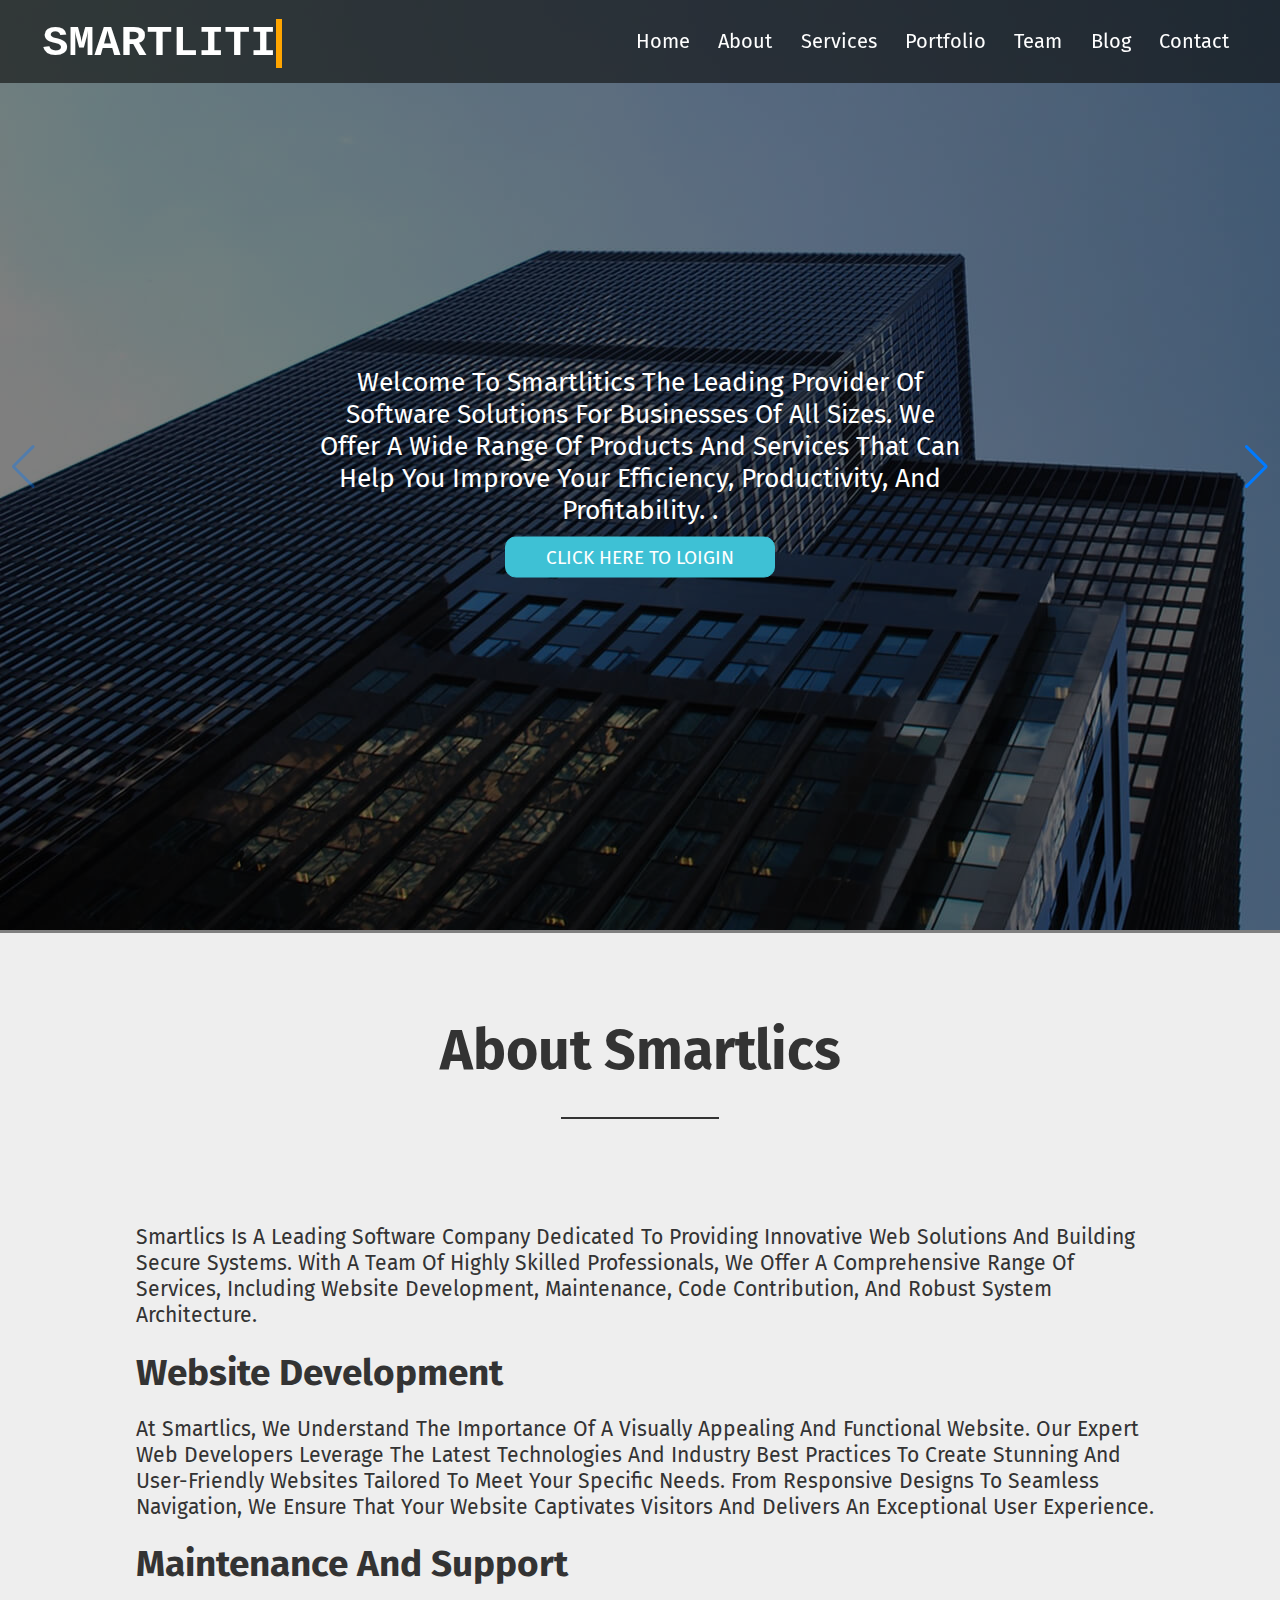
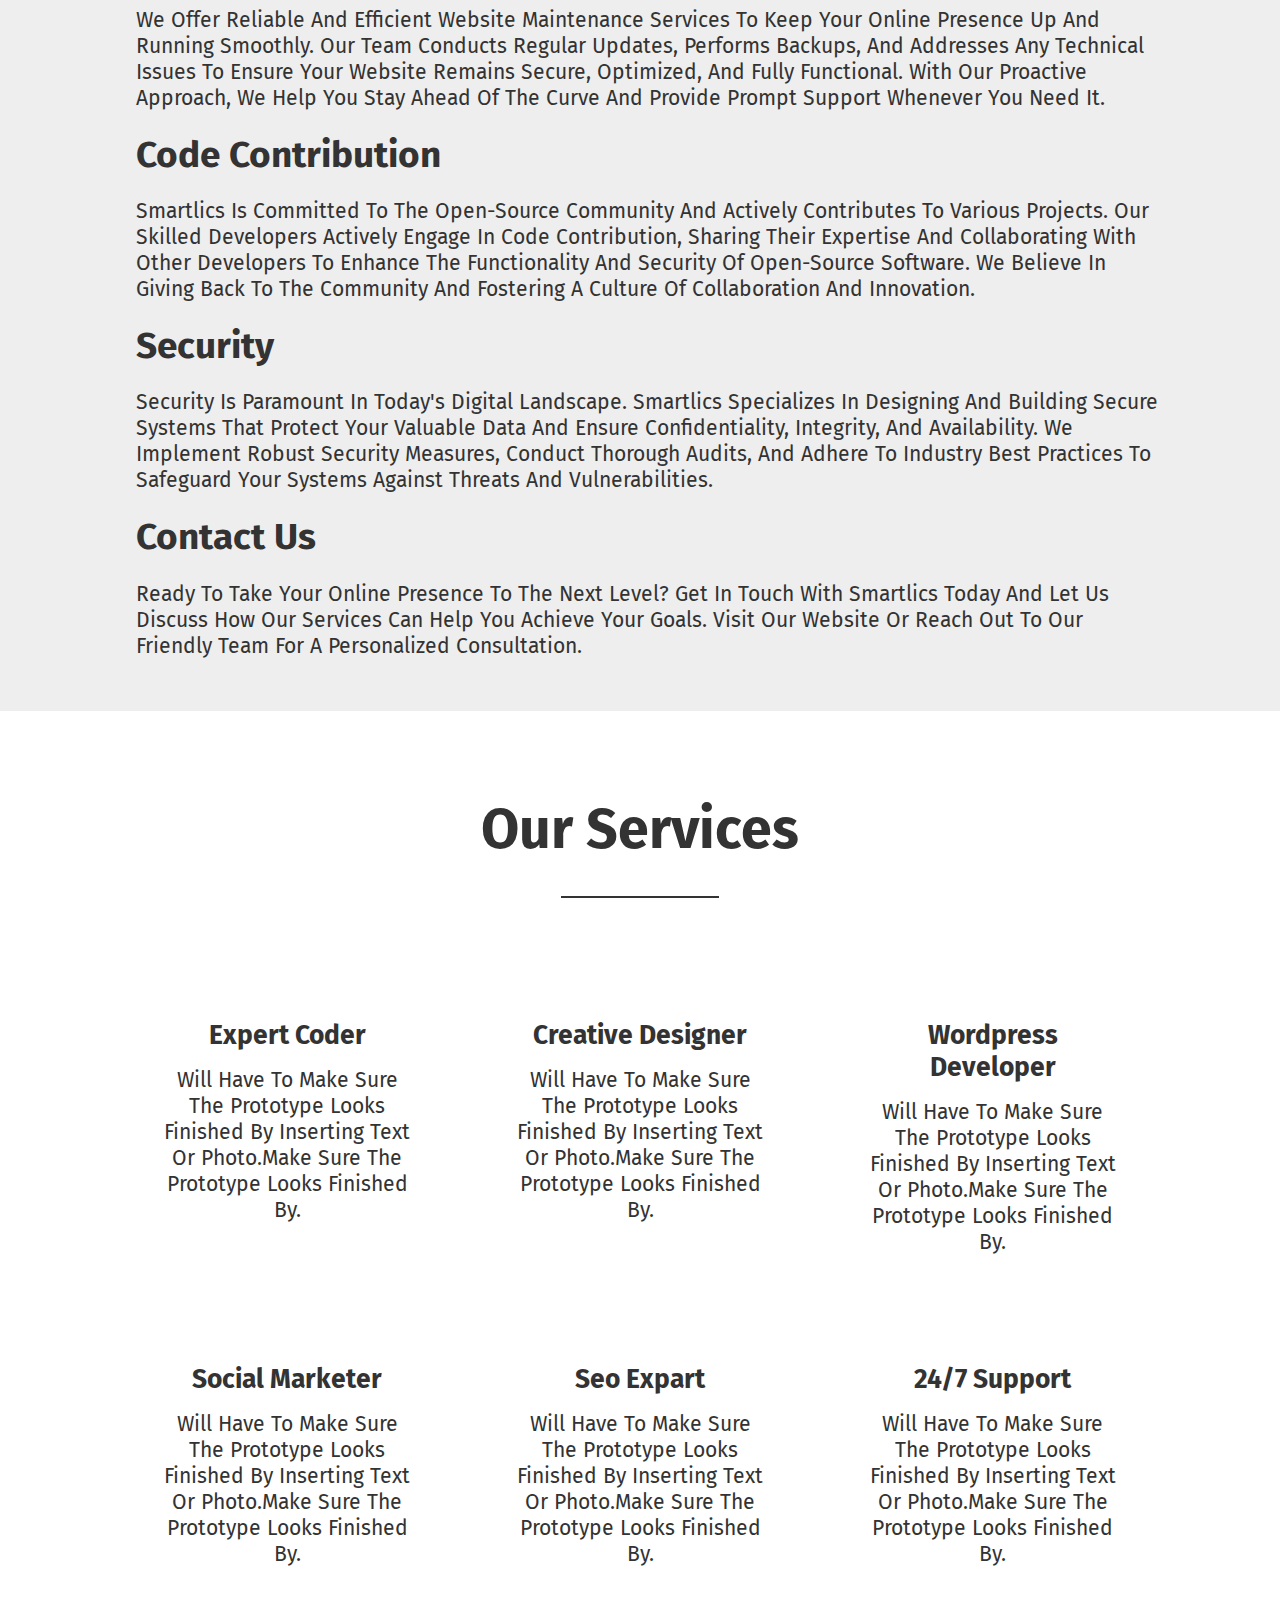
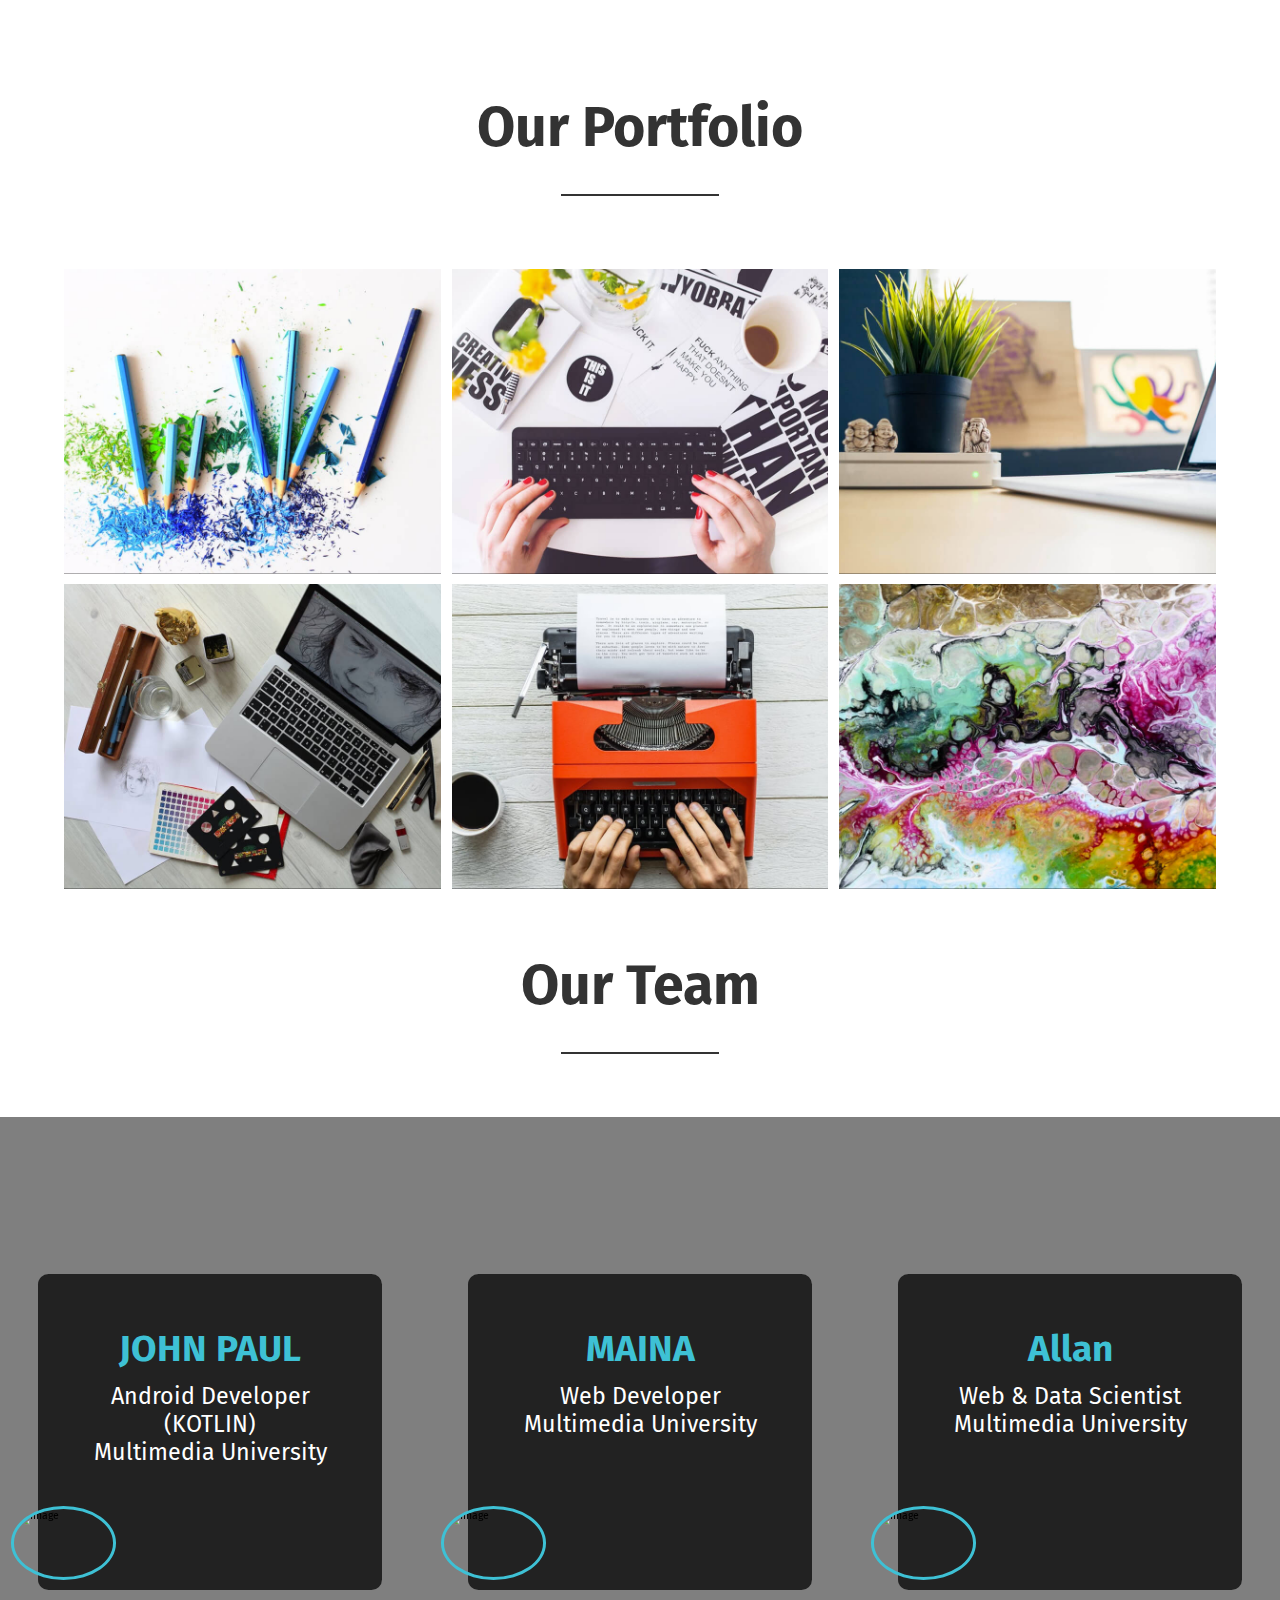
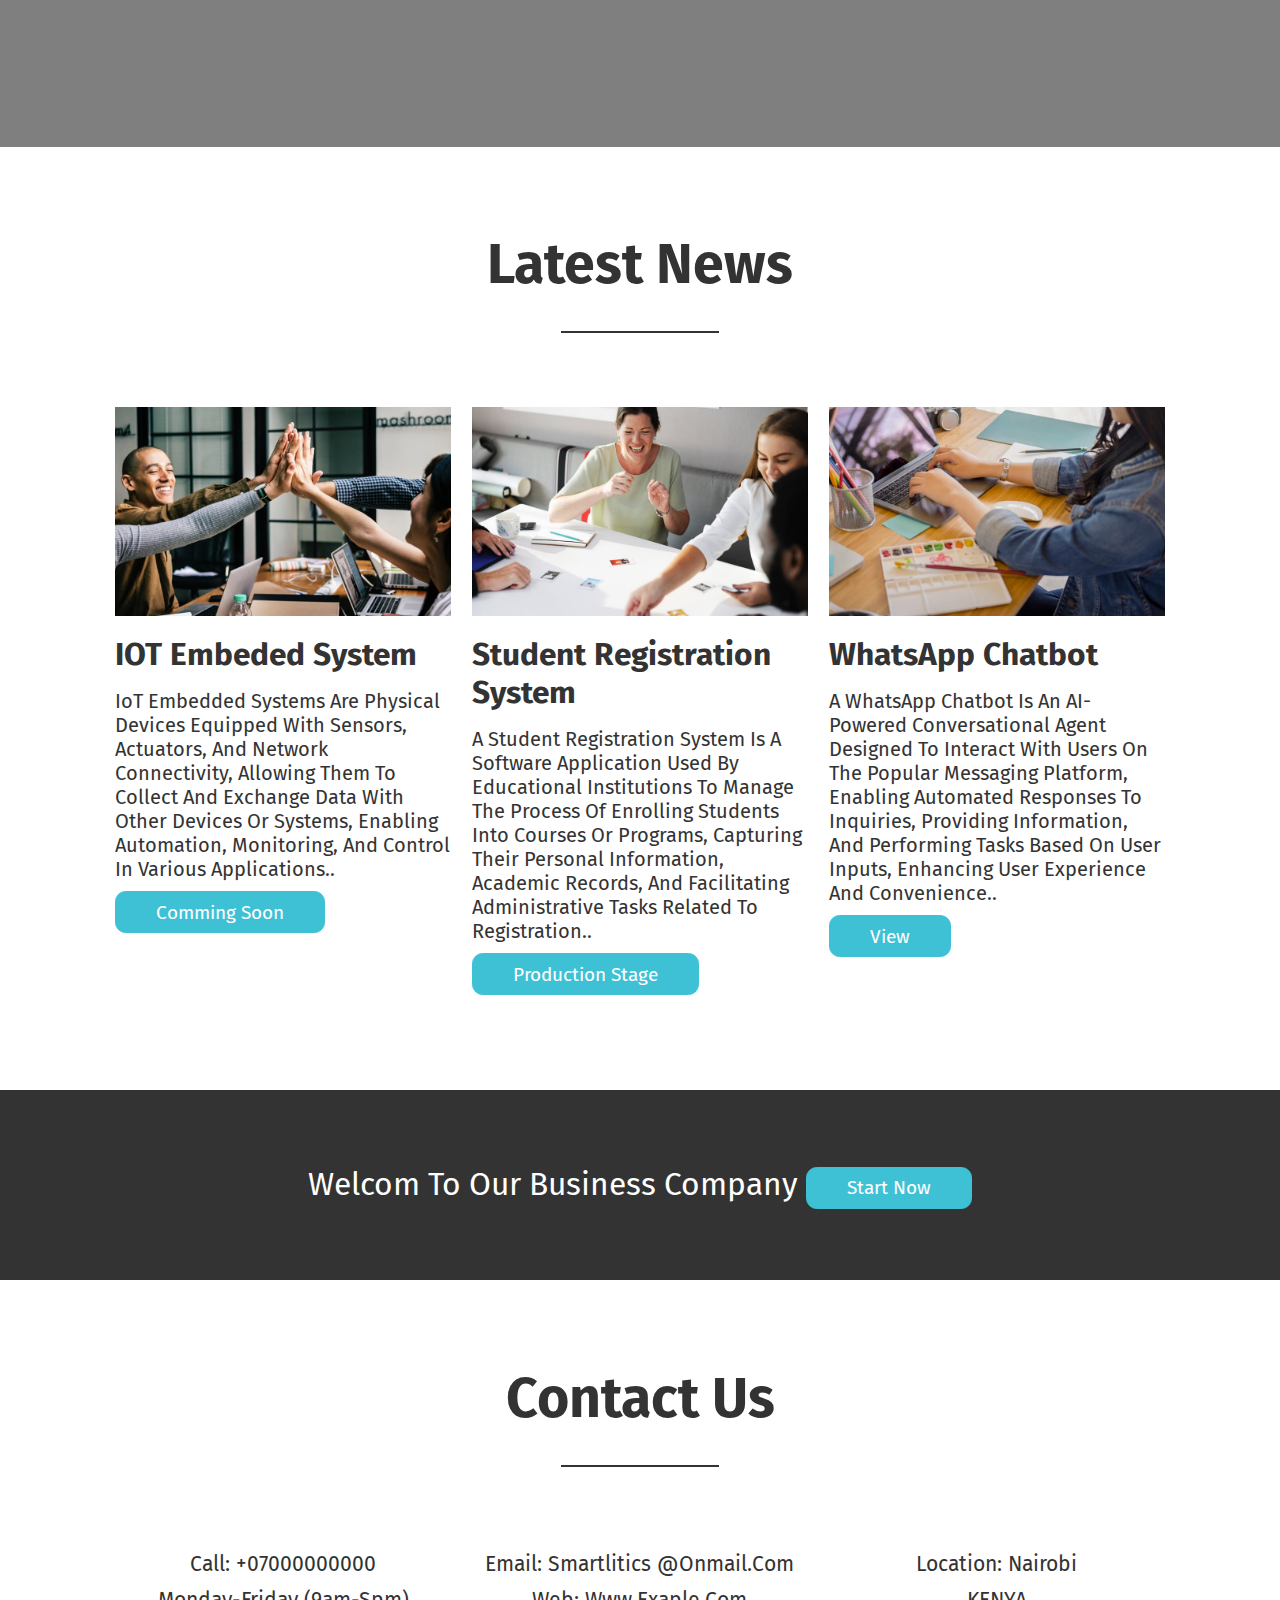
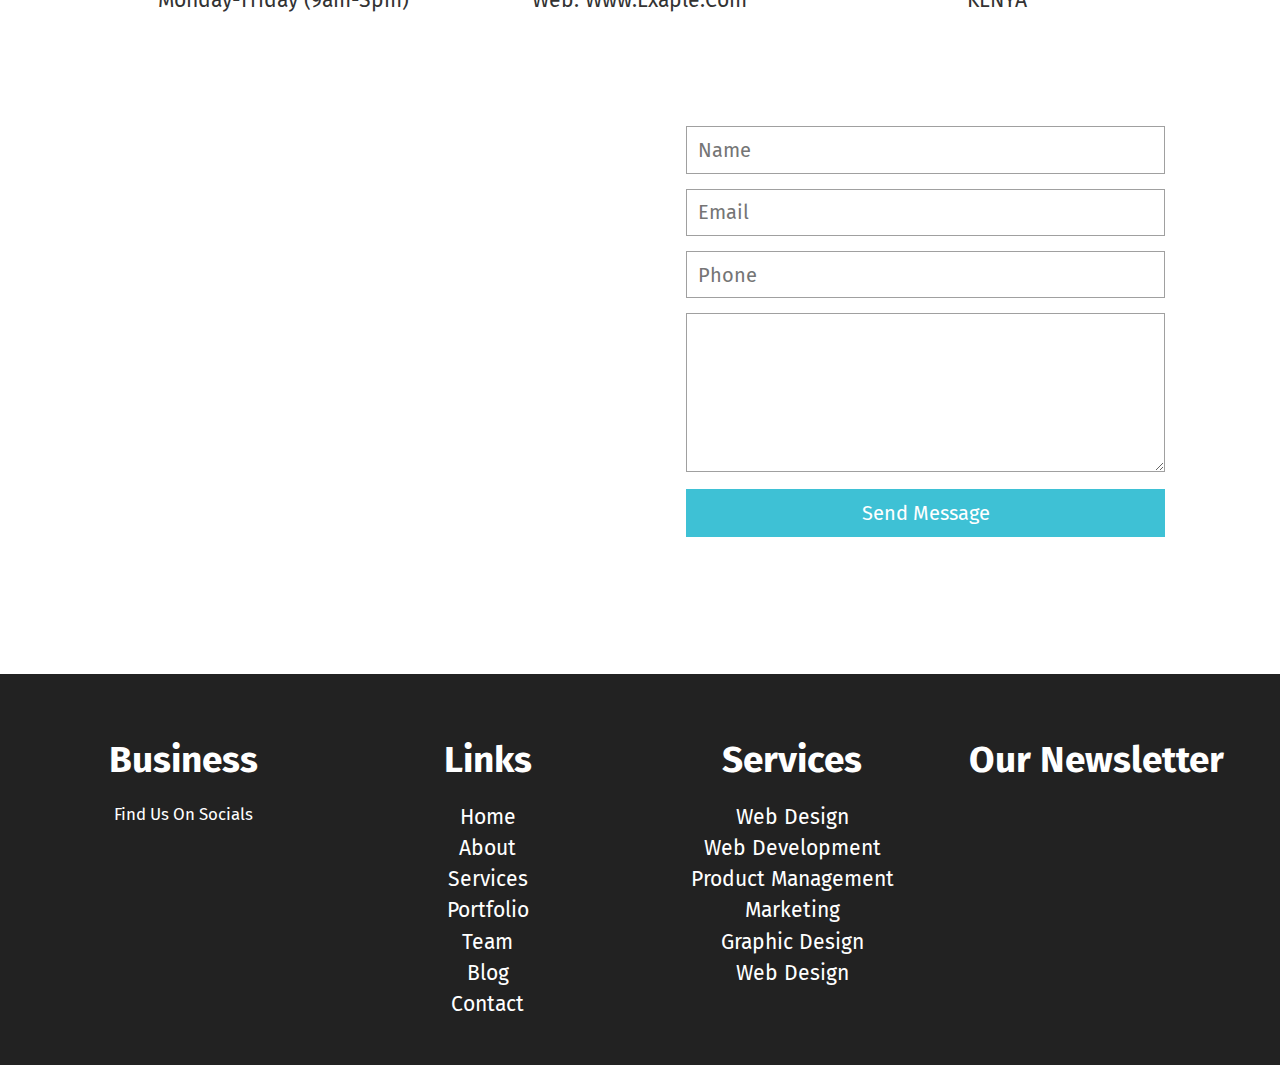
==== index.html @ d3480ef6 "--" ====
<!DOCTYPE html>
<html lang="en">

<head>
    <meta charset="UTF-8">
    <meta http-equiv="X-UA-Compatible" content="IE=edge">
    <meta name="viewport" content="width=device-width, initial-scale=1.0">
    <!-- cdn fonawsam  -->
    <script src="https://kit.fontawesome.com/3477ae541c.js" crossorigin="anonymous"></script>
    <!-- swipper cdn  -->
    <link rel="stylesheet" href="https://unpkg.com/swiper@8/swiper-bundle.min.css" />
    <link rel="stylesheet" href="css/style.css">
    <title>Business</title>
    <!--typewriter effect-->
    <style>
        .typewriter {
            overflow: hidden;
            border-right: .15em solid orange;
            white-space: nowrap;
            font-family: monospace;
            animation: typing 2s steps(40, end), blink-caret .75s step-end infinite;
        }

        @keyframes typing {
            from {
                width: 0
            }

            to {
                width: 100%
            }
        }

        @keyframes blink-caret {

            from,
            to {
                border-color: transparent
            }

            50% {
                border-color: orange;
            }
        }
    </style>
</head>

<body>
    <!-- header  -->
    <header class="header">
        <a href="#home" class="logo">
            <h3><span class="typewriter">SMARTLITICS</span></h3>
        </a>

        <nav class="navbar">
            <a href="#home">home</a>
            <a href="#about">about</a>
            <a href="#services">services</a>
            <a href="#portfolio">portfolio</a>
            <a href="#team">team</a>
            <a href="#blog">blog</a>
            <a href="#contact">contact</a>

        </nav>
        <i class="fa-solid fa-bars"></i>
    </header>
    <!-- /header  -->
    <!-- home  -->
    <div class="home" id="home">
        <div class="swiper home-slid">
            <div class="swiper-wrapper">

                <div class="swiper-slide box">
                    <div class="image">
                        <img src="img/hero-carousel/1.jpg" alt="image">
                    </div>
                    <div class="content">
                        <p>Welcome to smartlitics the leading provider of software solutions for businesses of all
                            sizes. We offer a wide
                            range
                            of products and services that can help you improve your efficiency, productivity, and
                            profitability.
                            .</p>
                        <a href="login.html" class="btn">CLICK HERE TO LOIGIN</a>
                    </div>
                </div>
                <div class="swiper-slide box">
                    <div class="image">
                        <img src="img/hero-carousel/2.jpg" alt="image">
                    </div>
                    <div class="content">
                        <h3>SMARTLITICS</h3>
                        <p>Welcome to smartlitics the leading provider of software solutions for businesses of all
                            sizes. We offer a wide
                            range
                            of products and services that can help you improve your efficiency, productivity, and
                            profitability.
                            .</p>
                        <a href="login.html" class="btn">LOGIN</a>
                    </div>

                </div>

                <div class="swiper-slide box">
                    <div class="image">
                        <img src="img/hero-carousel/3.jpg" alt="image">
                    </div>
                    <div class="content">
                        <h3>The Best Business Information</h3>
                        <p>We're In The Business Of Helping You Start Your Business</p>
                        <a href="#" class="btn">get start</a>
                    </div>

                </div>


            </div>
            <div class="swiper-button-next"></div>
            <div class="swiper-button-prev"></div>
        </div>
    </div>
    <!-- /home  -->
    <!-- about  -->
    <section class="about" id="about">
        <div class="heading">
            <h2>About Smartlics</h2>
            <div></div>
        </div>

        <div class="box">
            <div class="image">

            </div>
            <div class="content">

                <p>Smartlics is a leading software company dedicated to providing innovative web solutions and building
                    secure systems.
                    With a team of highly skilled professionals, we offer a comprehensive range of services, including
                    website development,
                    maintenance, code contribution, and robust system architecture.</p>

                <h3>Website Development</h3>

                <p>At Smartlics, we understand the importance of a visually appealing and functional website. Our expert
                    web developers
                    leverage the latest technologies and industry best practices to create stunning and user-friendly
                    websites tailored to
                    meet your specific needs. From responsive designs to seamless navigation, we ensure that your
                    website captivates
                    visitors and delivers an exceptional user experience.</p>

                <h3>Maintenance and Support</h3>

                <p>We offer reliable and efficient website maintenance services to keep your online presence up and
                    running smoothly. Our
                    team conducts regular updates, performs backups, and addresses any technical issues to ensure your
                    website remains
                    secure, optimized, and fully functional. With our proactive approach, we help you stay ahead of the
                    curve and provide
                    prompt support whenever you need it.</p>

                <h3>Code Contribution</h3>

                <p>Smartlics is committed to the open-source community and actively contributes to various projects. Our
                    skilled developers
                    actively engage in code contribution, sharing their expertise and collaborating with other
                    developers to enhance the
                    functionality and security of open-source software. We believe in giving back to the community and
                    fostering a culture
                    of collaboration and innovation.</p>

                <h3>security</h3>

                <p>Security is paramount in today's digital landscape. Smartlics specializes in designing and building
                    secure systems that
                    protect your valuable data and ensure confidentiality, integrity, and availability. We implement
                    robust security
                    measures, conduct thorough audits, and adhere to industry best practices to safeguard your systems
                    against threats and
                    vulnerabilities.</p>

                <h3>Contact Us</h3>

                <p>Ready to take your online presence to the next level? Get in touch with Smartlics today and let us
                    discuss how our
                    services can help you achieve your goals. Visit our website or reach out to our friendly team for a
                    personalized
                    consultation.</p>



            </div>
        </div>
    </section>
    <!-- /about  -->
    <!-- services  -->
    <section class="services" id="services">
        <div class="heading">
            <h2>our services </h2>
            <div></div>
        </div>

        <div class="row">
            <div class="box">
                <i class="fa-solid fa-briefcase"></i>
                <h3>
                    Expert Coder
                </h3>
                <p>will have to make sure the prototype looks finished by inserting text or photo.make sure the
                    prototype looks finished by.</p>
            </div>

            <div class="box">
                <i class="fa-solid fa-clipboard-check"></i>
                <h3>
                    Creative Designer
                </h3>
                <p>will have to make sure the prototype looks finished by inserting text or photo.make sure the
                    prototype looks finished by.</p>
            </div>

            <div class="box">
                <i class="fa-solid fa-chart-column"></i>
                <h3>
                    Wordpress Developer
                </h3>
                <p>will have to make sure the prototype looks finished by inserting text or photo.make sure the
                    prototype looks finished by.</p>
            </div>

            <div class="box">
                <i class="fa-solid fa-binoculars"></i>
                <h3>
                    Social Marketer
                </h3>
                <p>will have to make sure the prototype looks finished by inserting text or photo.make sure the
                    prototype looks finished by.</p>
            </div>

            <div class="box">
                <div class="content">
                    <i class="fa-solid fa-sun"></i>
                    <h3>
                        Seo Expart
                    </h3>
                </div>
                <p>will have to make sure the prototype looks finished by inserting text or photo.make sure the
                    prototype looks finished by.</p>
            </div>

            <div class="box">
                <div class="content">
                    <i class="fa-solid fa-calendar"></i>
                    <h3>
                        24/7 Support
                    </h3>
                </div>
                <p>will have to make sure the prototype looks finished by inserting text or photo.make sure the
                    prototype looks finished by.</p>
            </div>
        </div>
    </section>
    <!-- /services  -->
    <!-- portfolio  -->
    <div class="portfolio" id="portfolio">
        <div class="heading">
            <h2>Our Portfolio</h2>
            <div></div>
        </div>
        <div class="row">

            <div class="box">
                <img src="img/portfolio/1.jpg" alt="image">
                <div class="content">
                    <h3>
                        Expert Coder
                    </h3>
                    <p>Lorem, ipsum dolor sit amet consectetur adipisicing elit.</p>
                    <a href="#" class="btn">VIEW</a>
                </div>
            </div>

            <div class="box">
                <img src="img/portfolio/2.jpg" alt="image">
                <div class="content">
                    <h3>
                        Expert Coder
                    </h3>
                    <p>Lorem, ipsum dolor sit amet consectetur adipisicing elit.</p>
                    <a href="#" class="btn">VIEW</a>
                </div>
            </div>

            <div class="box">
                <img src="img/portfolio/3.jpg" alt="image">
                <div class="content">
                    <h3>
                        Expert Coder
                    </h3>
                    <p>Lorem, ipsum dolor sit amet consectetur adipisicing elit.</p>
                    <a href="#" class="btn">VIEW</a>
                </div>
            </div>

            <div class="box">
                <img src="img/portfolio/4.jpg" alt="image">
                <div class="content">
                    <h3>
                        Expert Coder
                    </h3>
                    <p>Lorem, ipsum dolor sit amet consectetur adipisicing elit.</p>
                    <a href="#" class="btn">VIEW</a>
                </div>
            </div>

            <div class="box">
                <img src="img/portfolio/5.jpg" alt="image">
                <div class="content">
                    <h3>
                        Expert Coder
                    </h3>
                    <p>Lorem, ipsum dolor sit amet consectetur adipisicing elit.</p>
                    <a href="#" class="btn">VIEW</a>
                </div>
            </div>

            <div class="box">
                <img src="img/portfolio/6.jpg" alt="image">
                <div class="content">
                    <h3>
                        Expert Coder
                    </h3>
                    <p>Lorem, ipsum dolor sit amet consectetur adipisicing elit.</p>
                    <a href="#" class="btn">VIEW</a>
                </div>
            </div>
        </div>
    </div>
    <!-- /portfolio  -->
    <!-- team  -->
    <div class="team" id="team">

        <div class="heading">
            <h2>our team </h2>
            <div></div>
        </div>
        <div class="row">
            <div class="swiper team-slider">
                <div class="swiper-wrapper">

                    <div class="swiper-slide box">
                        <div class="content">
                            <h3>JOHN PAUL</h3>
                            <p>Android developer (KOTLIN)</p>
                            <p>Multimedia university</p>

                        </div>
                        <div class="image">
                            <img src="https://avatars.githubusercontent.com/u/84344644?v=4" alt="image">
                        </div>
                    </div>

                    <div class="swiper-slide box">
                        <div class="content">
                            <h3>MAINA</h3>
                            <p>Web developer </p>
                            <p>Multimedia university</p>

                        </div>
                        <div class="image">
                            <img src="https://avatars.githubusercontent.com/u/98238578?v=4" alt="image">
                        </div>
                    </div>

                    <div class="swiper-slide box">
                        <div class="content">
                            <h3>Allan</h3>
                            <p>Web & Data scientist</p>
                            <p>Multimedia University</p>

                        </div>
                        <div class="image">
                            <img src="https://avatars.githubusercontent.com/u/73424910?v=4" alt="image">
                        </div>
                    </div>



                </div>
            </div>
        </div>
    </div>

    <!-- team  -->
    <!-- .blog  -->
    <section class="blog" id="blog">
        <div class="heading">
            <h2>Latest News</h2>
            <div></div>
        </div>
        <div class="row">
            <div class="box">
                <img src="img/blog/1.jpg" alt="image">
                <h3>IOT embeded system</h3>
                <p>IoT embedded systems are physical devices equipped with sensors, actuators, and network connectivity,
                    allowing them to
                    collect and exchange data with other devices or systems, enabling automation, monitoring, and
                    control in various
                    applications..</p>
                <a href="#" class="btn">Comming soon</a>
            </div>

            <div class="box">
                <img src="img/blog/2.jpg" alt="image">
                <h3>Student registration system</h3>
                <p>A student registration system is a software application used by educational institutions to manage
                    the process of
                    enrolling students into courses or programs, capturing their personal information, academic records,
                    and facilitating
                    administrative tasks related to registration..</p>
                <a href="#" class="btn">Production stage</a>
            </div>

            <div class="box">
                <img src="img/blog/3.jpg" alt="image">
                <h3>WhatsApp chatbot</h3>
                <p>A WhatsApp chatbot is an AI-powered conversational agent designed to interact with users on the
                    popular messaging
                    platform, enabling automated responses to inquiries, providing information, and performing tasks
                    based on user inputs,
                    enhancing user experience and convenience..</p>
                <a href="#" class="btn">view</a>
            </div>
        </div>
    </section>
    <!-- blog  -->
    <div class="welcam">
        <span>welcom to our business company <a href="#" class="btn">start now</a></span>
    </div>
    <!-- .contact  -->
    <section class="contact" id="contact">
        <div class="heading">
            <h2>contact us</h2>
            <div></div>
        </div>
        <div class="box">
            <div class="content">
                <i class="fa-solid fa-mobile-screen"></i>
                <div>call: +07000000000</div>
                <div>monday-friday (9am-spm) </div>
            </div>
            <div class="content">
                <i class="fa-solid fa-envelope"></i>
                <div>email: smartlitics @onmail.com</div>
                <div>web: www.exaple.com</div>
            </div>
            <div class="content">
                <i class="fa-solid fa-location-dot"></i>
                <div>location: Nairobi </div>
                <div>KENYA</div>
            </div>
        </div>

        <div class="row">
            <div class="ifarm">
                <iframe
                    src="https://www.google.com/maps/embed?pb=!1m18!1m12!1m3!1d3988.614518337769!2d36.82194621475347!3d-1.2863891990578783!2m3!1f0!2f0!3f0!3m2!1i1024!2i768!4f13.1!3m3!1m2!1s0x182f176b0671ebef%3A0xc7f6a1a4196f932!2sNairobi%2C%20Kenya!5e0!3m2!1sen!2s!4v1653556459063!5m2!1sen!2s"
                    width="550" height="430" style="border:0;" allowfullscreen="" loading="lazy"
                    referrerpolicy="no-referrer-when-downgrade"></iframe>

            </div>
            <div class="form-c">
                <form action="">
                    <input type="text" placeholder="name">
                    <input type="email" placeholder="email">
                    <input type="number" placeholder="phone">
                    <textarea name="" id="" cols="30" rows="10"></textarea>
                    <input type="submit" value="send message">
                </form>
            </div>
        </div>
    </section>
    <!-- /contact  -->
    <!-- footer  -->
    <footer class="footer">
        <div class="content">
            <h3>Business</h3>
            <p>Find us on socials</p>
            <div class="shar">
                <i class="fa-brands fa-facebook"></i>
                <i class="fa-brands fa-instagram"></i>
                <i class="fa-brands fa-youtube"></i>
                <i class="fa-brands fa-twitter"></i>
                <a href="allankiplagat@onmail.com"><i class="fa fa-envelope"></i></a>
            </div>
        </div>


        <div class="link">
            <h3>links</h3>
            <a href="#home">home</a>
            <a href="#about">about</a>
            <a href="#services">services</a>
            <a href="#portfolio">portfolio</a>
            <a href="#team">team</a>
            <a href="#blog">blog</a>
            <a href="#contact">contact</a>
        </div>

        <div class="our-servis">
            <h3>services</h3>
            <a href="#">Web Design</a>
            <a href="#">Web Development</a>
            <a href="#">Product Management</a>
            <a href="#">Marketing</a>
            <a href="#">Graphic Design</a>
            <a href="#">Web Design</a>
        </div>

        <div class="Ournews">
            <h3>Our Newsletter</h3>
            <p></p>
    </footer>
    <!-- /footer  -->
    <script src="https://unpkg.com/swiper@8/swiper-bundle.min.js"></script>
    <script src="js/script.js"></script>

    <script>  window.addEventListener('DOMContentLoaded', function (event) {
            var typewriter = document.querySelector('.typewriter');
            var text = typewriter.innerHTML;

            function startTypewriter() {
                typewriter.innerHTML = '';
                var i = 0;

                function typeNextCharacter() {
                    if (i < text.length) {
                        typewriter.innerHTML += text.charAt(i);
                        i++;
                        setTimeout(typeNextCharacter, 100); // Adjust the delay (in milliseconds) between each character
                    } else {
                        setTimeout(deleteCharacters, 1000); // Adjust the delay (in milliseconds) before deleting
                    }
                }

                function deleteCharacters() {
                    var currentText = typewriter.innerHTML;
                    if (currentText.length > 0) {
                        typewriter.innerHTML = currentText.slice(0, -1);
                        setTimeout(deleteCharacters, 100); // Adjust the delay (in milliseconds) between each deletion
                    } else {
                        setTimeout(startTypewriter, 2000); // Adjust the delay (in milliseconds) before starting again
                    }
                }

                typeNextCharacter();
            }

            startTypewriter();
        });
    </script>
</body>

</html>
---- css/style.css ----
@import url('https://fonts.googleapis.com/css2?family=Fira+Sans:wght@300&display=swap');

*{
    margin: 0; padding: 0;
    box-sizing: border-box;
    outline: none; border: none;
    text-decoration: none;
    text-transform: capitalize;
    transition: all 0.2s linear;
    font-family: 'Fira Sans', sans-serif;
}



:root{
    --min-color: #fff;
    --sc-color: #3ec1d5;
    --th-color: #333;
}
html{
    scroll-behavior: smooth;
    scroll-padding-top: 0.5rem;
    font-size: 66%;
}
.btn{
    display: inline-block;
    padding: 0.8rem 3.8rem;
    font-size: 1.8rem;
    border: 0.1rem solid var(--sc-color);
    outline: 0;
    background: var(--sc-color);
    border-radius: 1rem;
    cursor: pointer;
    text-align: center;
    color: var(--min-color);
}
.btn:hover{
    background: none;
    color: var(--sc-color);
}
.heading{
    margin: 5rem auto;
    font-size: 3.5rem;
    text-align: center;
    color: var(--th-color);
}
.heading div{
    display: inline-block;
    border-bottom: 0.2rem solid var(--th-color);
    width: 15rem;
}
.heading div:hover{
    width: 25rem;
}
section{
    padding: 3rem 9%;
}
header{
    position: fixed;
    top: 0; right: 0; left: 0;
    display: flex;
    align-items: center;
    justify-content: space-between;
    padding: 1rem 3%;
    background: rgba(10, 10, 9, 0.6);
    z-index: 1001;
}
header .logo{
    font-size: 3.5rem;
    color: var(--min-color);
    padding: 0.4rem;
}
header .navbar a{
    margin: 0 0.8rem;
    font-size: 1.9rem;
    color: var(--min-color);
    padding: 0.4rem ;
}
header .navbar a:hover,
header .fa-bars:hover{
    color: var(--sc-color);
}
header .fa-bars{
    font-size: 2.8rem;
    color: var(--min-color);
    cursor: pointer;
    display: none;

}
.home .home-slid .box{
    position: relative;

}
.home .home-slid .box::before{
    content: "";
    background: rgba(0, 0, 0, 0.5);
    position: absolute;
    bottom: 0;
    top: 0;
    left: 0;
    right: 0;
}
.home .home-slid .box .content{
    position: absolute;
    top: 50%; left: 50%;
    transform: translate(-50% , -50%);
    color: var(--min-color);
    text-align: center;
}
.home .home-slid .box .content h3{
    font-size: 4rem;
}
.home .home-slid .box .content p{
    font-size: 2.5rem;
    margin: 1rem 0;
}
.about{
    background: #eee;
}
.about .box{
    display: flex;
    align-items: center;
    justify-content: space-between;
    gap: 2rem;
    margin-top: 7rem;
}
.about .box .image img{
    width: 60rem;
    height: 100%;
    object-fit: cover;
}
.about .box .content h3{
    color: var(--th-color);
    font-size: 3.5rem;
}
.about .box .content p{
    color: var(--th-color);
    font-size: 2rem;
    margin: 2rem 0;
}
.about .box .content div{
    color: var(--th-color);
    font-size: 2.2rem;
}
.services .row{
    display: grid;
    grid-template-columns: repeat(auto-fit,minmax(30%,1fr));
    gap: 0.8rem;
    margin-top: 5rem;
}
.services .row .box{
    text-align: center;
    color: var(--th-color);
    padding: 4rem;
    border-radius: 0.8rem;
}
.services .row .box:hover{
    box-shadow: 0.5rem 0.5rem 0.5rem rgba(0, 0, 0, 0.2);
    background: #eee;
}
.services .row .box i{
    font-size: 5rem;
}
.services .row .box h3{
    font-size: 2.5rem;
    margin: 1.5rem 0;
}
.services .row .box p{
    font-size: 2rem;
}
.portfolio .row{
    display: grid;
    grid-template-columns: repeat(auto-fit,minmax(25%,1fr));
    gap: 1rem;
    margin: 6rem auto;
    width: 90%;
}
.portfolio .row .box{
    position: relative;
    overflow: hidden;
}
.portfolio .row .box:hover img{
    transform: translateY(-100%);
}
.portfolio .row .box img{
    height: 100%;
    width: 100%;
    object-fit: cover;
}
.portfolio .row .box:hover .content{
    transform: translateY(0);
}
.portfolio .row .box .content{
    position: absolute;
    top: 0; left: 0;
    background: rgba(0, 0, 0, 0.7);
    text-align: center;
    padding: 3rem 2rem;
    height: 100%; width: 100%;
    transform: translateY(100%);
    padding-top: 2.5rem;
}
.portfolio .row .box .content h3{
    font-size: 2.5rem;
    color: var(--sc-color);
    margin-top: 4rem;
}
.portfolio .row .box .content p{
    padding: 1rem 0;
    font-size: 1.8rem;
    line-height: 1;
    color: var(--min-color);
    margin-bottom: 0;
    color: var(--min-color);
}

.team{
    width: 100%;
}
.team .row{

   background: url(../img/background/reviews-bg.jpg);
   background-position: center;
   background-repeat: no-repeat;
   background-size: cover;
   background-attachment: fixed;
   position: relative;
   display: flex;
   align-items: center;
   min-height: 70vh;
}
.row::before{
    content: "";
    background: rgba(0, 0, 0, 0.5);
    position: absolute;
    bottom: 0;
    top: 0;
    left: 0;
    right: 0;
}
.team .row .team-slider  .box{
    padding: 0 3%;
}
.team .team-slider .box .content{
    background: #222;
    box-shadow: 0 0.5 0.5 rgba(0, 0, 0, 0.6);
    text-align: center;
    padding: 4rem;
    border-radius: 1rem;
    height:30rem;
}
.team .team-slider .box .image img{
    width: 10rem;
    height: 7rem;
    border-radius: 50%;
    position: absolute;
    top: 22rem; left: 1rem;
    border: 0.3rem solid var(--sc-color);

}
.team .team-slider .box .content h3{
    font-size: 3.5rem;
    color: var(--sc-color);
    margin: 1rem;

}
.team .team-slider .box .content p{
    color: #fff;
    font-size: 2.2rem;
}
.blog .row{
    display: grid;
    grid-template-columns: repeat(auto-fit,minmax(25%,1fr));
    gap: 2rem;
    margin: 6rem 0;
}
.blog .row img{
    width: 100%;
    object-fit: cover;
}
.blog .row h3{
    color: var(--th-color);
    font-size: 3rem;
    margin: 1.5rem 0;
}
.blog .row p{
    color: var(--th-color);
    font-size: 1.9rem;
    margin: 1rem 0;
}
.welcam{
    padding: 7rem 0;
    text-align: center;
    height: 18rem;
    background: var(--th-color);
}
.welcam span{
    font-size: 3rem;
    padding: 3rem;
    color: var(--min-color);
}
.contact .box{
    display: grid;
    grid-template-columns: repeat(auto-fit,minmax(30%,1fr));
    gap: 2rem;
    text-align: center;
}
.contact .box i{
    font-size: 3.8rem;
    color: var(--sc-color);
}
.contact .box div{
    font-size: 2rem;
    color: var(--th-color);
    margin: 1rem 0;
}
.contact .row{
    display: flex;
    align-items: center;
    justify-content: space-between;
    gap: 2rem;
    margin: 8rem 0;
}
.contact .row .form-c input,textarea{
    background: var(--min-color);
    border: 0.1rem solid rgb(160, 160, 160);
    padding: 1rem;
    height: 4.5rem; width: 100%;
    margin: 0.7rem 0;
    color: var(--th-color);
    font-size: 1.9rem;
}
.contact .row .form-c input[type="submit"]{
    background: var(--sc-color);
    cursor: pointer;
    margin-bottom: 2rem;
    color: var(--min-color);
    border: 0.1rem solid var(--sc-color);

}
.contact .row .form-c input[type="submit"]:hover{
    background: none;
    color: var(--sc-color);
}
.contact .row .form-c textarea{
    height: 15rem;
    padding: 1rem;
}
.footer{
    background: #222;
    display: grid;
    grid-template-columns: repeat(auto-fit,minmax(20%,1fr));
    gap: 2rem;
    text-align: center;
    padding: 4rem;
}
.footer h3{
    font-size: 3.5rem;
    margin: 2rem 0;
    color: var(--min-color);
}
.footer p{
    font-size: 1.6rem;
    margin: 1rem 0;
    color: var(--min-color);
}
.footer i{
    font-size: 2.6rem;
    margin: 1rem 0.5rem;
    color: var(--min-color);
}
.footer i:hover,
.footer a:hover{
    color: var(--sc-color);
}
.footer a{
    display: block;
    font-size: 2rem;
    margin: 0.5rem;
    color: var(--min-color);
}



































/* media query  */

@media(max-width:850px){

    header .fa-bars{
        display: block;
    }
    header .navbar{
        position: fixed;
        /* */ top: 1000rem; left: 0;
        text-align: center;
        background: rgba(10, 10, 9, 0.6);
        width: 100%;
    }
    header .navbar.active{
        top: 7.5rem;
    }
    header .navbar a{
        display: block;
        margin: 0.3rem 0;
        padding: 1rem;
        font-size: 2.6rem;
        color: var(--min-color);
    }
    header .navbar a:hover{
        background: var(--min-color);
    }
    .about .box{
        flex-wrap: wrap;
        text-align: center;
    }
    .about .box .image img{
        width: 90%;
    }
    .services .row{

        grid-template-columns: repeat(auto-fit,minmax(80%,1fr));
    }
    .blog .row{
        grid-template-columns: repeat(auto-fit,minmax(80%,1fr));
    }
    .contact .row{
        flex-flow: column;
    }
    .contact .row iframe{
        width: 100%;
    }
    .footer{

        grid-template-columns: repeat(auto-fit,minmax(40%,1fr));
    }
}
@media(max-width:550px){
    .portfolio .row{

        grid-template-columns: repeat(auto-fit,minmax(40%,1fr));
    }
}
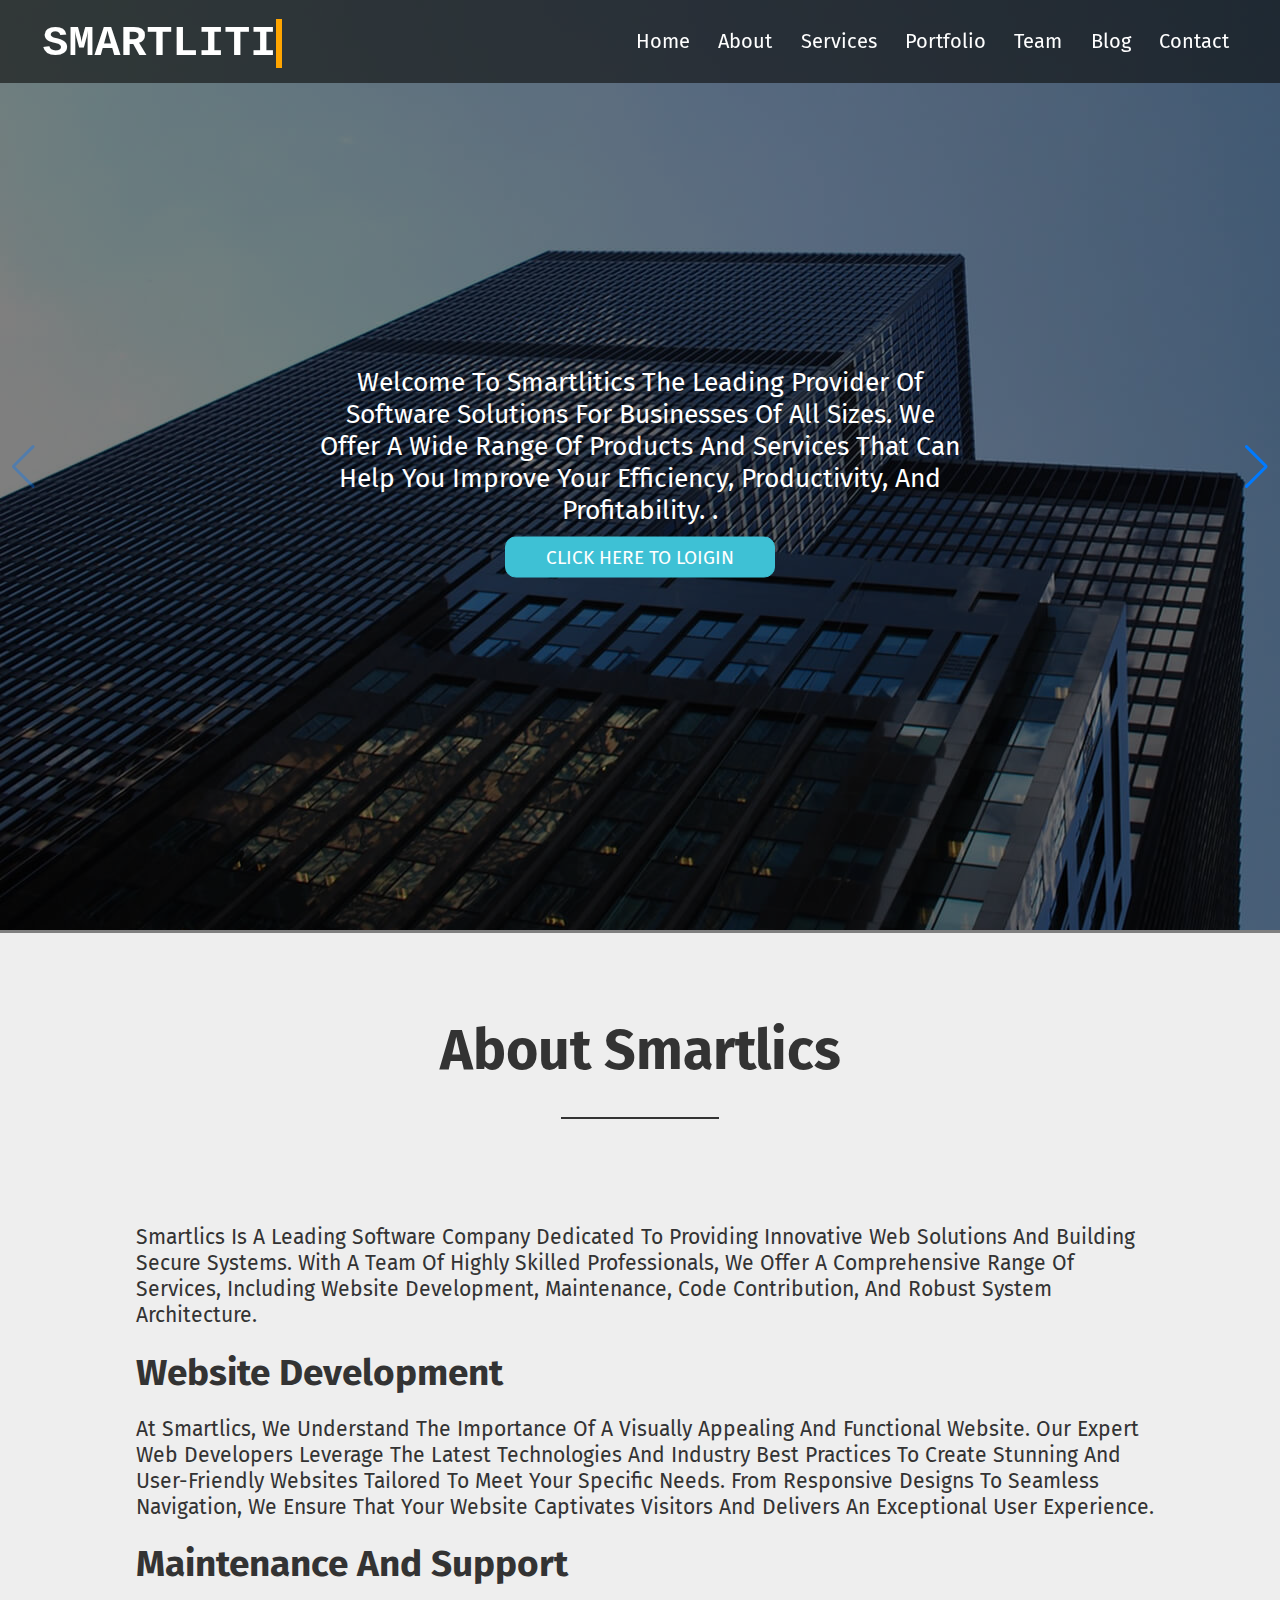
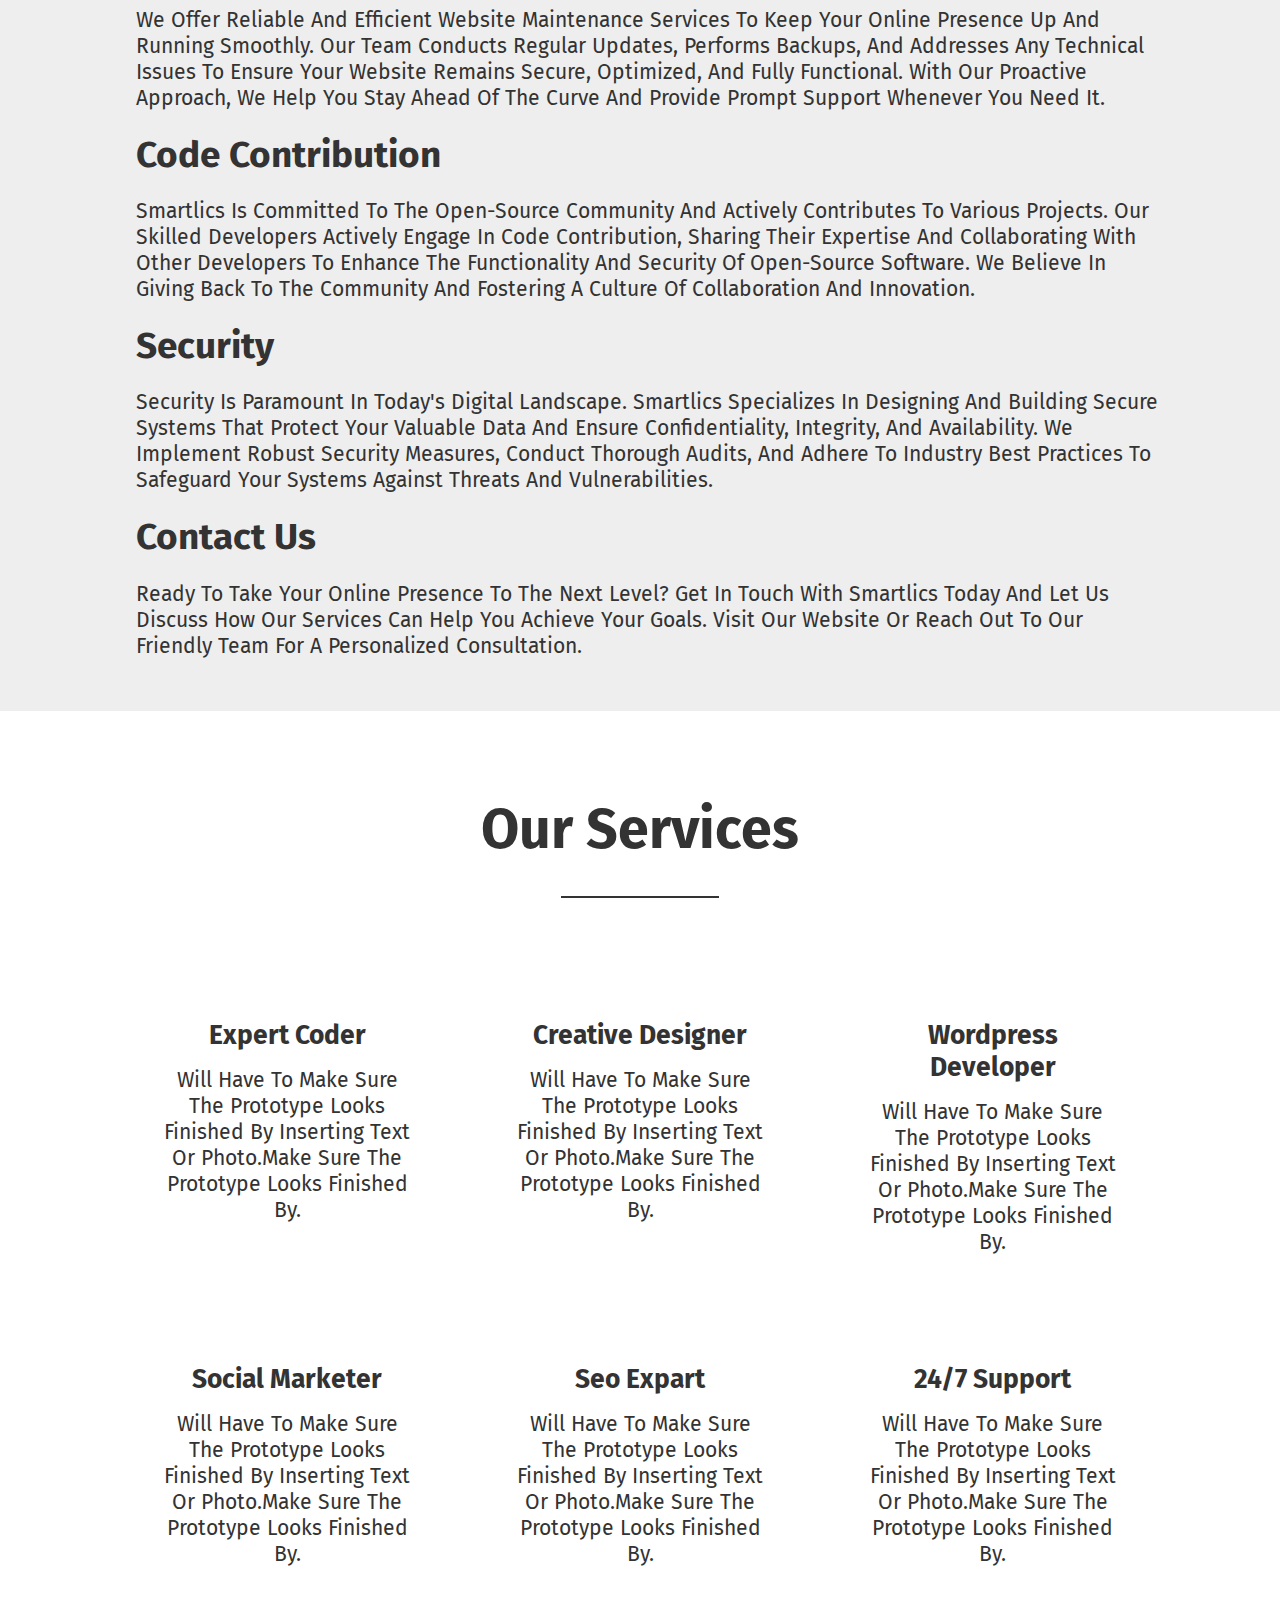
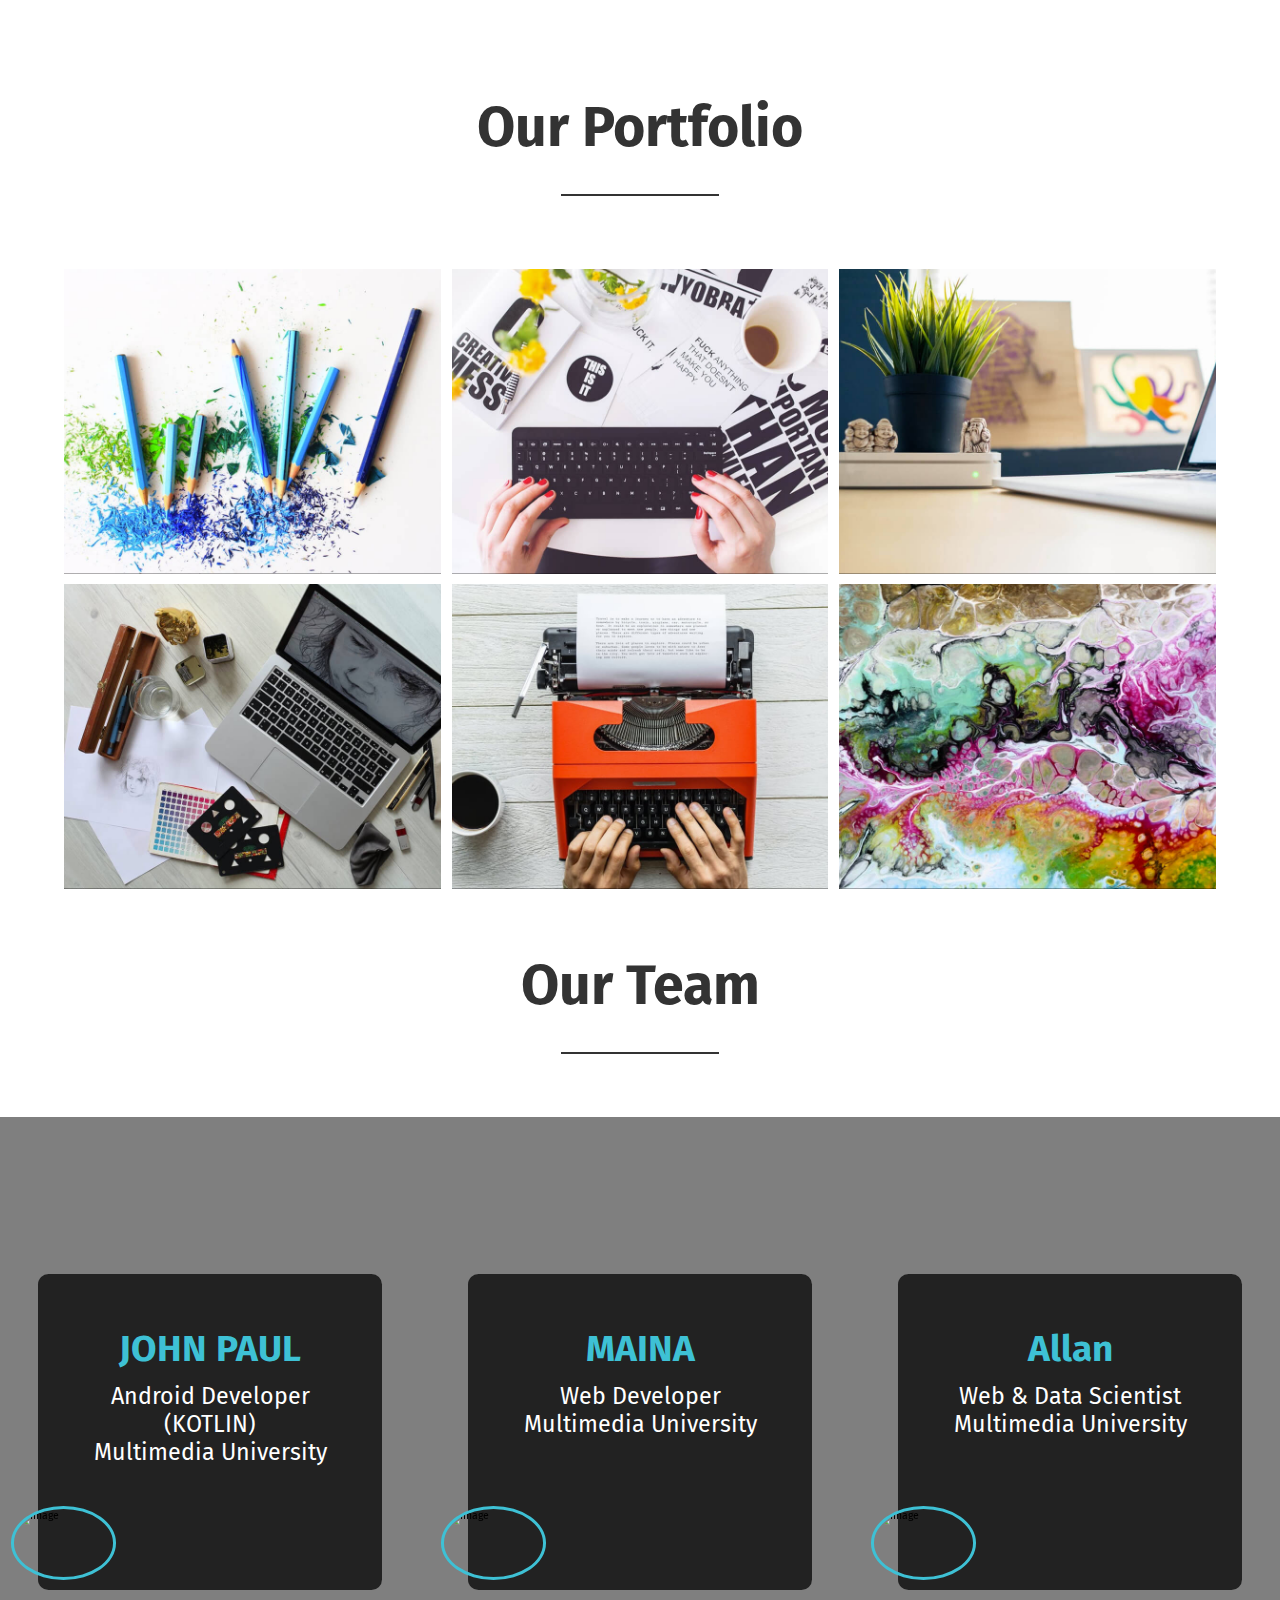
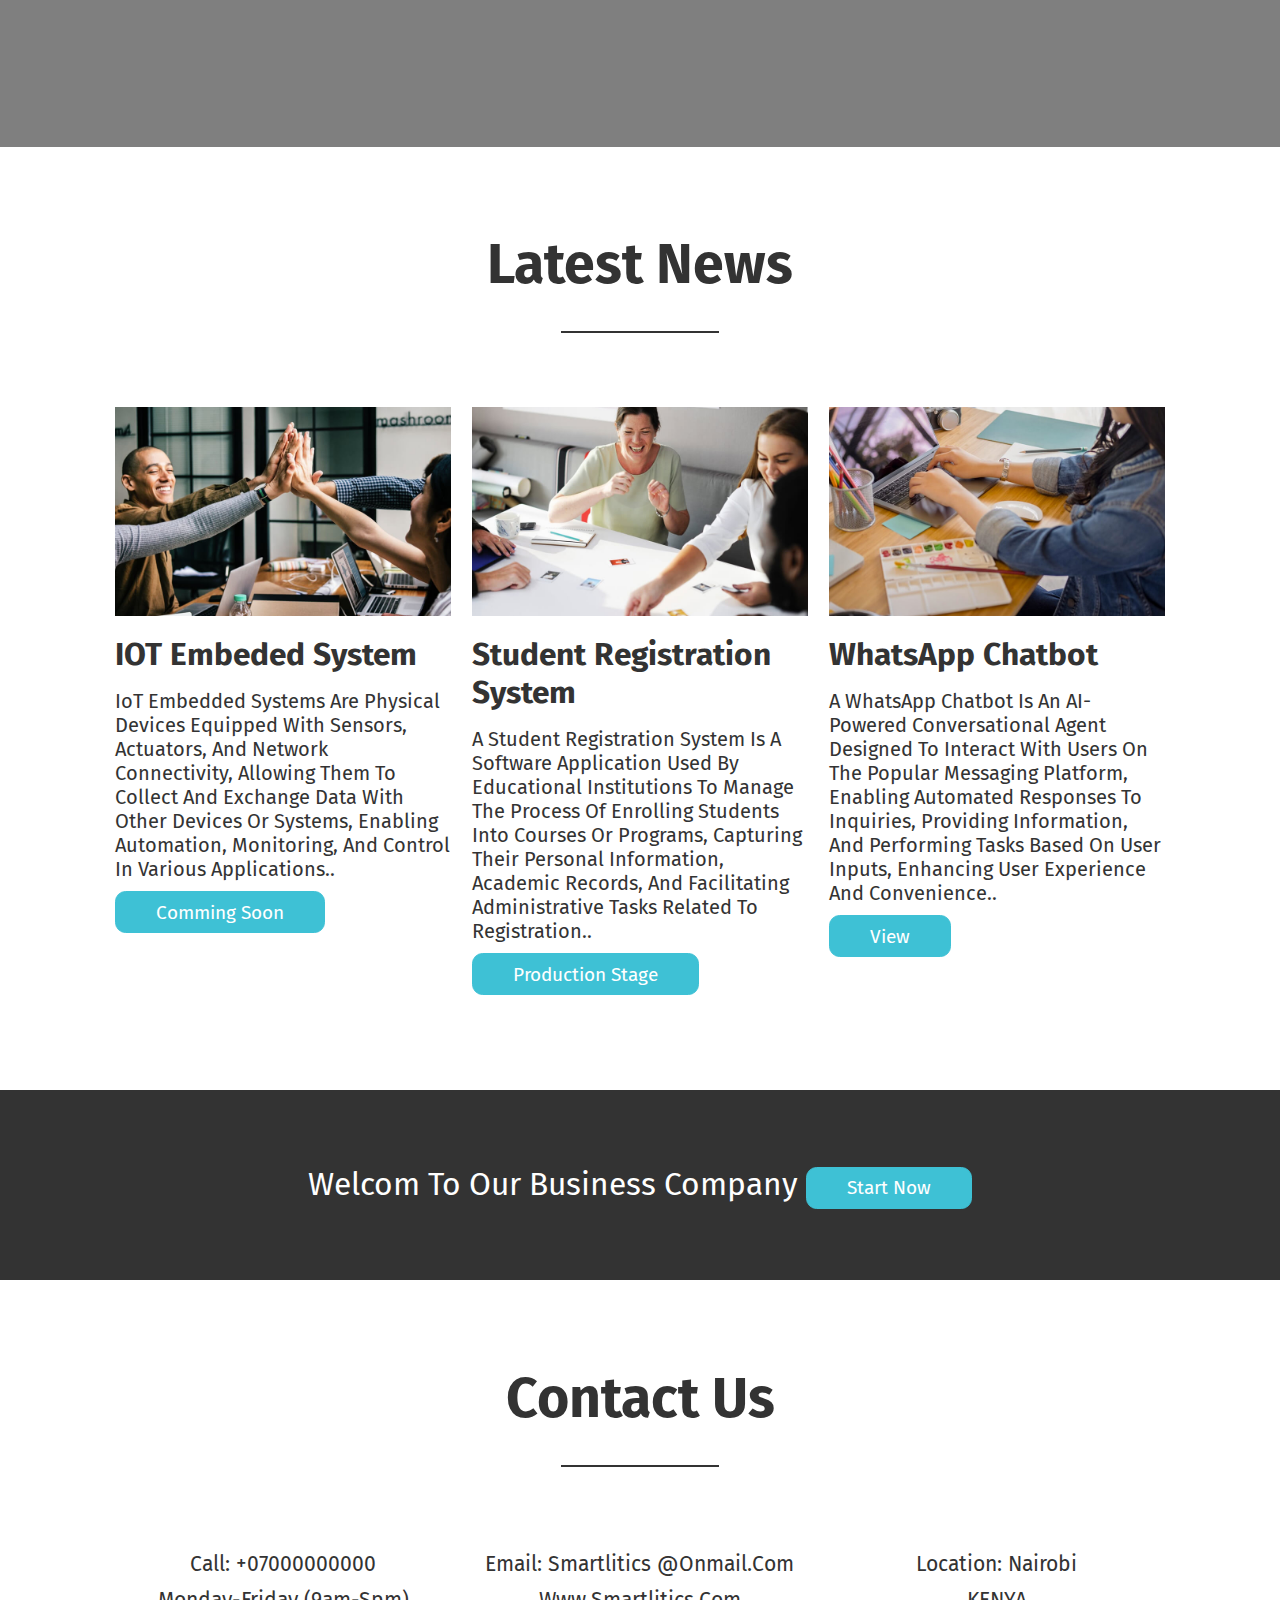
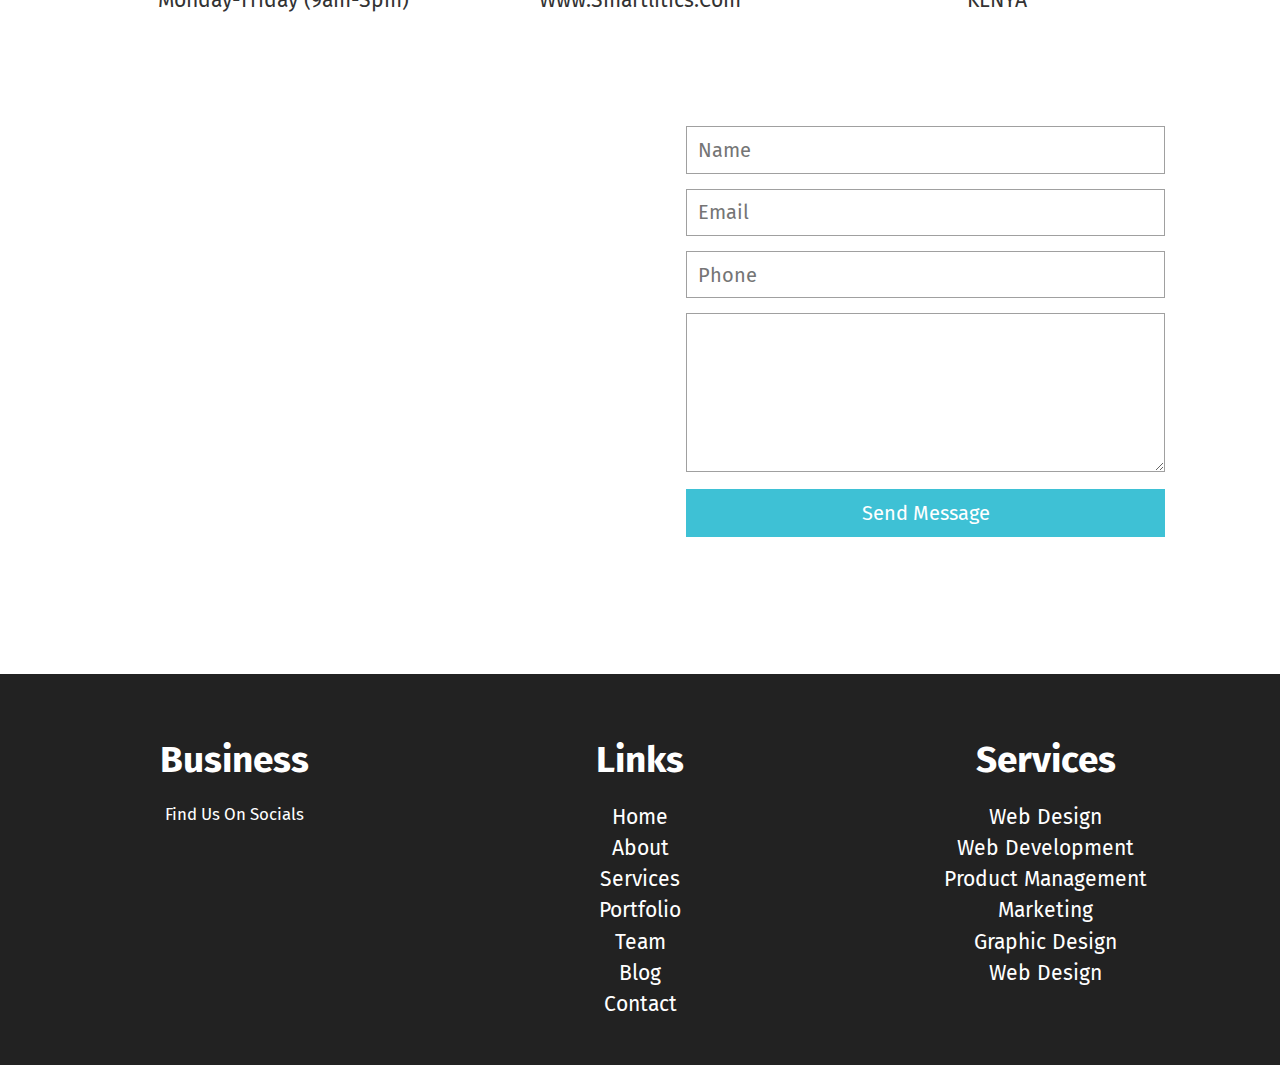
==== commit e71fa4f0: "--" ====
--- a/index.html
+++ b/index.html
@@ -10,7 +10,7 @@
     <!-- swipper cdn  -->
     <link rel="stylesheet" href="https://unpkg.com/swiper@8/swiper-bundle.min.css" />
     <link rel="stylesheet" href="css/style.css">
-    <title>Business</title>
+    <title>software</title>
     <!--typewriter effect-->
     <style>
         .typewriter {
@@ -452,7 +452,7 @@
             <div class="content">
                 <i class="fa-solid fa-envelope"></i>
                 <div>email: smartlitics @onmail.com</div>
-                <div>web: www.exaple.com</div>
+                <div>www.smartlitics.com</div>
             </div>
             <div class="content">
                 <i class="fa-solid fa-location-dot"></i>
@@ -517,9 +517,7 @@
             <a href="#">Web Design</a>
         </div>
 
-        <div class="Ournews">
-            <h3>Our Newsletter</h3>
-            <p></p>
+
     </footer>
     <!-- /footer  -->
     <script src="https://unpkg.com/swiper@8/swiper-bundle.min.js"></script>
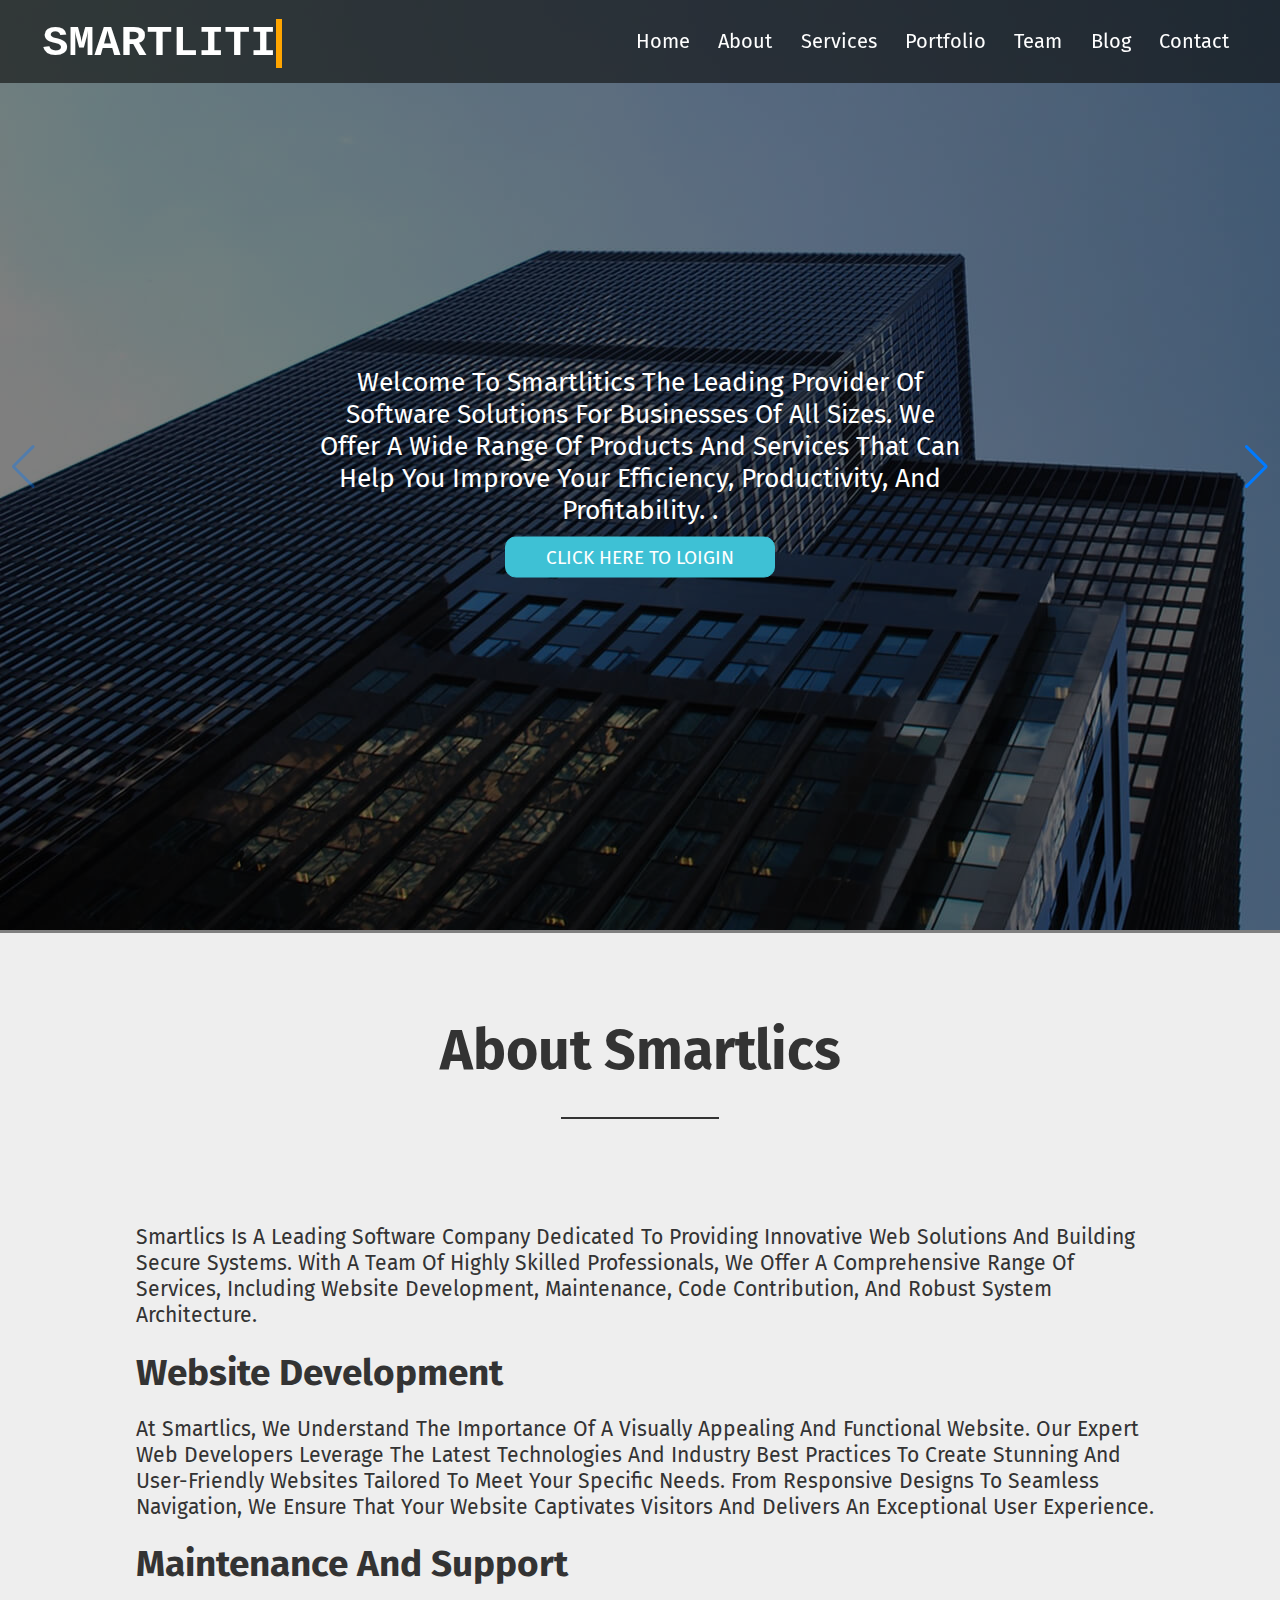
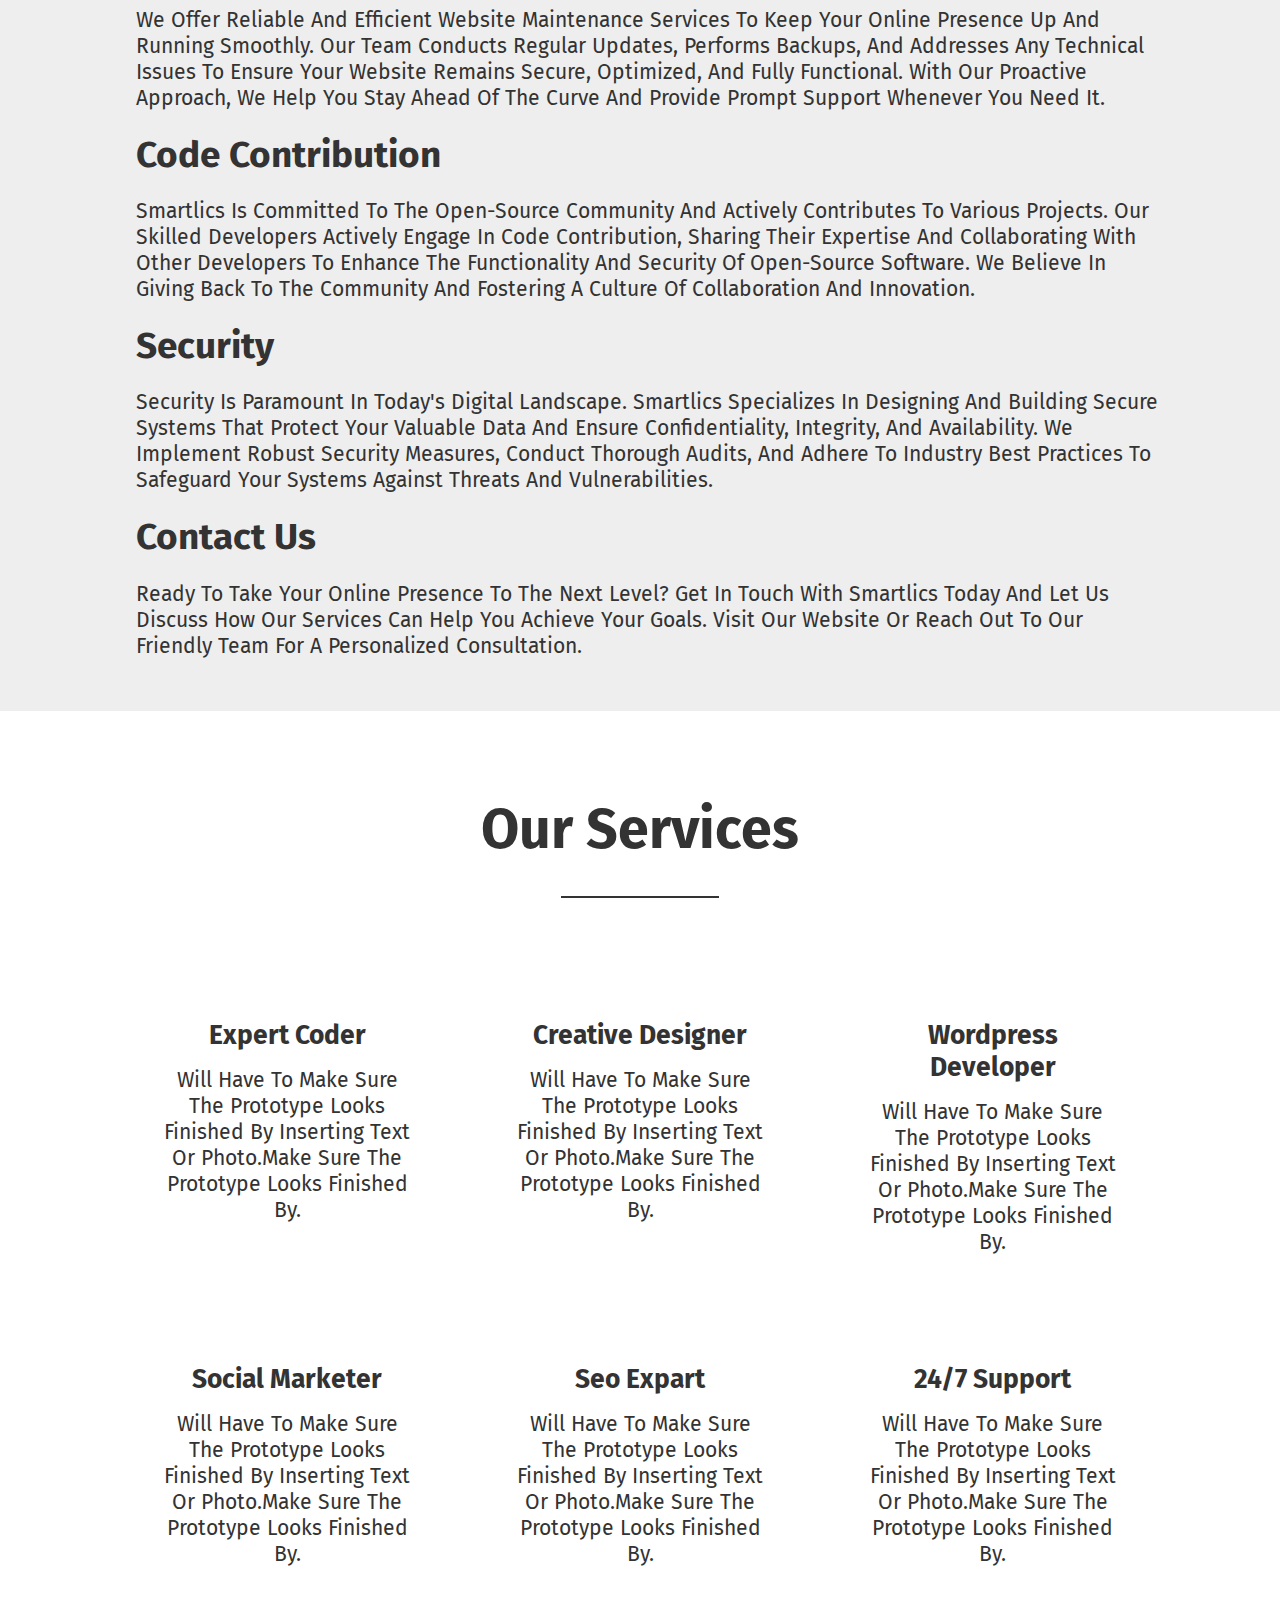
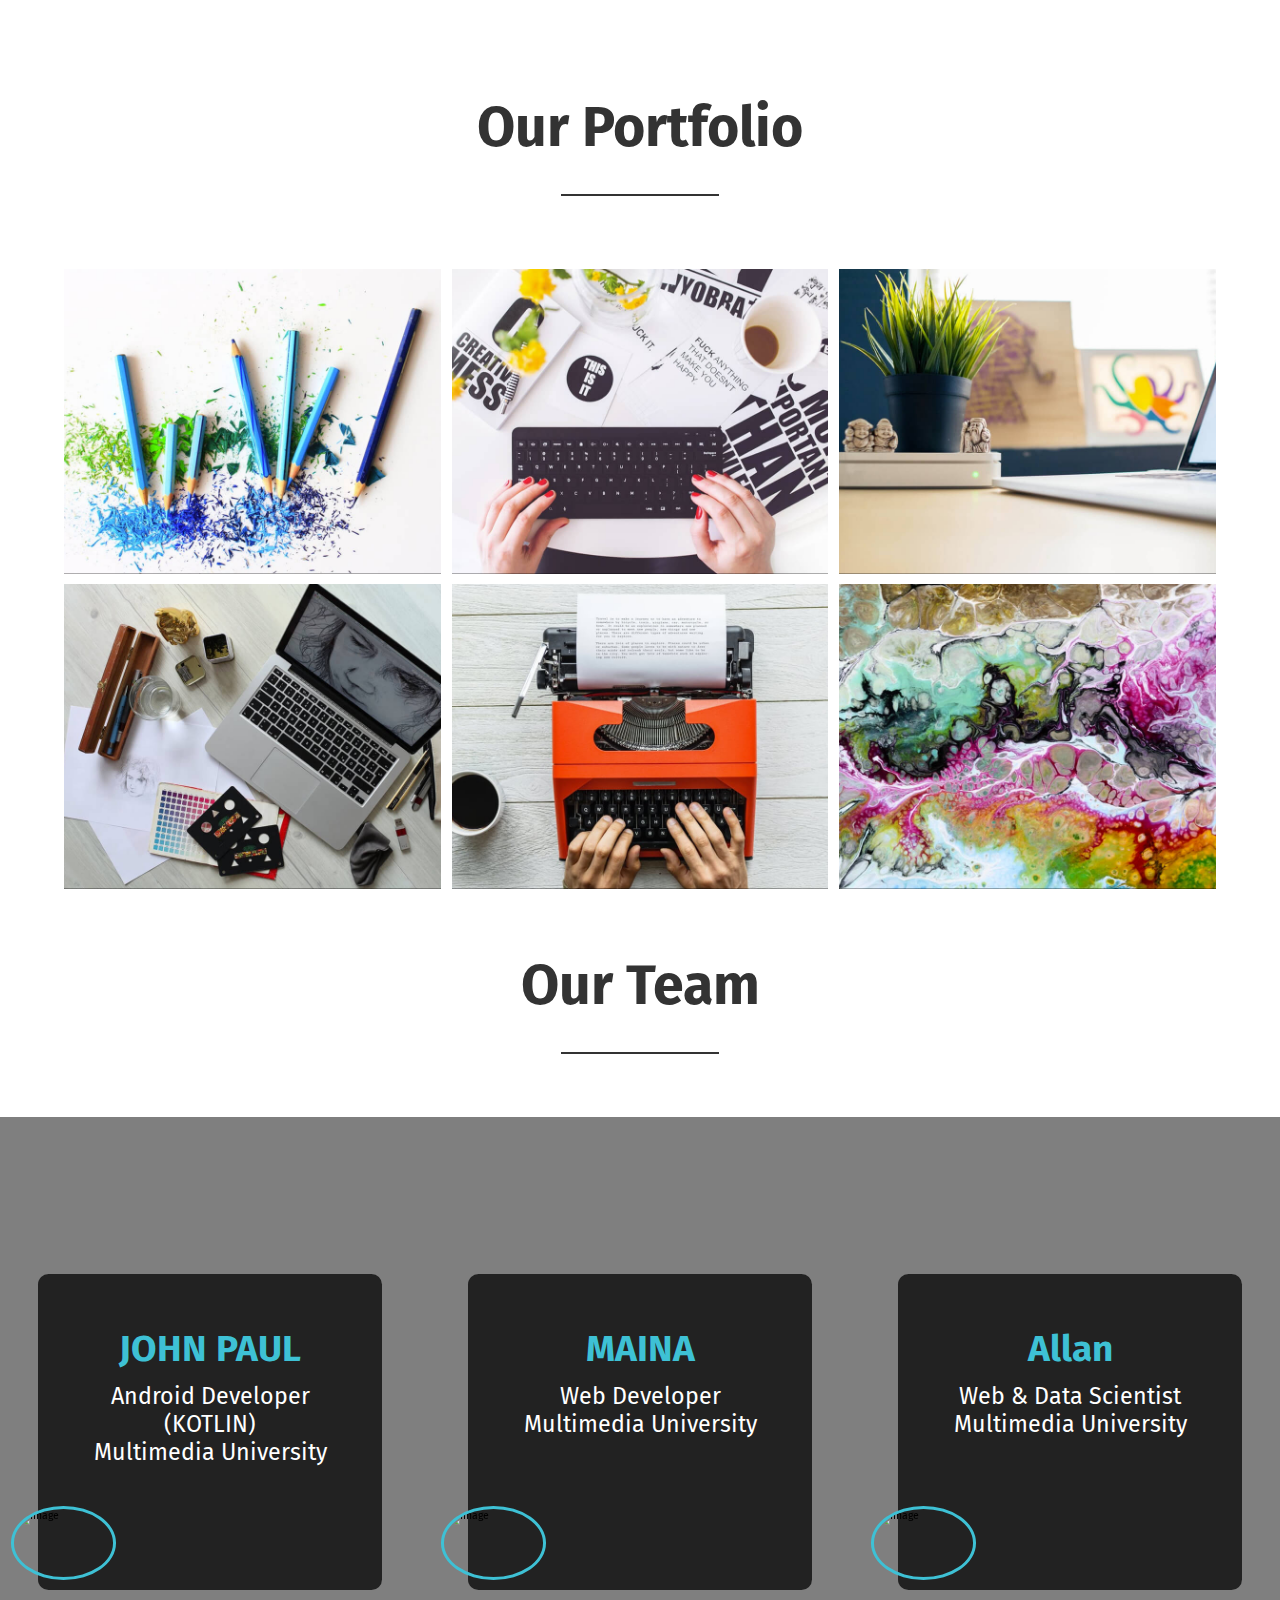
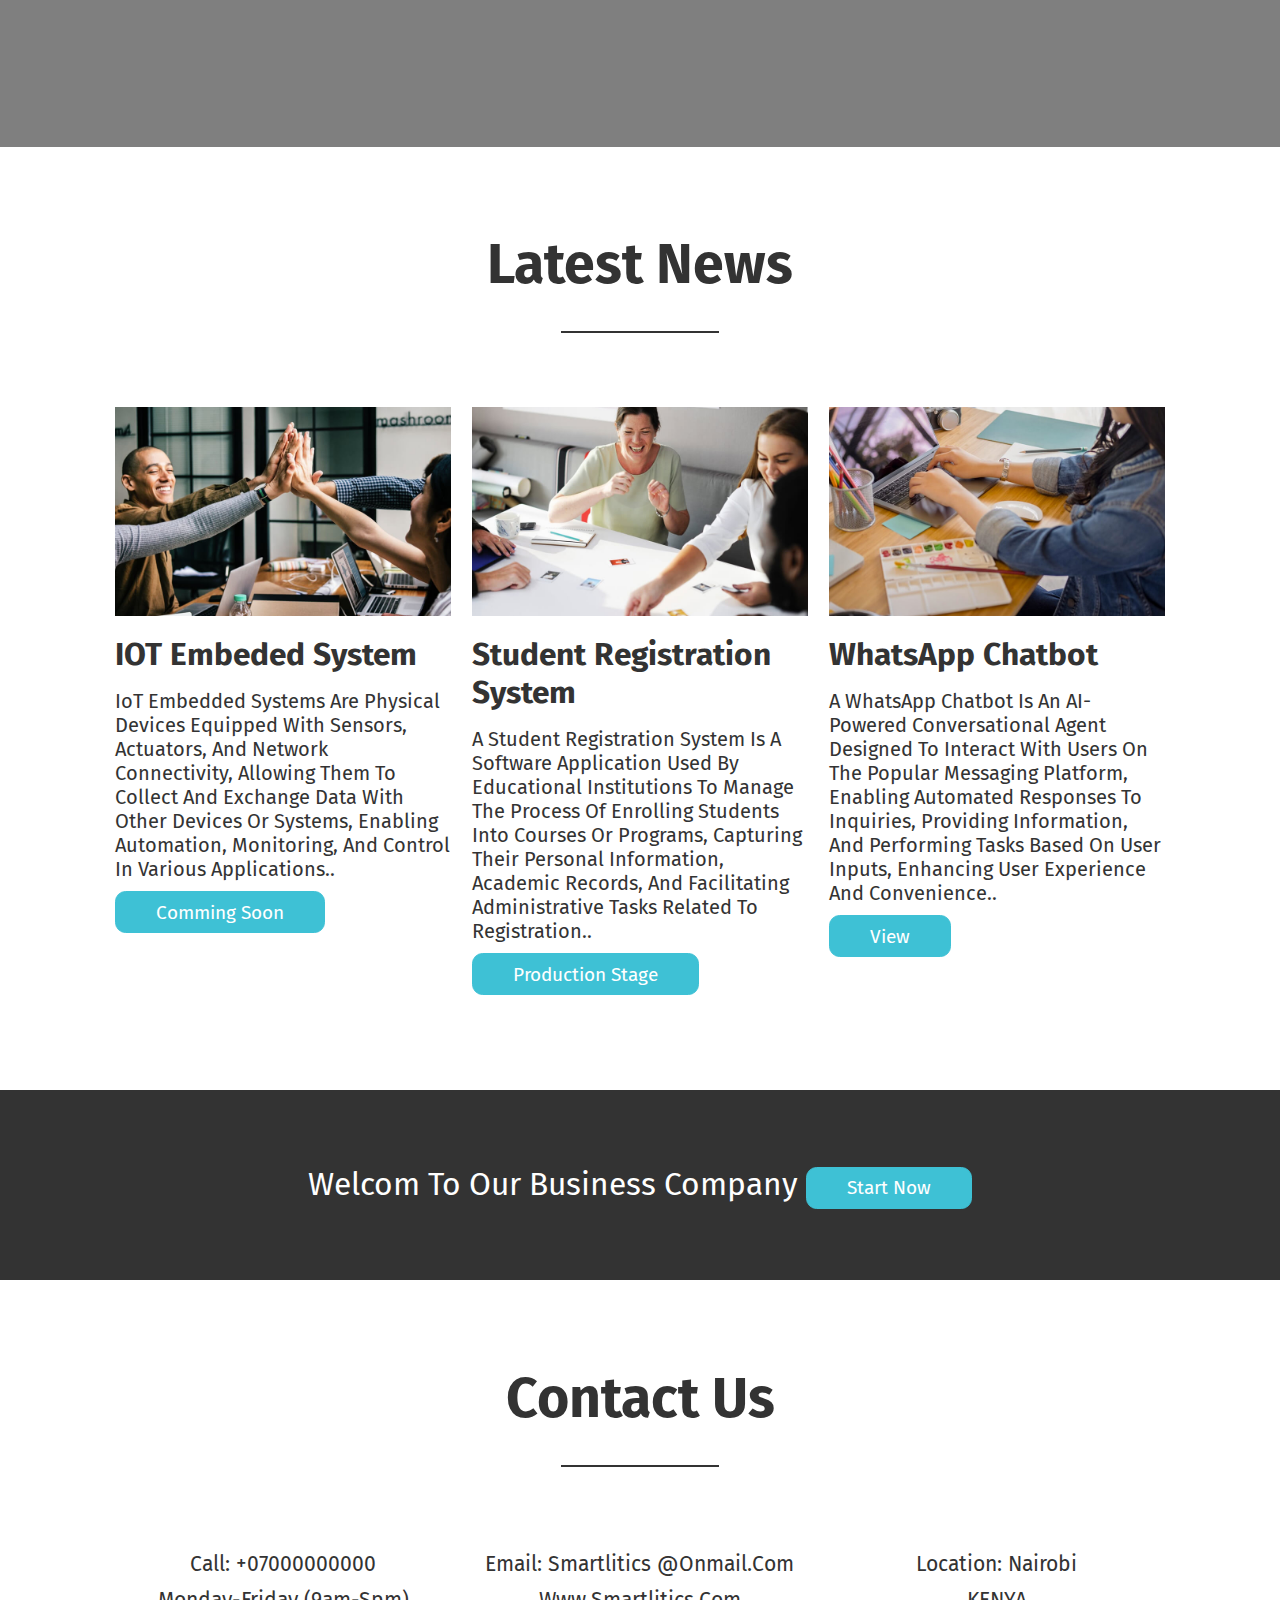
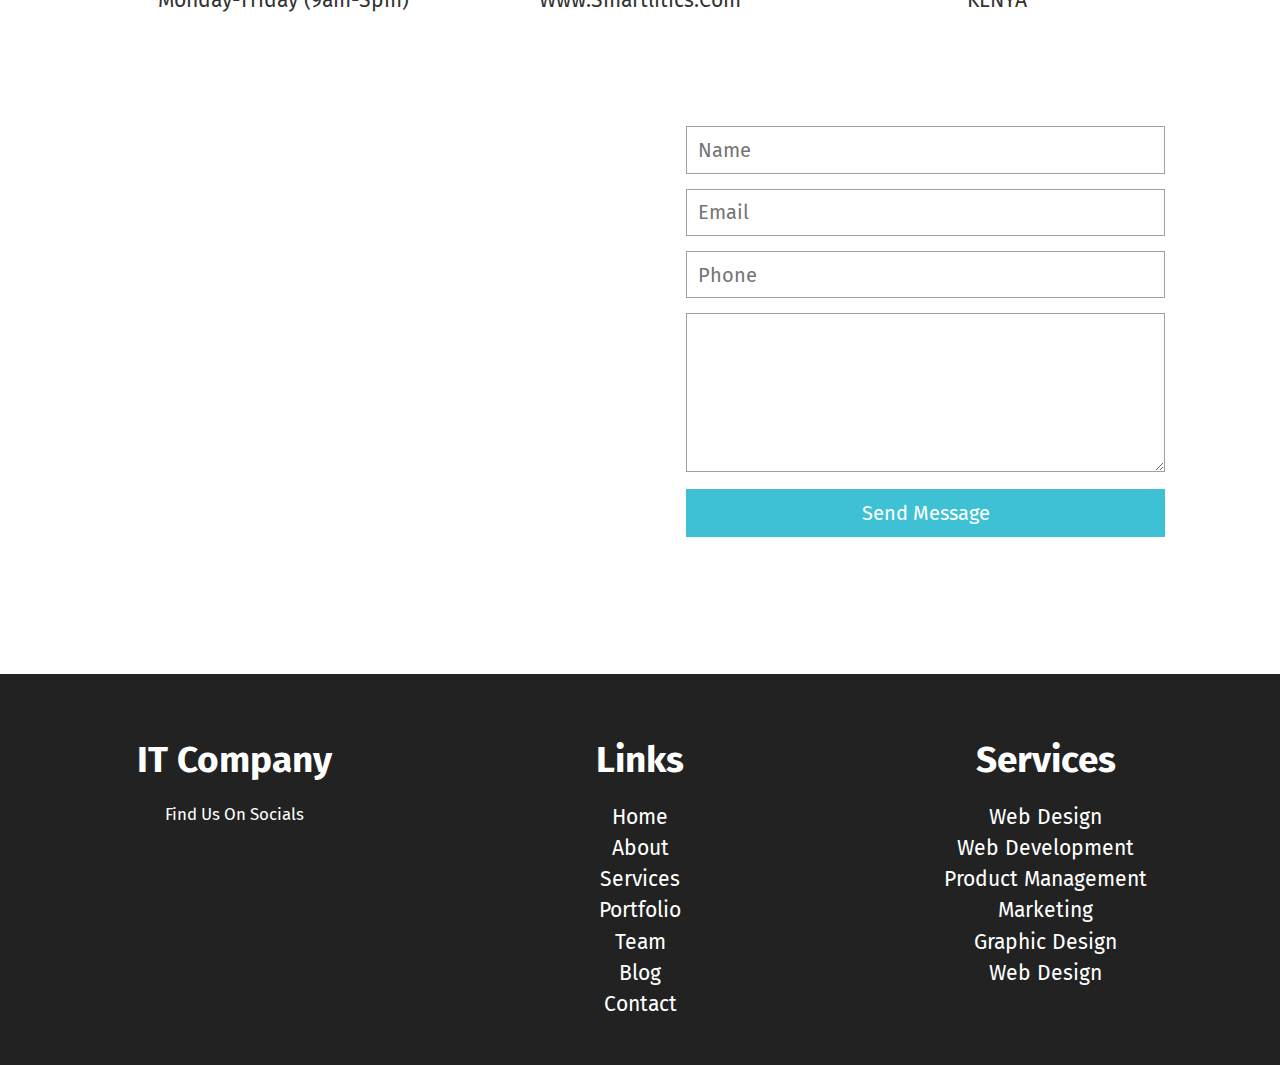
==== commit d1f57d9d: "refactored the code" ====
--- a/index.html
+++ b/index.html
@@ -273,9 +273,9 @@
                 <img src="img/portfolio/1.jpg" alt="image">
                 <div class="content">
                     <h3>
-                        Expert Coder
-                    </h3>
-                    <p>Lorem, ipsum dolor sit amet consectetur adipisicing elit.</p>
+Social media sentiment analysis
+                    </h3>
+                    <p>Helps maagagin your social media page .</p>
                     <a href="#" class="btn">VIEW</a>
                 </div>
             </div>
@@ -284,9 +284,9 @@
                 <img src="img/portfolio/2.jpg" alt="image">
                 <div class="content">
                     <h3>
-                        Expert Coder
-                    </h3>
-                    <p>Lorem, ipsum dolor sit amet consectetur adipisicing elit.</p>
+                       Code reviews
+                    </h3>
+                    <p>code reviews and optimizing it for perfomance.</p>
                     <a href="#" class="btn">VIEW</a>
                 </div>
             </div>
@@ -295,9 +295,9 @@
                 <img src="img/portfolio/3.jpg" alt="image">
                 <div class="content">
                     <h3>
-                        Expert Coder
-                    </h3>
-                    <p>Lorem, ipsum dolor sit amet consectetur adipisicing elit.</p>
+                        Securelock
+                    </h3>
+                    <p>security system using computer vision to detect faces.</p>
                     <a href="#" class="btn">VIEW</a>
                 </div>
             </div>
@@ -306,9 +306,9 @@
                 <img src="img/portfolio/4.jpg" alt="image">
                 <div class="content">
                     <h3>
-                        Expert Coder
-                    </h3>
-                    <p>Lorem, ipsum dolor sit amet consectetur adipisicing elit.</p>
+                       RongaHouses
+                    </h3>
+                    <p>House hunting made easy.</p>
                     <a href="#" class="btn">VIEW</a>
                 </div>
             </div>
@@ -317,9 +317,9 @@
                 <img src="img/portfolio/5.jpg" alt="image">
                 <div class="content">
                     <h3>
-                        Expert Coder
-                    </h3>
-                    <p>Lorem, ipsum dolor sit amet consectetur adipisicing elit.</p>
+                       Chafua app
+                    </h3>
+                    <p>Order food from cafeteria for instant deliveries.</p>
                     <a href="#" class="btn">VIEW</a>
                 </div>
             </div>
@@ -328,9 +328,9 @@
                 <img src="img/portfolio/6.jpg" alt="image">
                 <div class="content">
                     <h3>
-                        Expert Coder
-                    </h3>
-                    <p>Lorem, ipsum dolor sit amet consectetur adipisicing elit.</p>
+                        Library management sysyem
+                    </h3>
+                    <p>Ease librarian's work.</p>
                     <a href="#" class="btn">VIEW</a>
                 </div>
             </div>
@@ -484,7 +484,7 @@
     <!-- footer  -->
     <footer class="footer">
         <div class="content">
-            <h3>Business</h3>
+            <h3>IT company</h3>
             <p>Find us on socials</p>
             <div class="shar">
                 <i class="fa-brands fa-facebook"></i>
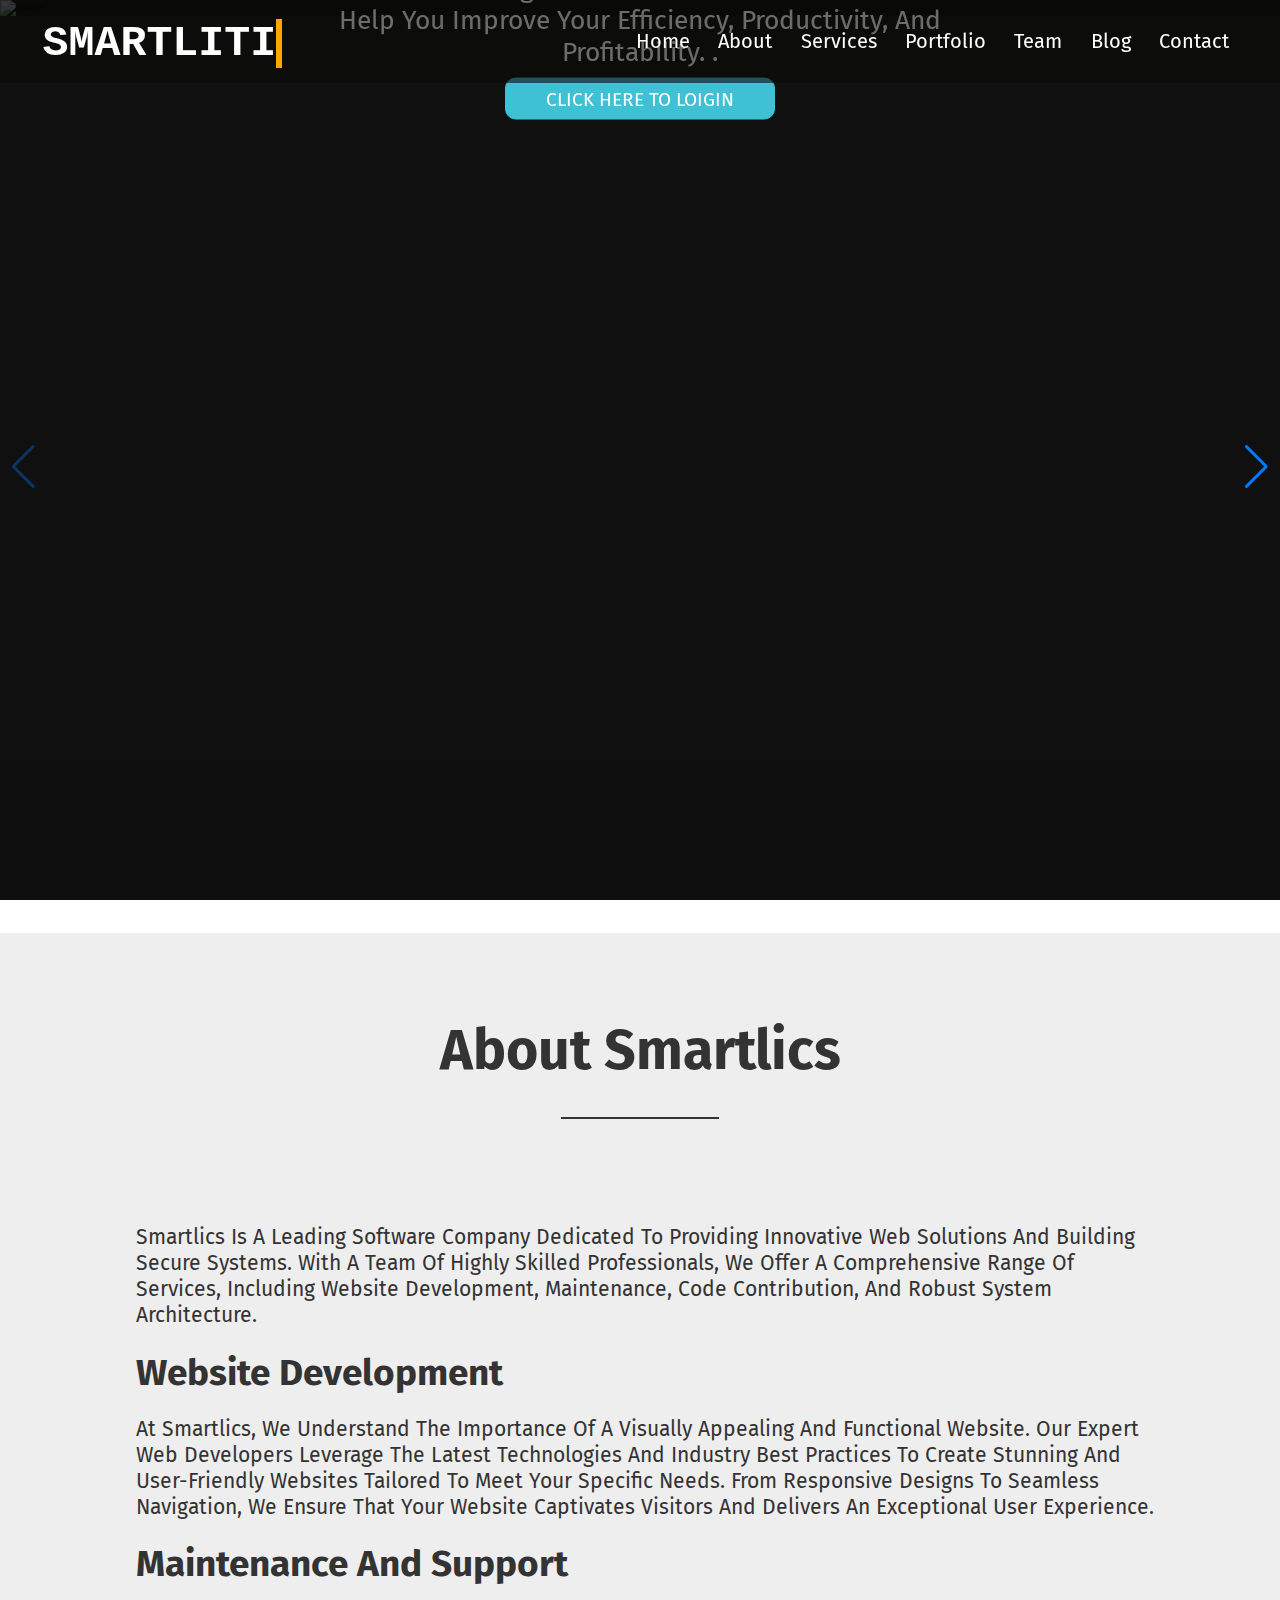
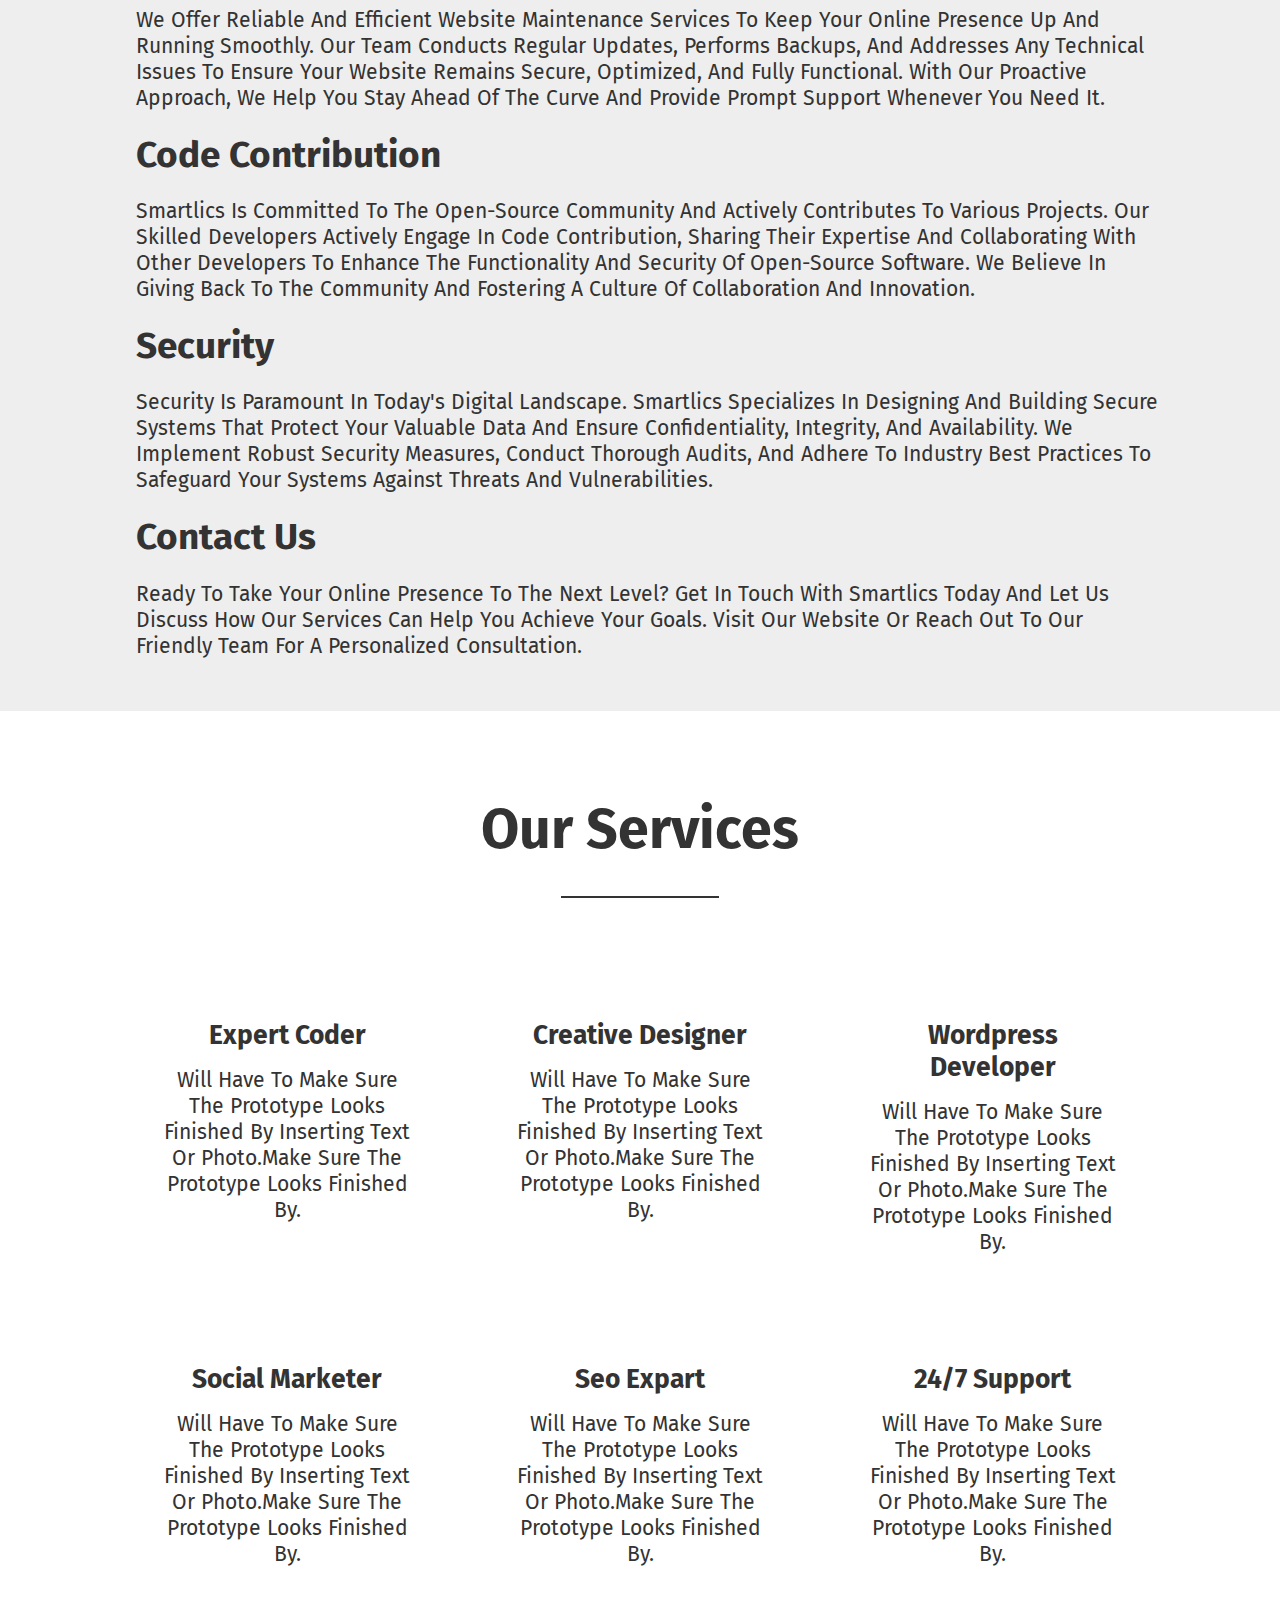
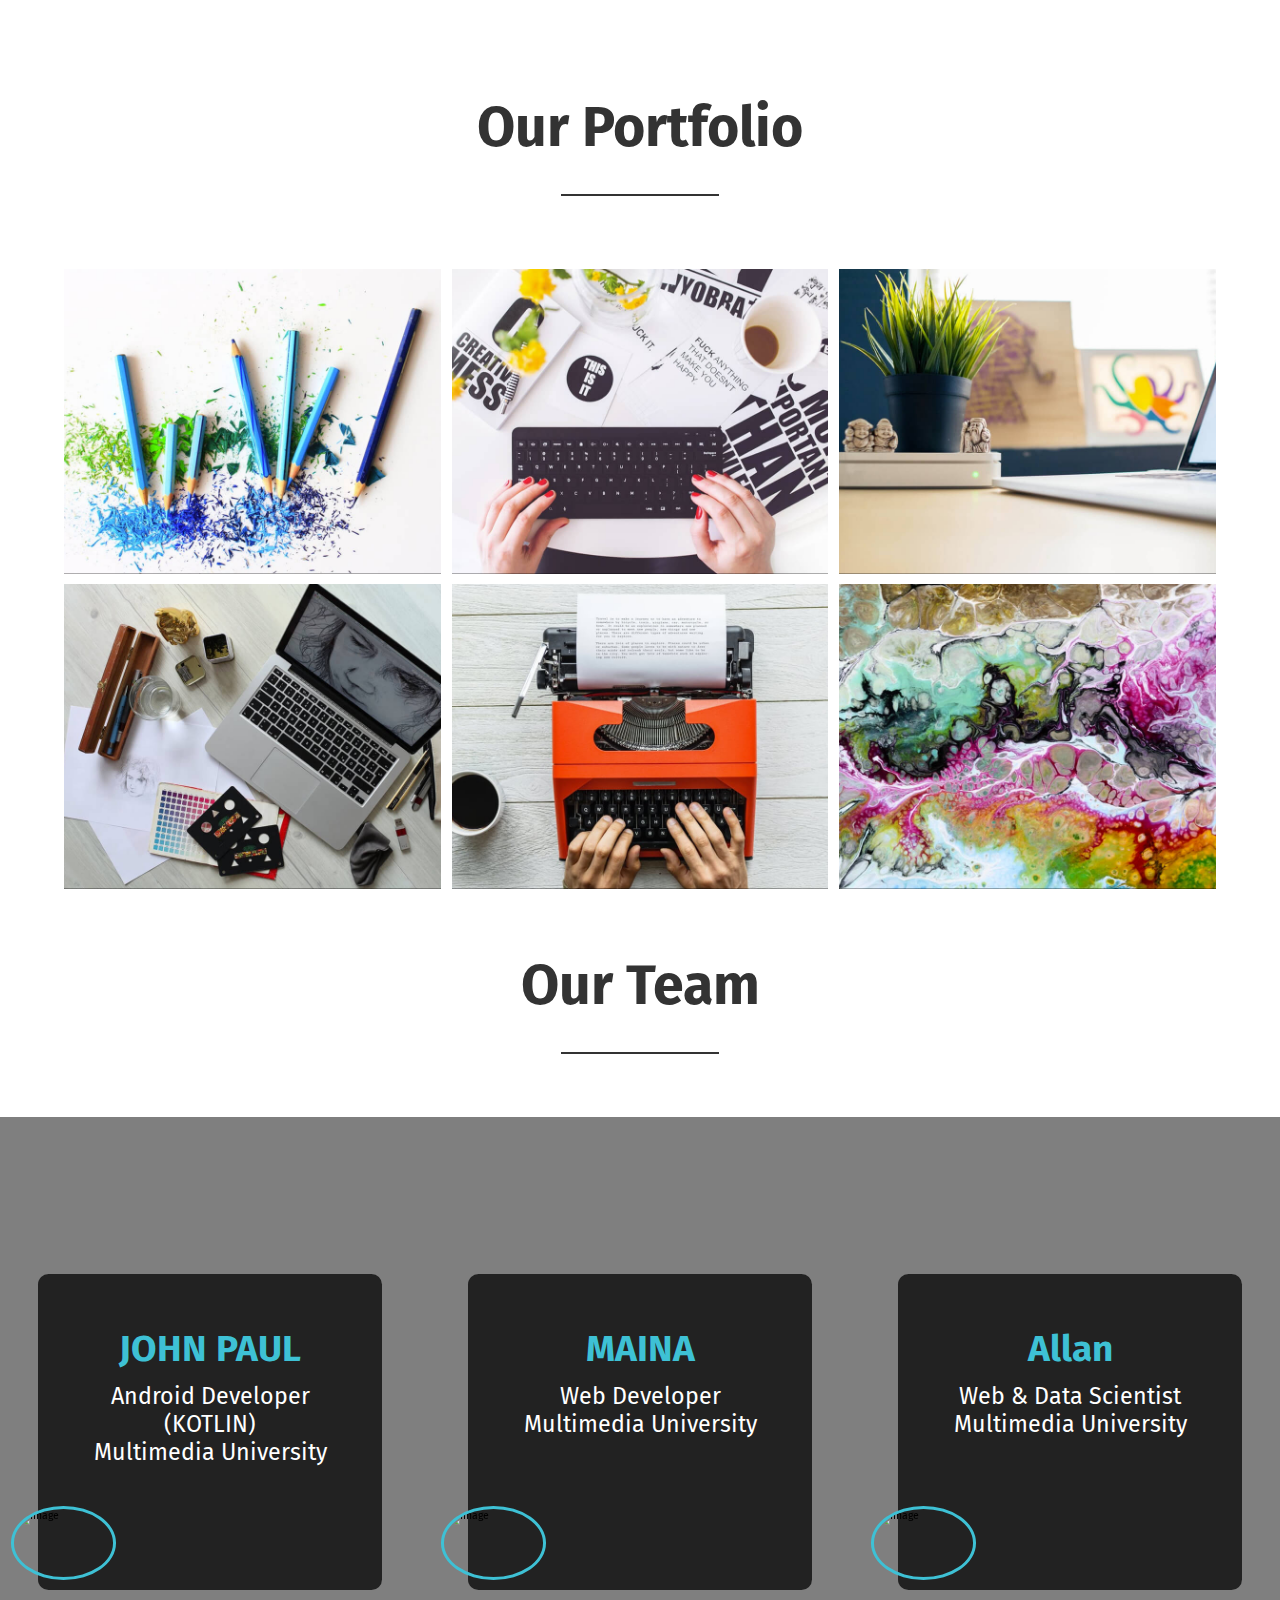
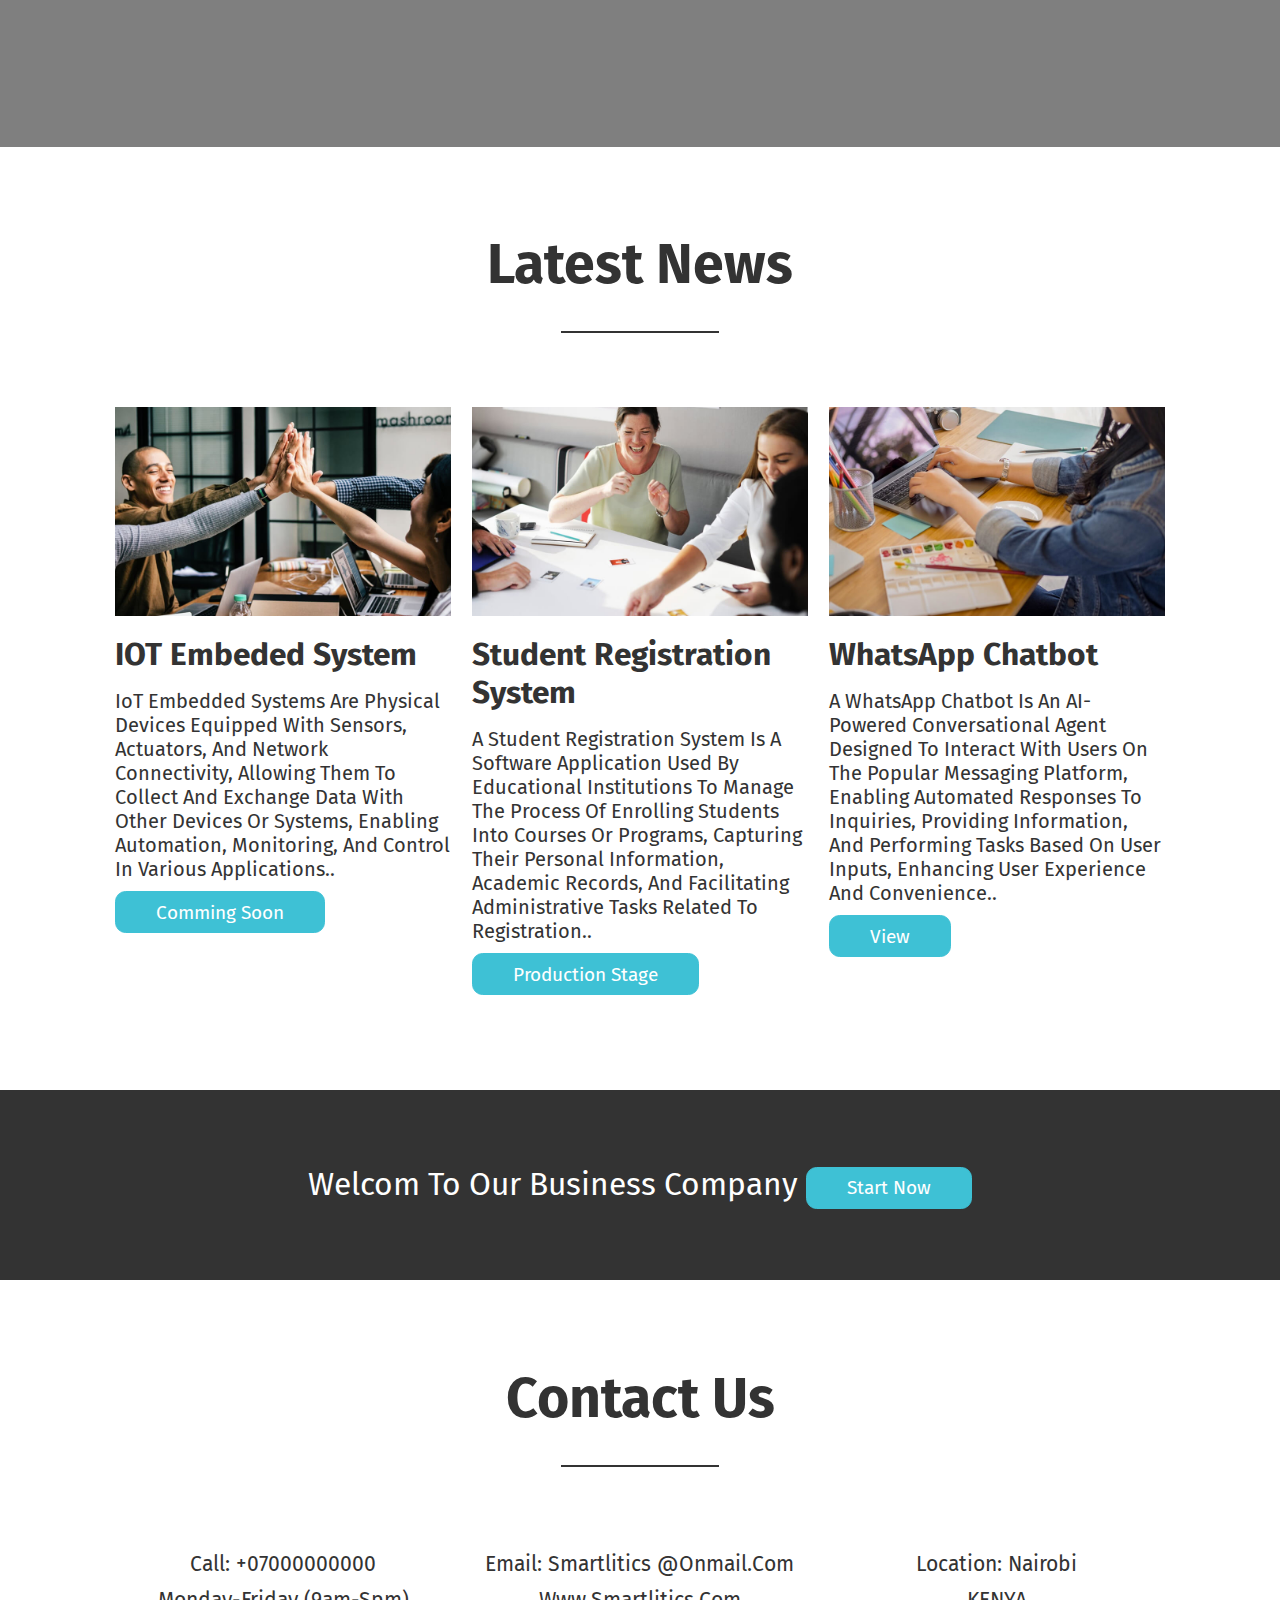
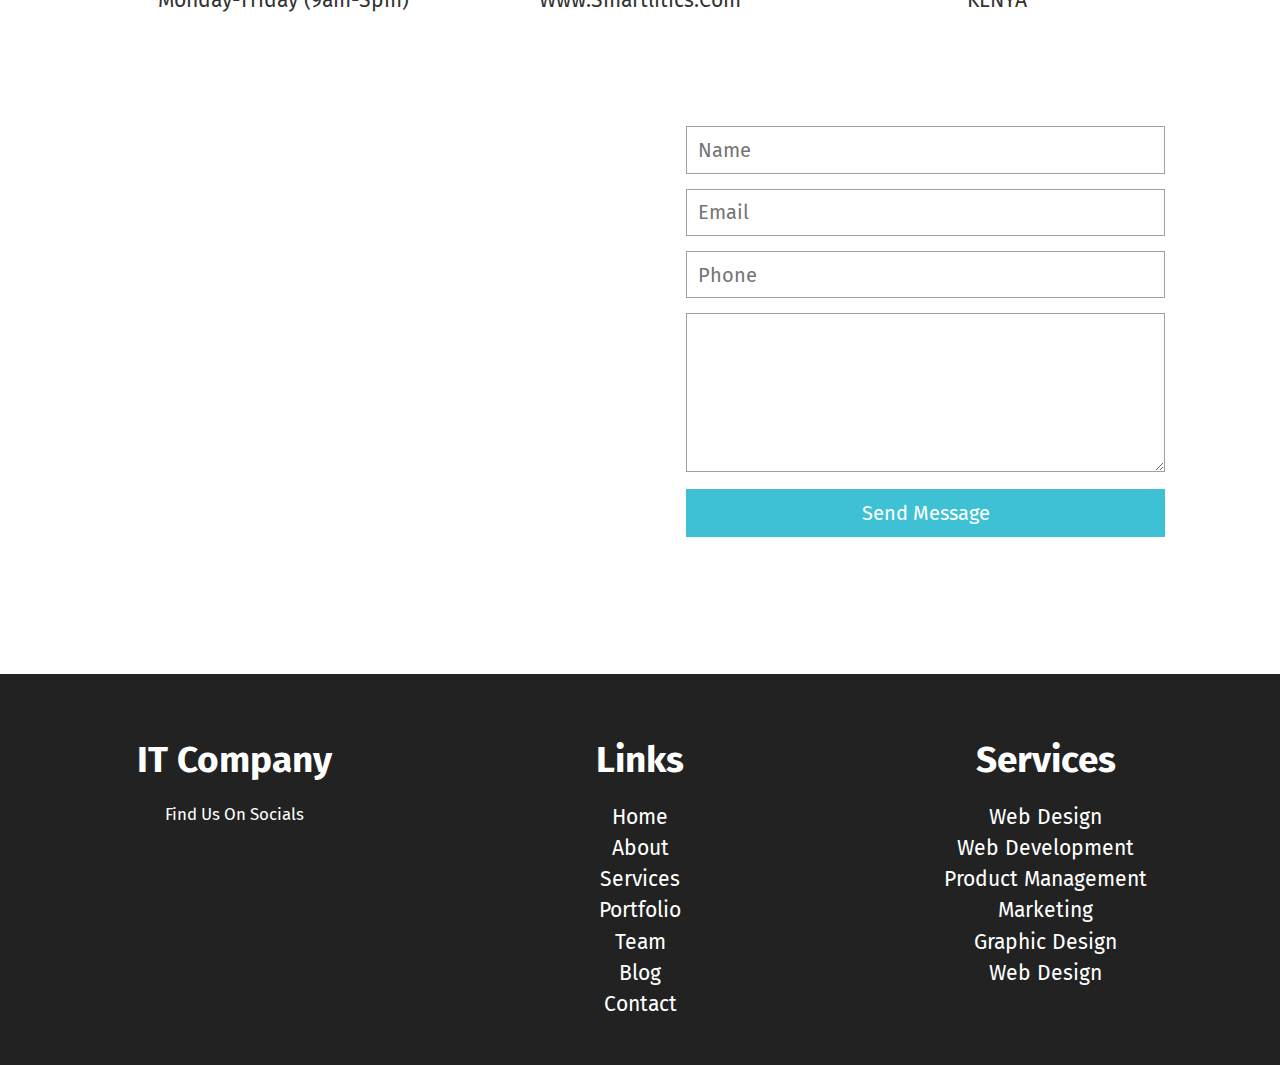
==== commit 7e3e00ba: "--" ====
--- a/index.html
+++ b/index.html
@@ -72,7 +72,7 @@
 
                 <div class="swiper-slide box">
                     <div class="image">
-                        <img src="img/hero-carousel/1.jpg" alt="image">
+                        <img src="https://th.bing.com/th/id/R.252140a4adba110d822169d54bf5b91c?rik=RfU2bYNVFeacgg&pid=ImgRaw&r=0" alt="image">
                     </div>
                     <div class="content">
                         <p>Welcome to smartlitics the leading provider of software solutions for businesses of all
@@ -86,7 +86,7 @@
                 </div>
                 <div class="swiper-slide box">
                     <div class="image">
-                        <img src="img/hero-carousel/2.jpg" alt="image">
+                        <img src="https://th.bing.com/th/id/OIP.eLQtCryFYJlbHYr9qwz5ZgHaEK?pid=ImgDet&w=1200&h=675&rs=1" alt="image">
                     </div>
                     <div class="content">
                         <h3>SMARTLITICS</h3>
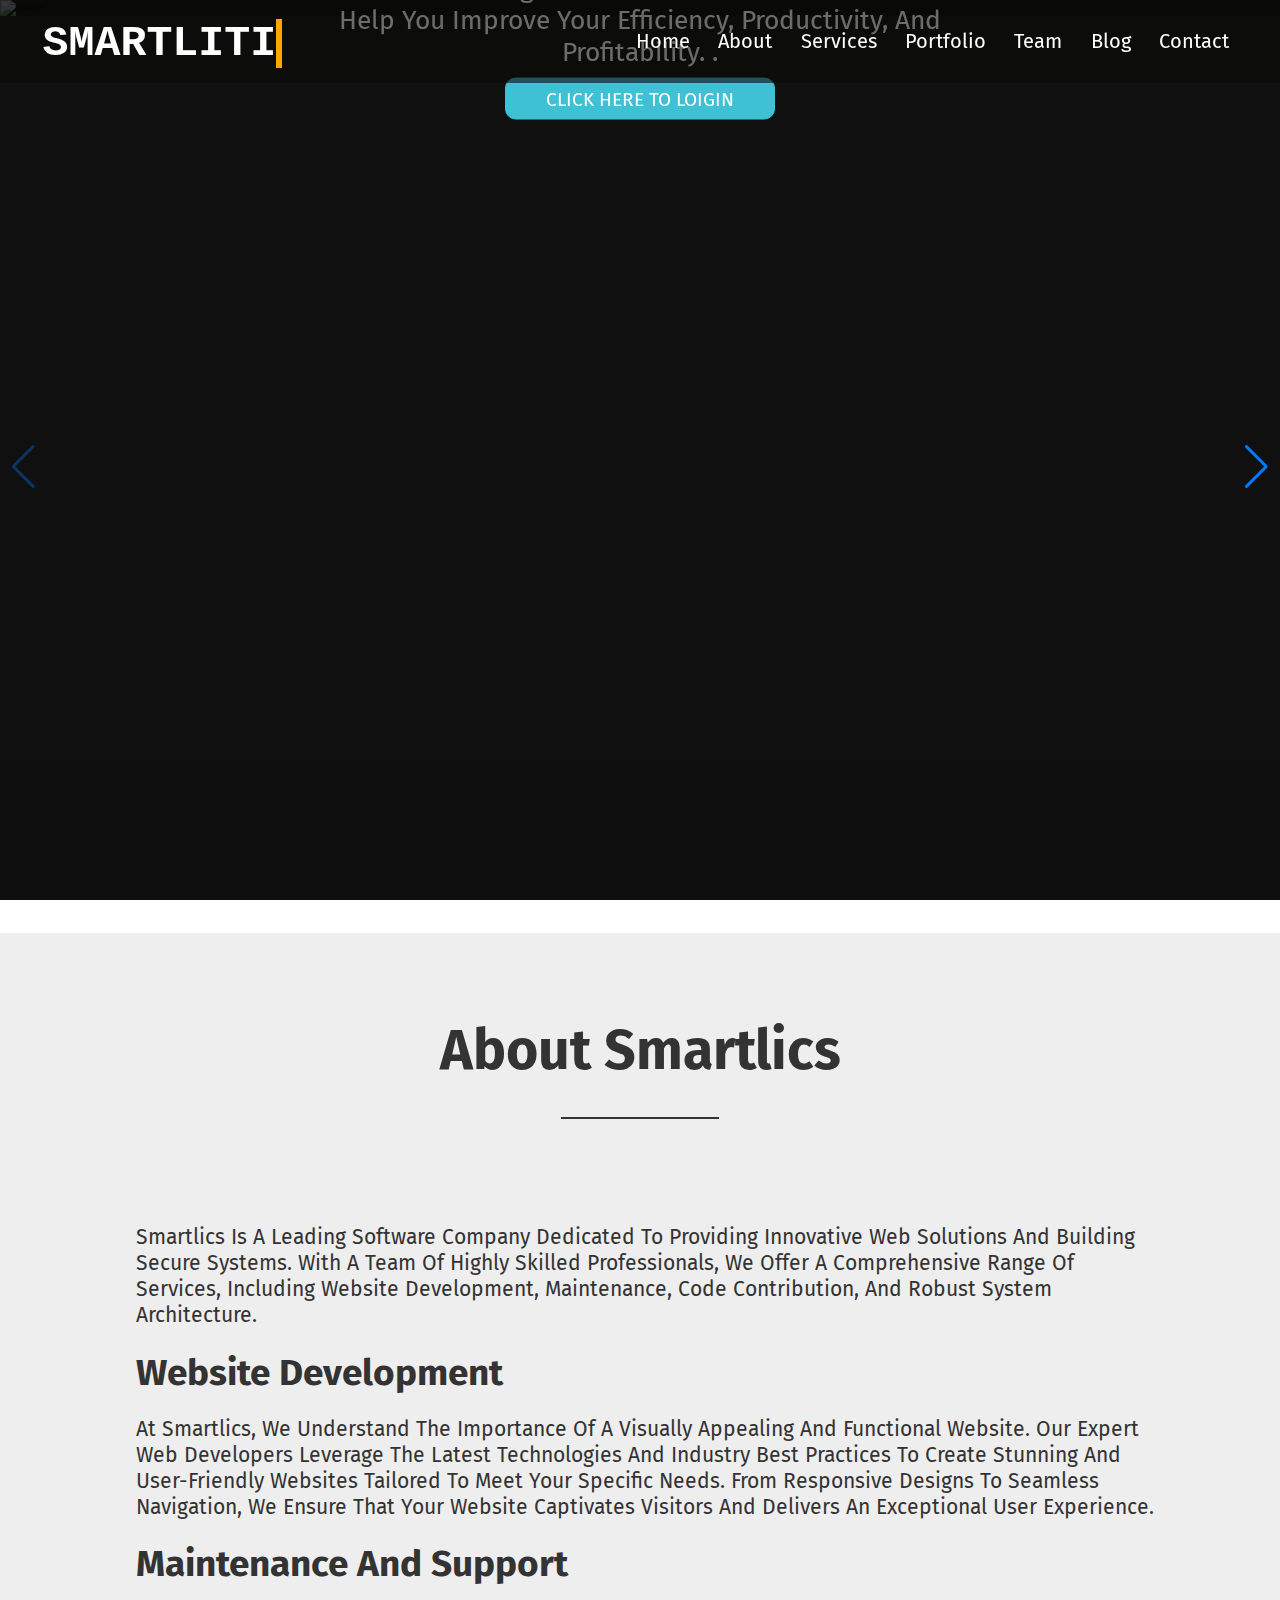
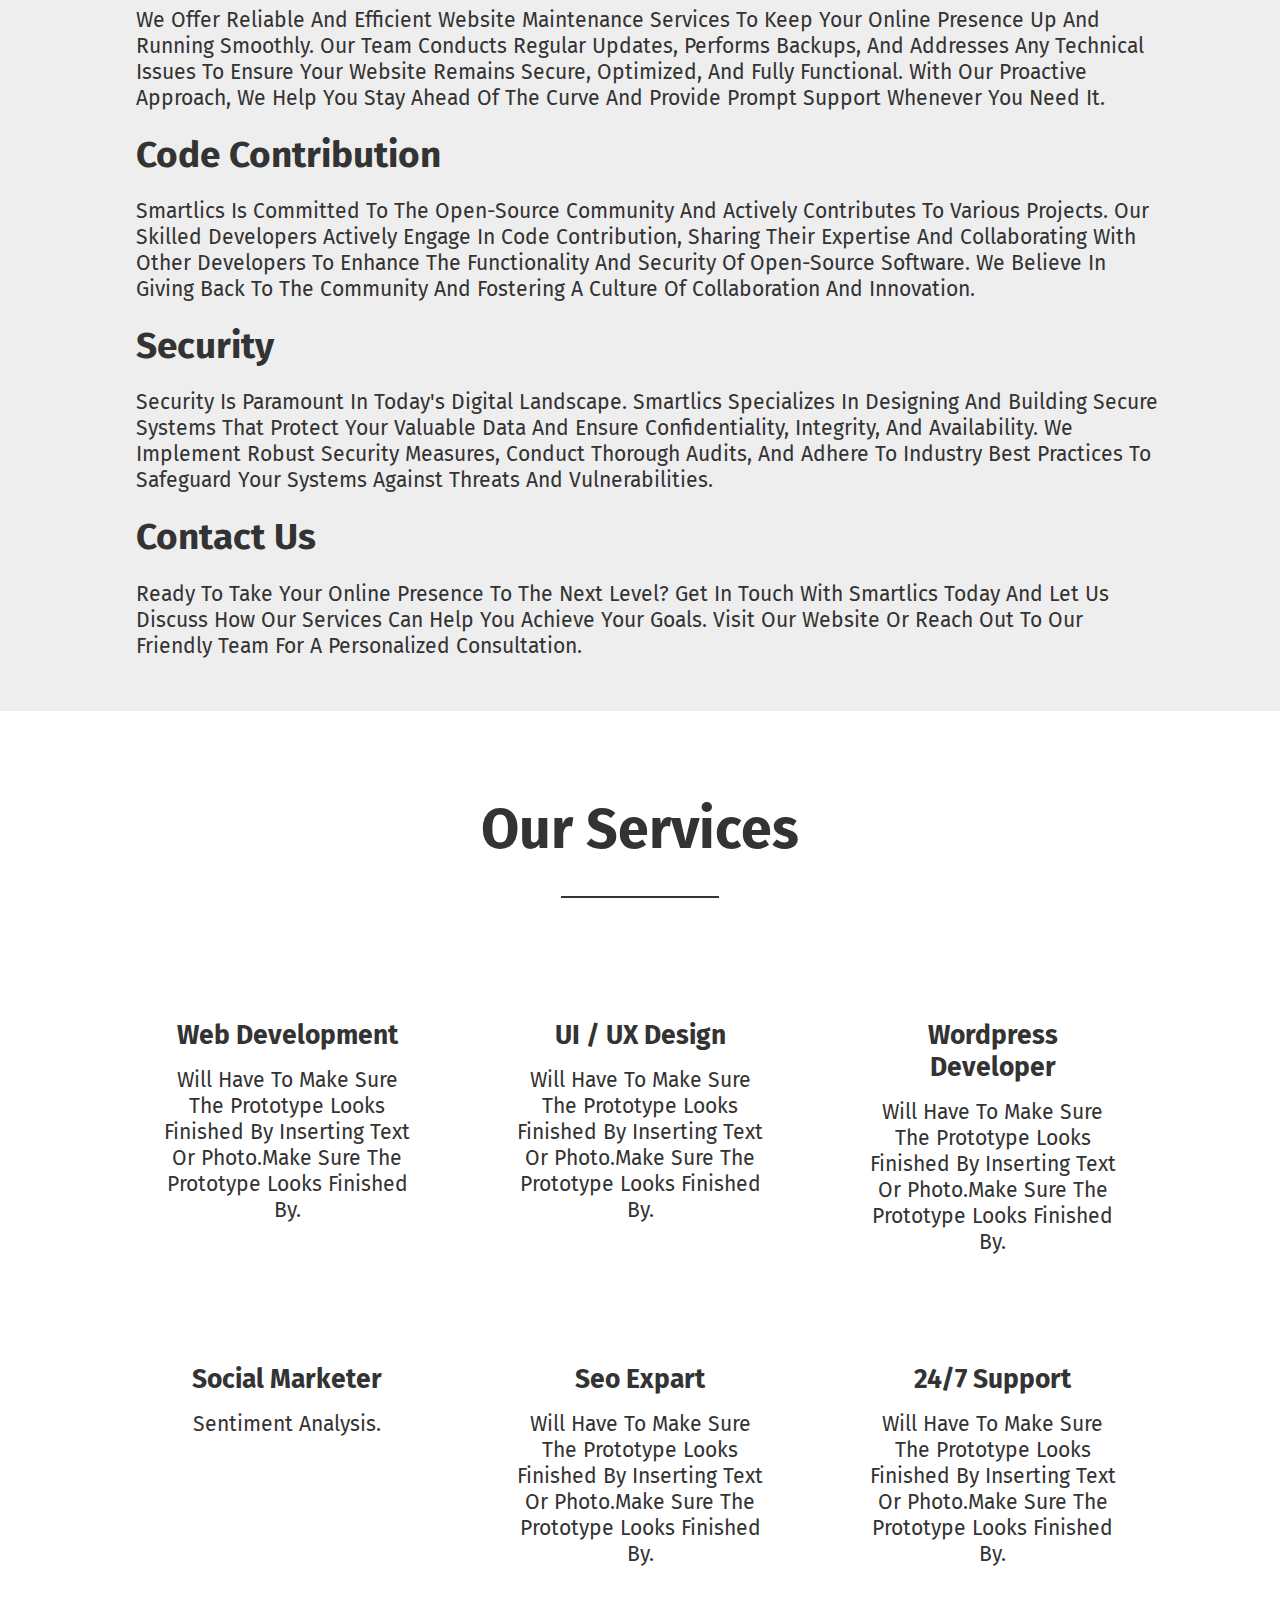
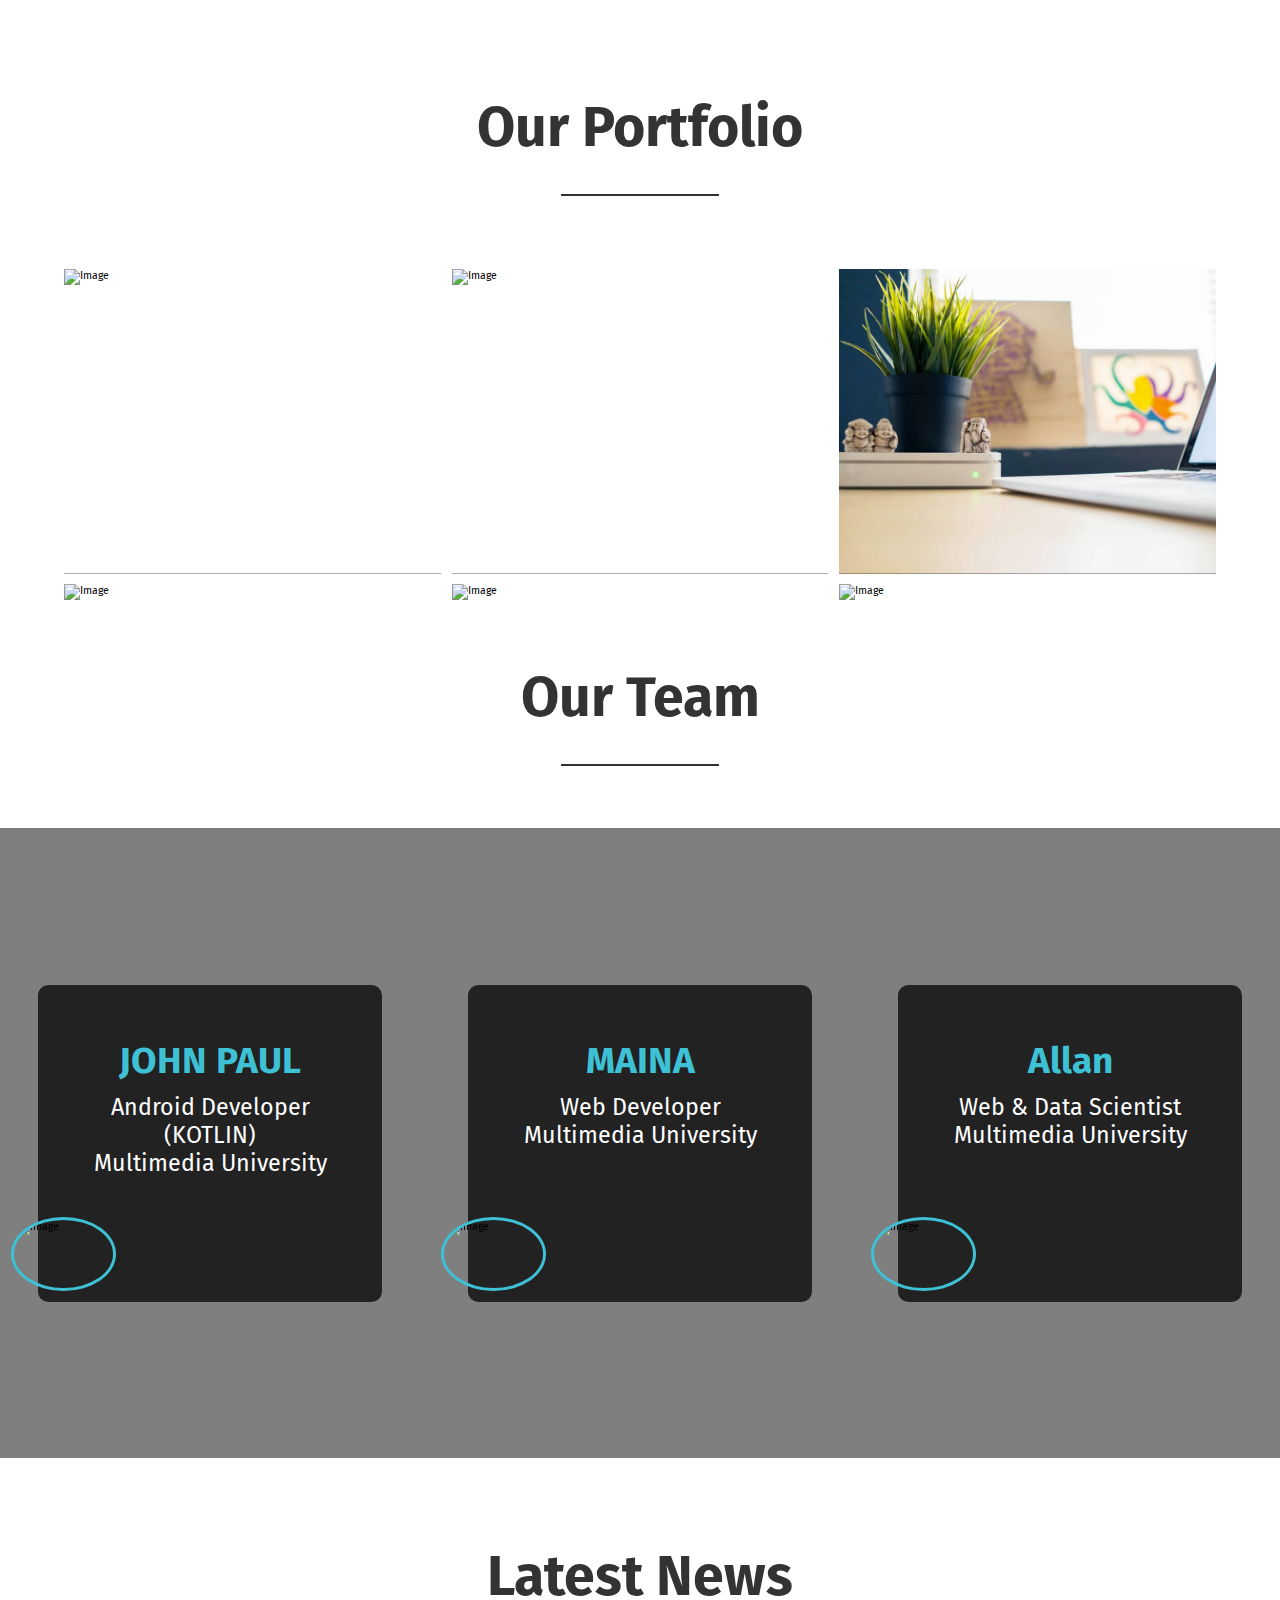
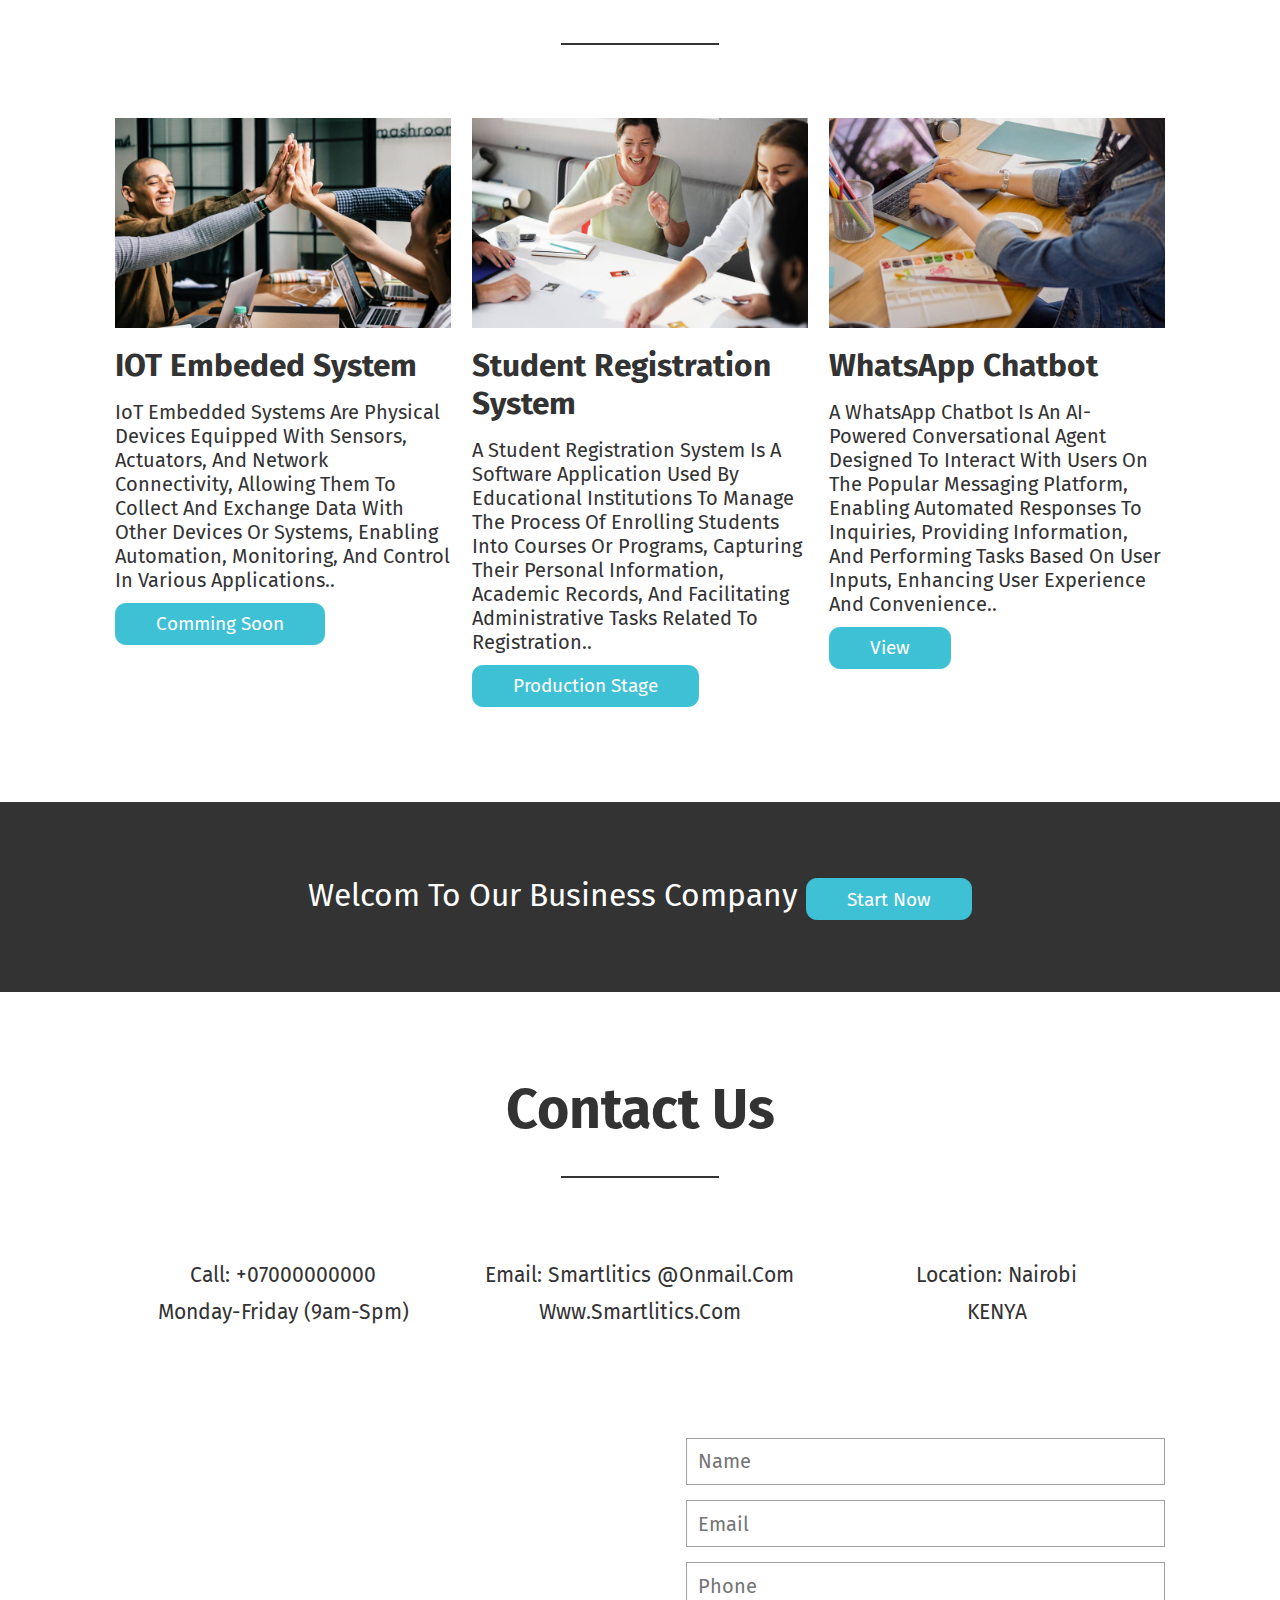
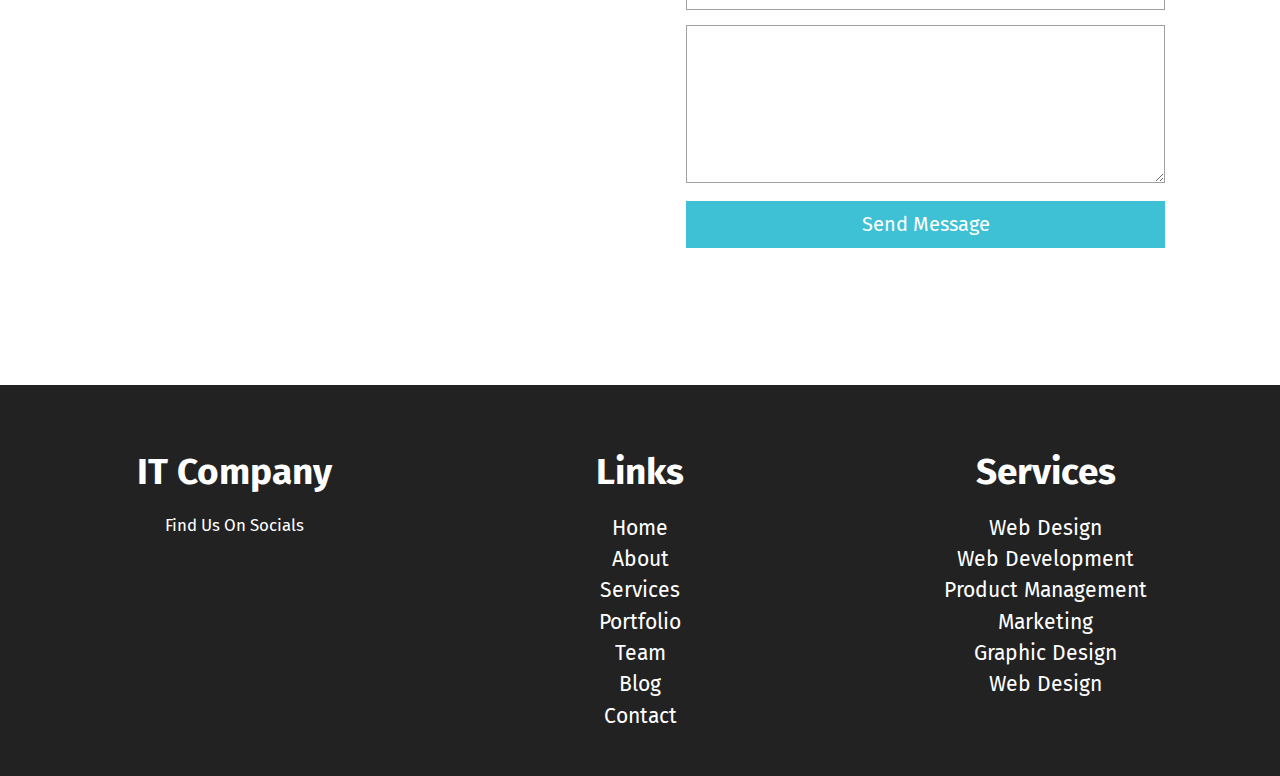
==== commit 90e885cf: "new feature updated" ====
--- a/index.html
+++ b/index.html
@@ -204,7 +204,7 @@
             <div class="box">
                 <i class="fa-solid fa-briefcase"></i>
                 <h3>
-                    Expert Coder
+                    Web development
                 </h3>
                 <p>will have to make sure the prototype looks finished by inserting text or photo.make sure the
                     prototype looks finished by.</p>
@@ -213,7 +213,7 @@
             <div class="box">
                 <i class="fa-solid fa-clipboard-check"></i>
                 <h3>
-                    Creative Designer
+                   UI / UX design
                 </h3>
                 <p>will have to make sure the prototype looks finished by inserting text or photo.make sure the
                     prototype looks finished by.</p>
@@ -233,8 +233,7 @@
                 <h3>
                     Social Marketer
                 </h3>
-                <p>will have to make sure the prototype looks finished by inserting text or photo.make sure the
-                    prototype looks finished by.</p>
+                <p>Sentiment analysis.</p>
             </div>
 
             <div class="box">
@@ -270,7 +269,7 @@
         <div class="row">
 
             <div class="box">
-                <img src="img/portfolio/1.jpg" alt="image">
+                <img src="https://th.bing.com/th/id/R.d257619a3be6ec6681d4cef3335ae9d0?rik=sSYX2OZXOIlfOA&pid=ImgRaw&r=0" alt="image">
                 <div class="content">
                     <h3>
 Social media sentiment analysis
@@ -281,7 +280,7 @@
             </div>
 
             <div class="box">
-                <img src="img/portfolio/2.jpg" alt="image">
+                <img src="https://th.bing.com/th/id/R.d257619a3be6ec6681d4cef3335ae9d0?rik=sSYX2OZXOIlfOA&pid=ImgRaw&r=0" alt="image">
                 <div class="content">
                     <h3>
                        Code reviews
@@ -303,7 +302,7 @@
             </div>
 
             <div class="box">
-                <img src="img/portfolio/4.jpg" alt="image">
+                <img src="https://th.bing.com/th/id/OIP.Cz8Ll8_jbYyQd19Q2Jb6NQHaFQ?pid=ImgDet&rs=1" alt="image">
                 <div class="content">
                     <h3>
                        RongaHouses
@@ -314,7 +313,7 @@
             </div>
 
             <div class="box">
-                <img src="img/portfolio/5.jpg" alt="image">
+                <img src="https://th.bing.com/th/id/OIP.smC7A--AaQ590AyVqs8_FAHaFP?w=252&h=180&c=7&r=0&o=5&dpr=1.2&pid=1.7" alt="image">
                 <div class="content">
                     <h3>
                        Chafua app
@@ -325,7 +324,7 @@
             </div>
 
             <div class="box">
-                <img src="img/portfolio/6.jpg" alt="image">
+                <img src="https://th.bing.com/th/id/R.48b3a5615146b19b5abb9f4c0dde6a06?rik=NCFk%2bolp34Iz%2fg&pid=ImgRaw&r=0" alt="image">
                 <div class="content">
                     <h3>
                         Library management sysyem
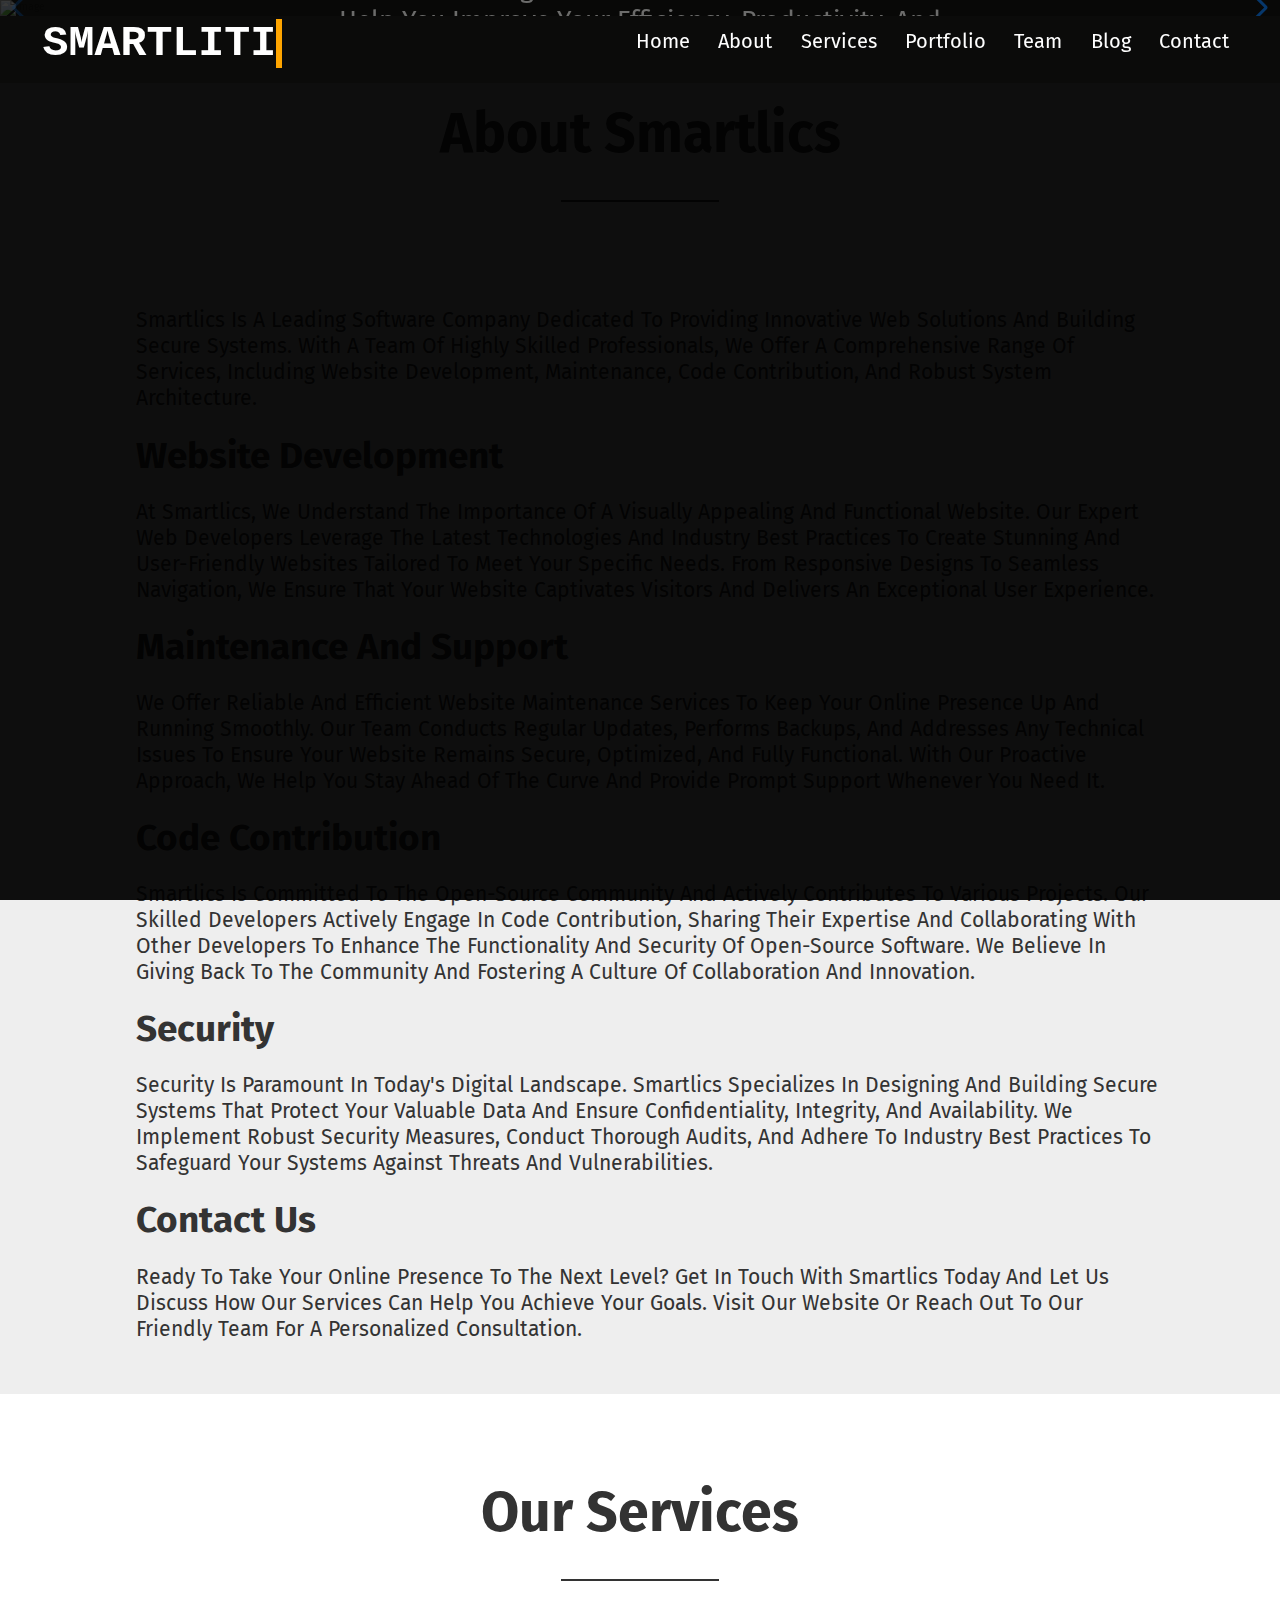
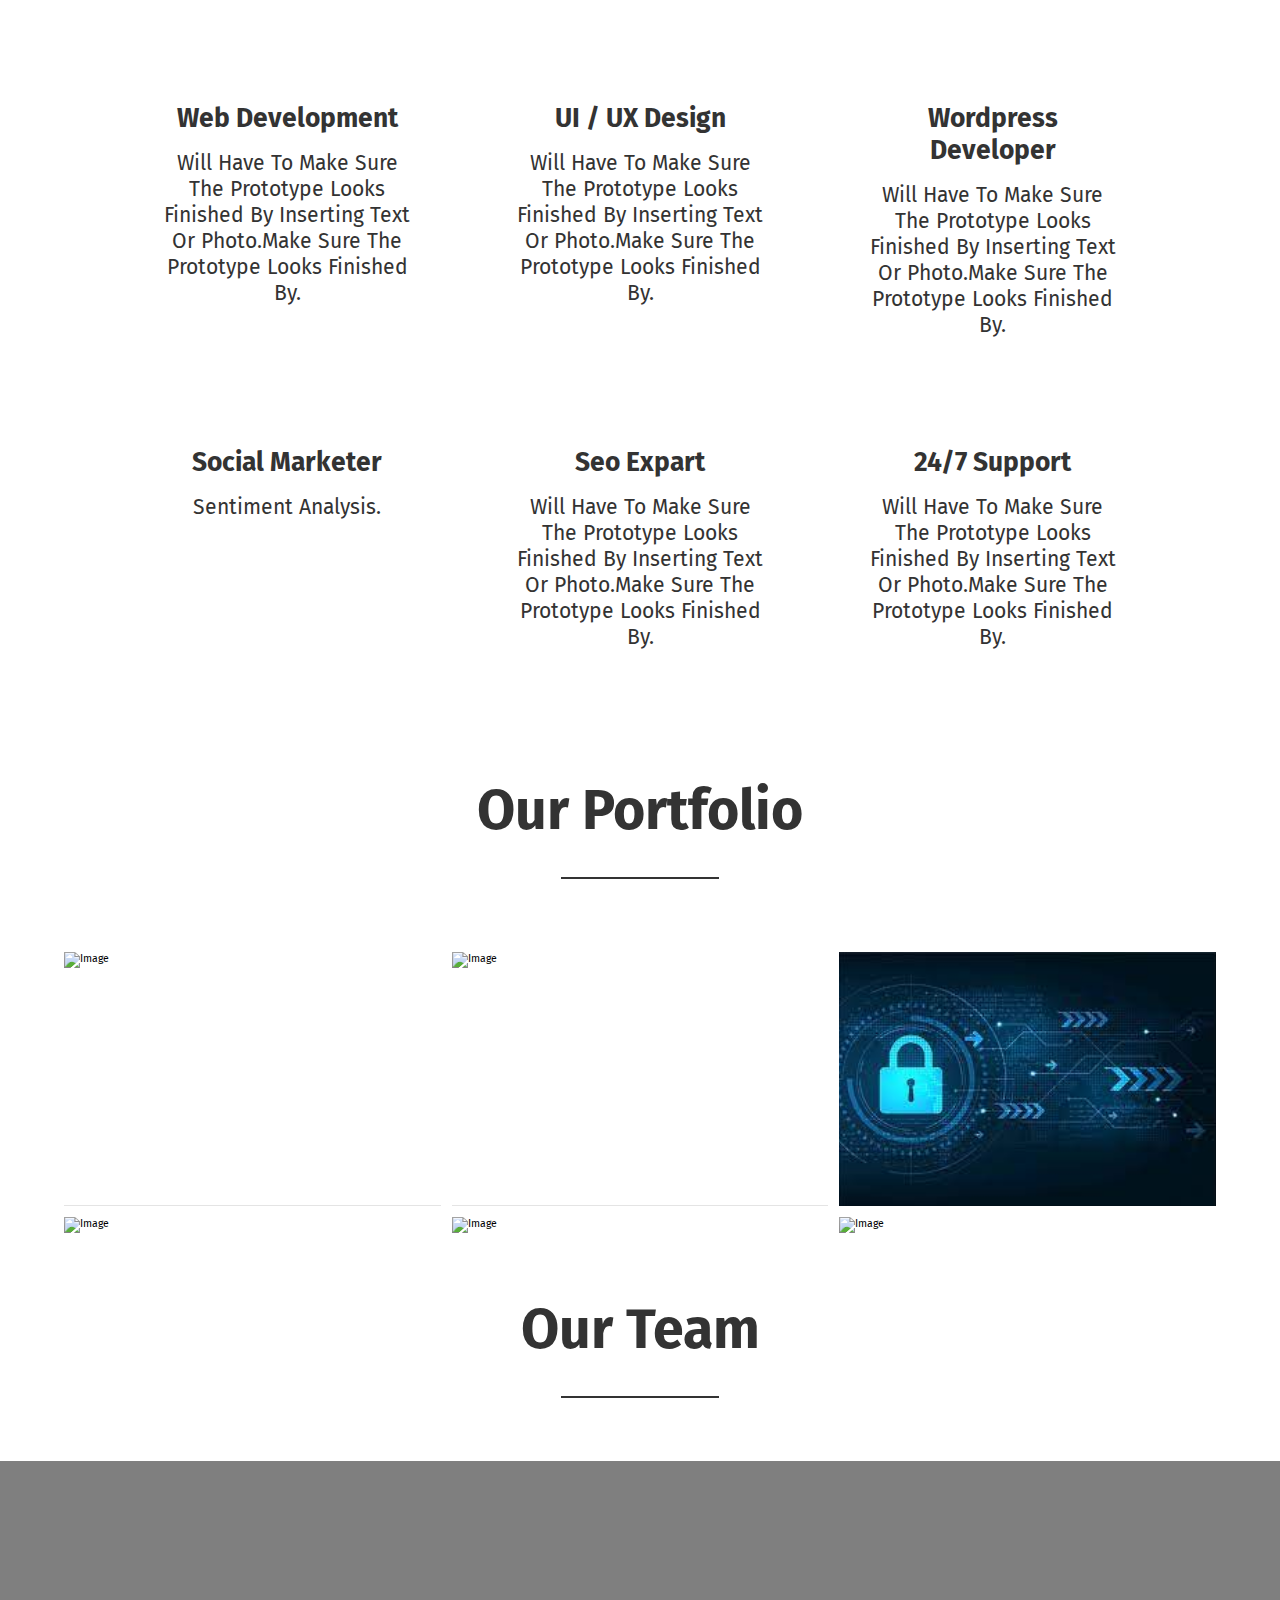
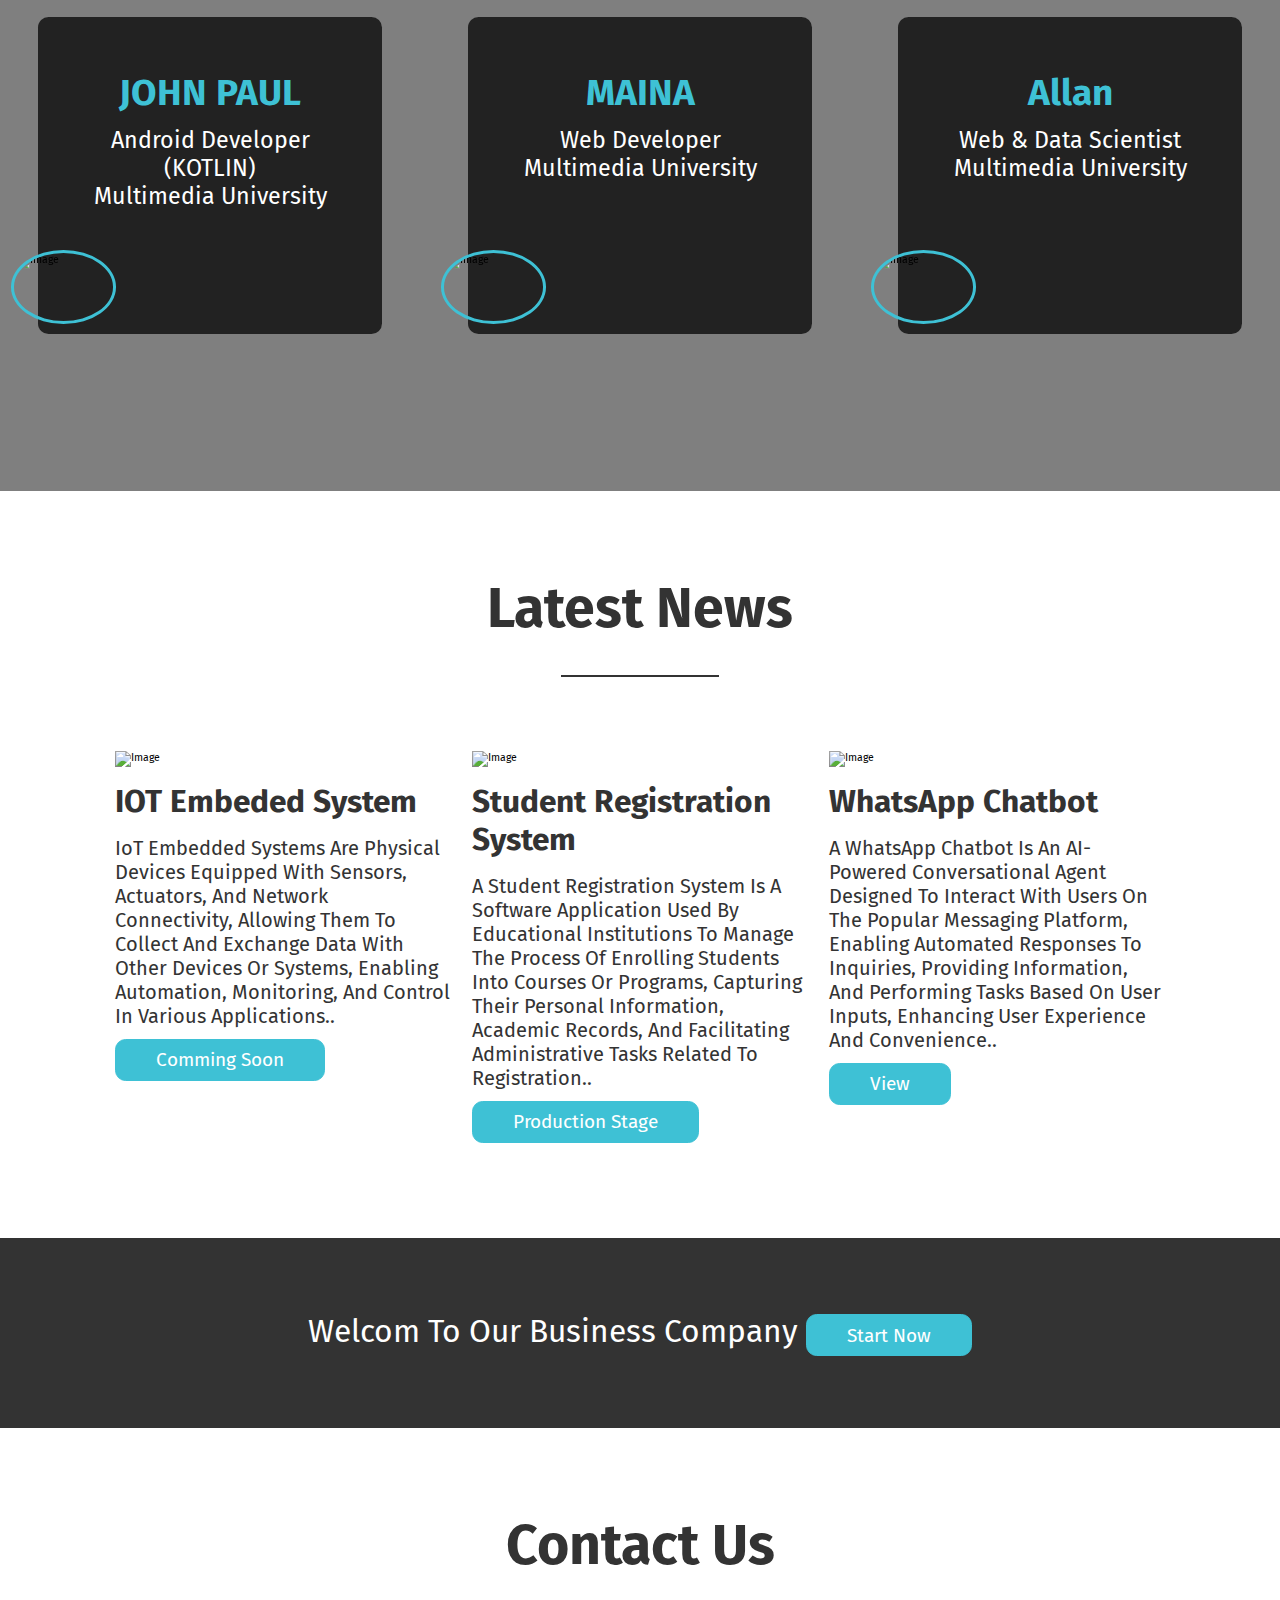
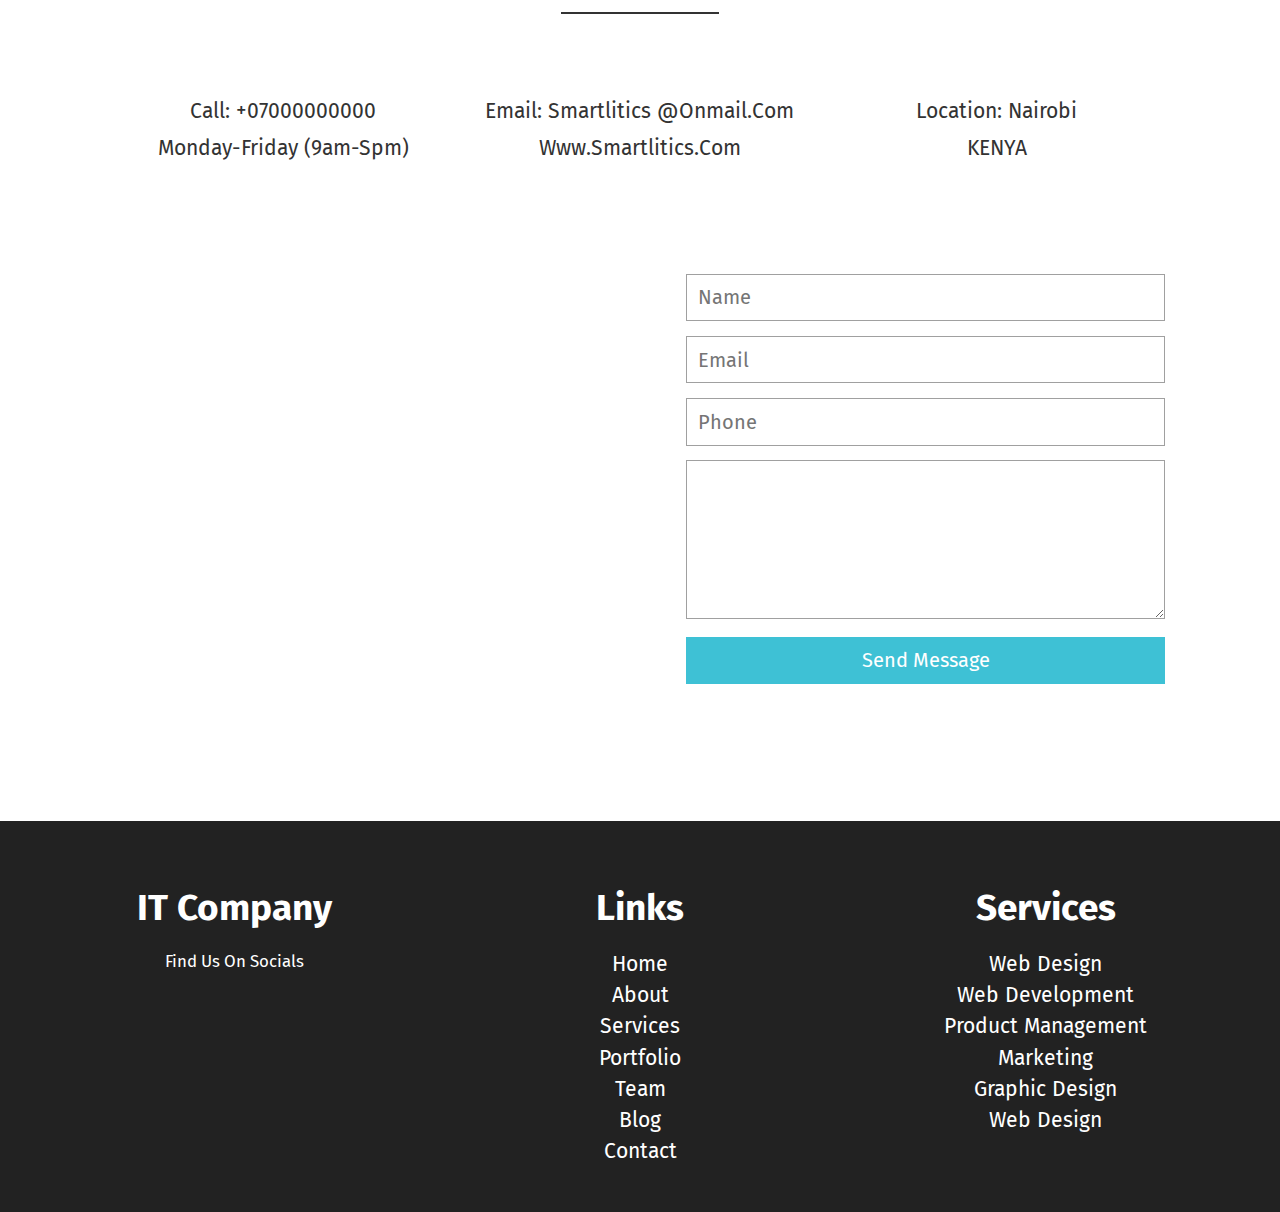
==== commit edda3e95: "--" ====
--- a/index.html
+++ b/index.html
@@ -51,7 +51,6 @@
         <a href="#home" class="logo">
             <h3><span class="typewriter">SMARTLITICS</span></h3>
         </a>
-
         <nav class="navbar">
             <a href="#home">home</a>
             <a href="#about">about</a>
@@ -60,7 +59,6 @@
             <a href="#team">team</a>
             <a href="#blog">blog</a>
             <a href="#contact">contact</a>
-
         </nav>
         <i class="fa-solid fa-bars"></i>
     </header>
@@ -72,7 +70,8 @@
 
                 <div class="swiper-slide box">
                     <div class="image">
-                        <img src="https://th.bing.com/th/id/R.252140a4adba110d822169d54bf5b91c?rik=RfU2bYNVFeacgg&pid=ImgRaw&r=0" alt="image">
+                        <img src="https://wallpaperaccess.com/full/1385386.jpg"
+                            alt="image">
                     </div>
                     <div class="content">
                         <p>Welcome to smartlitics the leading provider of software solutions for businesses of all
@@ -86,7 +85,8 @@
                 </div>
                 <div class="swiper-slide box">
                     <div class="image">
-                        <img src="https://th.bing.com/th/id/OIP.eLQtCryFYJlbHYr9qwz5ZgHaEK?pid=ImgDet&w=1200&h=675&rs=1" alt="image">
+                        <img src="https://th.bing.com/th/id/OIP.eLQtCryFYJlbHYr9qwz5ZgHaEK?pid=ImgDet&w=1200&h=675&rs=1"
+                            alt="image">
                     </div>
                     <div class="content">
                         <h3>SMARTLITICS</h3>
@@ -110,10 +110,7 @@
                         <p>We're In The Business Of Helping You Start Your Business</p>
                         <a href="#" class="btn">get start</a>
                     </div>
-
-                </div>
-
-
+                </div>
             </div>
             <div class="swiper-button-next"></div>
             <div class="swiper-button-prev"></div>
@@ -126,13 +123,10 @@
             <h2>About Smartlics</h2>
             <div></div>
         </div>
-
         <div class="box">
             <div class="image">
-
             </div>
             <div class="content">
-
                 <p>Smartlics is a leading software company dedicated to providing innovative web solutions and building
                     secure systems.
                     With a team of highly skilled professionals, we offer a comprehensive range of services, including
@@ -148,9 +142,7 @@
                     meet your specific needs. From responsive designs to seamless navigation, we ensure that your
                     website captivates
                     visitors and delivers an exceptional user experience.</p>
-
                 <h3>Maintenance and Support</h3>
-
                 <p>We offer reliable and efficient website maintenance services to keep your online presence up and
                     running smoothly. Our
                     team conducts regular updates, performs backups, and addresses any technical issues to ensure your
@@ -158,9 +150,7 @@
                     secure, optimized, and fully functional. With our proactive approach, we help you stay ahead of the
                     curve and provide
                     prompt support whenever you need it.</p>
-
                 <h3>Code Contribution</h3>
-
                 <p>Smartlics is committed to the open-source community and actively contributes to various projects. Our
                     skilled developers
                     actively engage in code contribution, sharing their expertise and collaborating with other
@@ -168,9 +158,7 @@
                     functionality and security of open-source software. We believe in giving back to the community and
                     fostering a culture
                     of collaboration and innovation.</p>
-
                 <h3>security</h3>
-
                 <p>Security is paramount in today's digital landscape. Smartlics specializes in designing and building
                     secure systems that
                     protect your valuable data and ensure confidentiality, integrity, and availability. We implement
@@ -178,17 +166,12 @@
                     measures, conduct thorough audits, and adhere to industry best practices to safeguard your systems
                     against threats and
                     vulnerabilities.</p>
-
                 <h3>Contact Us</h3>
-
                 <p>Ready to take your online presence to the next level? Get in touch with Smartlics today and let us
                     discuss how our
                     services can help you achieve your goals. Visit our website or reach out to our friendly team for a
                     personalized
                     consultation.</p>
-
-
-
             </div>
         </div>
     </section>
@@ -213,12 +196,11 @@
             <div class="box">
                 <i class="fa-solid fa-clipboard-check"></i>
                 <h3>
-                   UI / UX design
+                    UI / UX design
                 </h3>
                 <p>will have to make sure the prototype looks finished by inserting text or photo.make sure the
                     prototype looks finished by.</p>
             </div>
-
             <div class="box">
                 <i class="fa-solid fa-chart-column"></i>
                 <h3>
@@ -227,7 +209,6 @@
                 <p>will have to make sure the prototype looks finished by inserting text or photo.make sure the
                     prototype looks finished by.</p>
             </div>
-
             <div class="box">
                 <i class="fa-solid fa-binoculars"></i>
                 <h3>
@@ -267,31 +248,30 @@
             <div></div>
         </div>
         <div class="row">
-
-            <div class="box">
-                <img src="https://th.bing.com/th/id/R.d257619a3be6ec6681d4cef3335ae9d0?rik=sSYX2OZXOIlfOA&pid=ImgRaw&r=0" alt="image">
-                <div class="content">
-                    <h3>
-Social media sentiment analysis
+            <div class="box">
+                <img src="https://th.bing.com/th/id/R.d257619a3be6ec6681d4cef3335ae9d0?rik=sSYX2OZXOIlfOA&pid=ImgRaw&r=0"
+                    alt="image">
+                <div class="content">
+                    <h3>
+                        Social media sentiment analysis
                     </h3>
                     <p>Helps maagagin your social media page .</p>
                     <a href="#" class="btn">VIEW</a>
                 </div>
             </div>
-
-            <div class="box">
-                <img src="https://th.bing.com/th/id/R.d257619a3be6ec6681d4cef3335ae9d0?rik=sSYX2OZXOIlfOA&pid=ImgRaw&r=0" alt="image">
-                <div class="content">
-                    <h3>
-                       Code reviews
+            <div class="box">
+                <img src="https://th.bing.com/th/id/R.d257619a3be6ec6681d4cef3335ae9d0?rik=sSYX2OZXOIlfOA&pid=ImgRaw&r=0"
+                    alt="image">
+                <div class="content">
+                    <h3>
+                        Code reviews
                     </h3>
                     <p>code reviews and optimizing it for perfomance.</p>
                     <a href="#" class="btn">VIEW</a>
                 </div>
             </div>
-
-            <div class="box">
-                <img src="img/portfolio/3.jpg" alt="image">
+            <div class="box">
+                <img src="[data-uri]" alt="image">
                 <div class="content">
                     <h3>
                         Securelock
@@ -300,31 +280,30 @@
                     <a href="#" class="btn">VIEW</a>
                 </div>
             </div>
-
             <div class="box">
                 <img src="https://th.bing.com/th/id/OIP.Cz8Ll8_jbYyQd19Q2Jb6NQHaFQ?pid=ImgDet&rs=1" alt="image">
                 <div class="content">
                     <h3>
-                       RongaHouses
+                        RongaHouses
                     </h3>
                     <p>House hunting made easy.</p>
                     <a href="#" class="btn">VIEW</a>
                 </div>
             </div>
-
-            <div class="box">
-                <img src="https://th.bing.com/th/id/OIP.smC7A--AaQ590AyVqs8_FAHaFP?w=252&h=180&c=7&r=0&o=5&dpr=1.2&pid=1.7" alt="image">
-                <div class="content">
-                    <h3>
-                       Chafua app
+            <div class="box">
+                <img src="https://th.bing.com/th/id/OIP.smC7A--AaQ590AyVqs8_FAHaFP?w=252&h=180&c=7&r=0&o=5&dpr=1.2&pid=1.7"
+                    alt="image">
+                <div class="content">
+                    <h3>
+                        Chafua app
                     </h3>
                     <p>Order food from cafeteria for instant deliveries.</p>
                     <a href="#" class="btn">VIEW</a>
                 </div>
             </div>
-
-            <div class="box">
-                <img src="https://th.bing.com/th/id/R.48b3a5615146b19b5abb9f4c0dde6a06?rik=NCFk%2bolp34Iz%2fg&pid=ImgRaw&r=0" alt="image">
+            <div class="box">
+                <img src="https://th.bing.com/th/id/R.48b3a5615146b19b5abb9f4c0dde6a06?rik=NCFk%2bolp34Iz%2fg&pid=ImgRaw&r=0"
+                    alt="image">
                 <div class="content">
                     <h3>
                         Library management sysyem
@@ -338,7 +317,6 @@
     <!-- /portfolio  -->
     <!-- team  -->
     <div class="team" id="team">
-
         <div class="heading">
             <h2>our team </h2>
             <div></div>
@@ -346,19 +324,16 @@
         <div class="row">
             <div class="swiper team-slider">
                 <div class="swiper-wrapper">
-
                     <div class="swiper-slide box">
                         <div class="content">
                             <h3>JOHN PAUL</h3>
                             <p>Android developer (KOTLIN)</p>
                             <p>Multimedia university</p>
-
                         </div>
                         <div class="image">
                             <img src="https://avatars.githubusercontent.com/u/84344644?v=4" alt="image">
                         </div>
                     </div>
-
                     <div class="swiper-slide box">
                         <div class="content">
                             <h3>MAINA</h3>
@@ -370,7 +345,6 @@
                             <img src="https://avatars.githubusercontent.com/u/98238578?v=4" alt="image">
                         </div>
                     </div>
-
                     <div class="swiper-slide box">
                         <div class="content">
                             <h3>Allan</h3>
@@ -382,14 +356,10 @@
                             <img src="https://avatars.githubusercontent.com/u/73424910?v=4" alt="image">
                         </div>
                     </div>
-
-
-
                 </div>
             </div>
         </div>
     </div>
-
     <!-- team  -->
     <!-- .blog  -->
     <section class="blog" id="blog">
@@ -399,7 +369,7 @@
         </div>
         <div class="row">
             <div class="box">
-                <img src="img/blog/1.jpg" alt="image">
+                <img src="https://www.timesys.com/wp-content/uploads/vulnerability-management-IoT-embedded-systems.jpg" alt="image">
                 <h3>IOT embeded system</h3>
                 <p>IoT embedded systems are physical devices equipped with sensors, actuators, and network connectivity,
                     allowing them to
@@ -408,9 +378,8 @@
                     applications..</p>
                 <a href="#" class="btn">Comming soon</a>
             </div>
-
-            <div class="box">
-                <img src="img/blog/2.jpg" alt="image">
+            <div class="box">
+                <img src="https://i.stack.imgur.com/ackfp.png" alt="image">
                 <h3>Student registration system</h3>
                 <p>A student registration system is a software application used by educational institutions to manage
                     the process of
@@ -421,7 +390,7 @@
             </div>
 
             <div class="box">
-                <img src="img/blog/3.jpg" alt="image">
+                <img src="https://www.wati.io/wp-content/uploads/2021/10/WhatsApp-chatbot-2022-1024x538.png" alt="image">
                 <h3>WhatsApp chatbot</h3>
                 <p>A WhatsApp chatbot is an AI-powered conversational agent designed to interact with users on the
                     popular messaging
@@ -459,14 +428,12 @@
                 <div>KENYA</div>
             </div>
         </div>
-
         <div class="row">
             <div class="ifarm">
                 <iframe
                     src="https://www.google.com/maps/embed?pb=!1m18!1m12!1m3!1d3988.614518337769!2d36.82194621475347!3d-1.2863891990578783!2m3!1f0!2f0!3f0!3m2!1i1024!2i768!4f13.1!3m3!1m2!1s0x182f176b0671ebef%3A0xc7f6a1a4196f932!2sNairobi%2C%20Kenya!5e0!3m2!1sen!2s!4v1653556459063!5m2!1sen!2s"
                     width="550" height="430" style="border:0;" allowfullscreen="" loading="lazy"
                     referrerpolicy="no-referrer-when-downgrade"></iframe>
-
             </div>
             <div class="form-c">
                 <form action="">
@@ -493,8 +460,6 @@
                 <a href="allankiplagat@onmail.com"><i class="fa fa-envelope"></i></a>
             </div>
         </div>
-
-
         <div class="link">
             <h3>links</h3>
             <a href="#home">home</a>
@@ -505,7 +470,6 @@
             <a href="#blog">blog</a>
             <a href="#contact">contact</a>
         </div>
-
         <div class="our-servis">
             <h3>services</h3>
             <a href="#">Web Design</a>
@@ -515,21 +479,15 @@
             <a href="#">Graphic Design</a>
             <a href="#">Web Design</a>
         </div>
-
-
     </footer>
     <!-- /footer  -->
     <script src="https://unpkg.com/swiper@8/swiper-bundle.min.js"></script>
     <script src="js/script.js"></script>
-
     <script>  window.addEventListener('DOMContentLoaded', function (event) {
             var typewriter = document.querySelector('.typewriter');
-            var text = typewriter.innerHTML;
-
-            function startTypewriter() {
+            var text = typewriter.innerHTML; function startTypewriter() {
                 typewriter.innerHTML = '';
                 var i = 0;
-
                 function typeNextCharacter() {
                     if (i < text.length) {
                         typewriter.innerHTML += text.charAt(i);
@@ -539,7 +497,6 @@
                         setTimeout(deleteCharacters, 1000); // Adjust the delay (in milliseconds) before deleting
                     }
                 }
-
                 function deleteCharacters() {
                     var currentText = typewriter.innerHTML;
                     if (currentText.length > 0) {
@@ -549,10 +506,8 @@
                         setTimeout(startTypewriter, 2000); // Adjust the delay (in milliseconds) before starting again
                     }
                 }
-
                 typeNextCharacter();
             }
-
             startTypewriter();
         });
     </script>
--- a/css/style.css
+++ b/css/style.css
@@ -1,474 +1,438 @@
-@import url('https://fonts.googleapis.com/css2?family=Fira+Sans:wght@300&display=swap');
-
-*{
-    margin: 0; padding: 0;
-    box-sizing: border-box;
-    outline: none; border: none;
-    text-decoration: none;
-    text-transform: capitalize;
-    transition: all 0.2s linear;
-    font-family: 'Fira Sans', sans-serif;
-}
-
-
-
-:root{
-    --min-color: #fff;
-    --sc-color: #3ec1d5;
-    --th-color: #333;
-}
-html{
-    scroll-behavior: smooth;
-    scroll-padding-top: 0.5rem;
-    font-size: 66%;
-}
-.btn{
-    display: inline-block;
-    padding: 0.8rem 3.8rem;
-    font-size: 1.8rem;
-    border: 0.1rem solid var(--sc-color);
-    outline: 0;
-    background: var(--sc-color);
-    border-radius: 1rem;
-    cursor: pointer;
-    text-align: center;
-    color: var(--min-color);
-}
-.btn:hover{
-    background: none;
-    color: var(--sc-color);
-}
-.heading{
-    margin: 5rem auto;
-    font-size: 3.5rem;
-    text-align: center;
-    color: var(--th-color);
-}
-.heading div{
-    display: inline-block;
-    border-bottom: 0.2rem solid var(--th-color);
-    width: 15rem;
-}
-.heading div:hover{
-    width: 25rem;
-}
-section{
-    padding: 3rem 9%;
-}
-header{
-    position: fixed;
-    top: 0; right: 0; left: 0;
-    display: flex;
-    align-items: center;
-    justify-content: space-between;
-    padding: 1rem 3%;
-    background: rgba(10, 10, 9, 0.6);
-    z-index: 1001;
-}
-header .logo{
-    font-size: 3.5rem;
-    color: var(--min-color);
-    padding: 0.4rem;
-}
-header .navbar a{
-    margin: 0 0.8rem;
-    font-size: 1.9rem;
-    color: var(--min-color);
-    padding: 0.4rem ;
-}
-header .navbar a:hover,
-header .fa-bars:hover{
-    color: var(--sc-color);
-}
-header .fa-bars{
-    font-size: 2.8rem;
-    color: var(--min-color);
-    cursor: pointer;
-    display: none;
-
-}
-.home .home-slid .box{
-    position: relative;
-
-}
-.home .home-slid .box::before{
-    content: "";
-    background: rgba(0, 0, 0, 0.5);
-    position: absolute;
-    bottom: 0;
-    top: 0;
-    left: 0;
-    right: 0;
-}
-.home .home-slid .box .content{
-    position: absolute;
-    top: 50%; left: 50%;
-    transform: translate(-50% , -50%);
-    color: var(--min-color);
-    text-align: center;
-}
-.home .home-slid .box .content h3{
-    font-size: 4rem;
-}
-.home .home-slid .box .content p{
-    font-size: 2.5rem;
-    margin: 1rem 0;
-}
-.about{
-    background: #eee;
-}
-.about .box{
-    display: flex;
-    align-items: center;
-    justify-content: space-between;
-    gap: 2rem;
-    margin-top: 7rem;
-}
-.about .box .image img{
-    width: 60rem;
-    height: 100%;
-    object-fit: cover;
-}
-.about .box .content h3{
-    color: var(--th-color);
-    font-size: 3.5rem;
-}
-.about .box .content p{
-    color: var(--th-color);
-    font-size: 2rem;
-    margin: 2rem 0;
-}
-.about .box .content div{
-    color: var(--th-color);
-    font-size: 2.2rem;
-}
-.services .row{
-    display: grid;
-    grid-template-columns: repeat(auto-fit,minmax(30%,1fr));
-    gap: 0.8rem;
-    margin-top: 5rem;
-}
-.services .row .box{
-    text-align: center;
-    color: var(--th-color);
-    padding: 4rem;
-    border-radius: 0.8rem;
-}
-.services .row .box:hover{
-    box-shadow: 0.5rem 0.5rem 0.5rem rgba(0, 0, 0, 0.2);
-    background: #eee;
-}
-.services .row .box i{
-    font-size: 5rem;
-}
-.services .row .box h3{
-    font-size: 2.5rem;
-    margin: 1.5rem 0;
-}
-.services .row .box p{
-    font-size: 2rem;
-}
-.portfolio .row{
-    display: grid;
-    grid-template-columns: repeat(auto-fit,minmax(25%,1fr));
-    gap: 1rem;
-    margin: 6rem auto;
-    width: 90%;
-}
-.portfolio .row .box{
-    position: relative;
-    overflow: hidden;
-}
-.portfolio .row .box:hover img{
-    transform: translateY(-100%);
-}
-.portfolio .row .box img{
-    height: 100%;
-    width: 100%;
-    object-fit: cover;
-}
-.portfolio .row .box:hover .content{
-    transform: translateY(0);
-}
-.portfolio .row .box .content{
-    position: absolute;
-    top: 0; left: 0;
-    background: rgba(0, 0, 0, 0.7);
-    text-align: center;
-    padding: 3rem 2rem;
-    height: 100%; width: 100%;
-    transform: translateY(100%);
-    padding-top: 2.5rem;
-}
-.portfolio .row .box .content h3{
-    font-size: 2.5rem;
-    color: var(--sc-color);
-    margin-top: 4rem;
-}
-.portfolio .row .box .content p{
-    padding: 1rem 0;
-    font-size: 1.8rem;
-    line-height: 1;
-    color: var(--min-color);
-    margin-bottom: 0;
-    color: var(--min-color);
-}
-
-.team{
-    width: 100%;
-}
-.team .row{
-
-   background: url(../img/background/reviews-bg.jpg);
-   background-position: center;
-   background-repeat: no-repeat;
-   background-size: cover;
-   background-attachment: fixed;
-   position: relative;
-   display: flex;
-   align-items: center;
-   min-height: 70vh;
-}
-.row::before{
-    content: "";
-    background: rgba(0, 0, 0, 0.5);
-    position: absolute;
-    bottom: 0;
-    top: 0;
-    left: 0;
-    right: 0;
-}
-.team .row .team-slider  .box{
-    padding: 0 3%;
-}
-.team .team-slider .box .content{
-    background: #222;
-    box-shadow: 0 0.5 0.5 rgba(0, 0, 0, 0.6);
-    text-align: center;
-    padding: 4rem;
-    border-radius: 1rem;
-    height:30rem;
-}
-.team .team-slider .box .image img{
-    width: 10rem;
-    height: 7rem;
-    border-radius: 50%;
-    position: absolute;
-    top: 22rem; left: 1rem;
-    border: 0.3rem solid var(--sc-color);
-
-}
-.team .team-slider .box .content h3{
-    font-size: 3.5rem;
-    color: var(--sc-color);
-    margin: 1rem;
-
-}
-.team .team-slider .box .content p{
-    color: #fff;
-    font-size: 2.2rem;
-}
-.blog .row{
-    display: grid;
-    grid-template-columns: repeat(auto-fit,minmax(25%,1fr));
-    gap: 2rem;
-    margin: 6rem 0;
-}
-.blog .row img{
-    width: 100%;
-    object-fit: cover;
-}
-.blog .row h3{
-    color: var(--th-color);
-    font-size: 3rem;
-    margin: 1.5rem 0;
-}
-.blog .row p{
-    color: var(--th-color);
-    font-size: 1.9rem;
-    margin: 1rem 0;
-}
-.welcam{
-    padding: 7rem 0;
-    text-align: center;
-    height: 18rem;
-    background: var(--th-color);
-}
-.welcam span{
-    font-size: 3rem;
-    padding: 3rem;
-    color: var(--min-color);
-}
-.contact .box{
-    display: grid;
-    grid-template-columns: repeat(auto-fit,minmax(30%,1fr));
-    gap: 2rem;
-    text-align: center;
-}
-.contact .box i{
-    font-size: 3.8rem;
-    color: var(--sc-color);
-}
-.contact .box div{
-    font-size: 2rem;
-    color: var(--th-color);
-    margin: 1rem 0;
-}
-.contact .row{
-    display: flex;
-    align-items: center;
-    justify-content: space-between;
-    gap: 2rem;
-    margin: 8rem 0;
-}
-.contact .row .form-c input,textarea{
-    background: var(--min-color);
-    border: 0.1rem solid rgb(160, 160, 160);
-    padding: 1rem;
-    height: 4.5rem; width: 100%;
-    margin: 0.7rem 0;
-    color: var(--th-color);
-    font-size: 1.9rem;
-}
-.contact .row .form-c input[type="submit"]{
-    background: var(--sc-color);
-    cursor: pointer;
-    margin-bottom: 2rem;
-    color: var(--min-color);
-    border: 0.1rem solid var(--sc-color);
-
-}
-.contact .row .form-c input[type="submit"]:hover{
-    background: none;
-    color: var(--sc-color);
-}
-.contact .row .form-c textarea{
-    height: 15rem;
-    padding: 1rem;
-}
-.footer{
-    background: #222;
-    display: grid;
-    grid-template-columns: repeat(auto-fit,minmax(20%,1fr));
-    gap: 2rem;
-    text-align: center;
-    padding: 4rem;
-}
-.footer h3{
-    font-size: 3.5rem;
-    margin: 2rem 0;
-    color: var(--min-color);
-}
-.footer p{
-    font-size: 1.6rem;
-    margin: 1rem 0;
-    color: var(--min-color);
-}
-.footer i{
-    font-size: 2.6rem;
-    margin: 1rem 0.5rem;
-    color: var(--min-color);
-}
-.footer i:hover,
-.footer a:hover{
-    color: var(--sc-color);
-}
-.footer a{
-    display: block;
-    font-size: 2rem;
-    margin: 0.5rem;
-    color: var(--min-color);
-}
-
-
-
-
-
-
-
-
-
-
-
-
-
-
-
-
-
-
-
-
-
-
-
-
-
-
-
-
-
-
-
-
-
-
-
-/* media query  */
-
-@media(max-width:850px){
-
-    header .fa-bars{
-        display: block;
-    }
-    header .navbar{
-        position: fixed;
-        /* */ top: 1000rem; left: 0;
-        text-align: center;
-        background: rgba(10, 10, 9, 0.6);
-        width: 100%;
-    }
-    header .navbar.active{
-        top: 7.5rem;
-    }
-    header .navbar a{
-        display: block;
-        margin: 0.3rem 0;
-        padding: 1rem;
-        font-size: 2.6rem;
-        color: var(--min-color);
-    }
-    header .navbar a:hover{
-        background: var(--min-color);
-    }
-    .about .box{
-        flex-wrap: wrap;
-        text-align: center;
-    }
-    .about .box .image img{
-        width: 90%;
-    }
-    .services .row{
-
-        grid-template-columns: repeat(auto-fit,minmax(80%,1fr));
-    }
-    .blog .row{
-        grid-template-columns: repeat(auto-fit,minmax(80%,1fr));
-    }
-    .contact .row{
-        flex-flow: column;
-    }
-    .contact .row iframe{
-        width: 100%;
-    }
-    .footer{
-
-        grid-template-columns: repeat(auto-fit,minmax(40%,1fr));
-    }
-}
-@media(max-width:550px){
-    .portfolio .row{
-
-        grid-template-columns: repeat(auto-fit,minmax(40%,1fr));
-    }
-}
+@import url('https://fonts.googleapis.com/css2?family=Fira+Sans:wght@300&display=swap');
+
+*{
+    margin: 0; padding: 0;
+    box-sizing: border-box;
+    outline: none; border: none;
+    text-decoration: none;
+    text-transform: capitalize;
+    transition: all 0.2s linear;
+    font-family: 'Fira Sans', sans-serif;
+}
+
+:root{
+    --min-color: #fff;
+    --sc-color: #3ec1d5;
+    --th-color: #333;
+}
+html{
+    scroll-behavior: smooth;
+    scroll-padding-top: 0.5rem;
+    font-size: 66%;
+}
+.btn{
+    display: inline-block;
+    padding: 0.8rem 3.8rem;
+    font-size: 1.8rem;
+    border: 0.1rem solid var(--sc-color);
+    outline: 0;
+    background: var(--sc-color);
+    border-radius: 1rem;
+    cursor: pointer;
+    text-align: center;
+    color: var(--min-color);
+}
+.btn:hover{
+    background: none;
+    color: var(--sc-color);
+}
+.heading{
+    margin: 5rem auto;
+    font-size: 3.5rem;
+    text-align: center;
+    color: var(--th-color);
+}
+.heading div{
+    display: inline-block;
+    border-bottom: 0.2rem solid var(--th-color);
+    width: 15rem;
+}
+.heading div:hover{
+    width: 25rem;
+}
+section{
+    padding: 3rem 9%;
+}
+header{
+    position: fixed;
+    top: 0; right: 0; left: 0;
+    display: flex;
+    align-items: center;
+    justify-content: space-between;
+    padding: 1rem 3%;
+    background: rgba(10, 10, 9, 0.6);
+    z-index: 1001;
+}
+header .logo{
+    font-size: 3.5rem;
+    color: var(--min-color);
+    padding: 0.4rem;
+}
+header .navbar a{
+    margin: 0 0.8rem;
+    font-size: 1.9rem;
+    color: var(--min-color);
+    padding: 0.4rem ;
+}
+header .navbar a:hover,
+header .fa-bars:hover{
+    color: var(--sc-color);
+}
+header .fa-bars{
+    font-size: 2.8rem;
+    color: var(--min-color);
+    cursor: pointer;
+    display: none;
+
+}
+.home .home-slid .box{
+    position: relative;
+
+}
+.home .home-slid .box::before{
+    content: "";
+    background: rgba(0, 0, 0, 0.5);
+    position: absolute;
+    bottom: 0;
+    top: 0;
+    left: 0;
+    right: 0;
+}
+.home .home-slid .box .content{
+    position: absolute;
+    top: 50%; left: 50%;
+    transform: translate(-50% , -50%);
+    color: var(--min-color);
+    text-align: center;
+}
+.home .home-slid .box .content h3{
+    font-size: 4rem;
+}
+.home .home-slid .box .content p{
+    font-size: 2.5rem;
+    margin: 1rem 0;
+}
+.about{
+    background: #eee;
+}
+.about .box{
+    display: flex;
+    align-items: center;
+    justify-content: space-between;
+    gap: 2rem;
+    margin-top: 7rem;
+}
+.about .box .image img{
+    width: 60rem;
+    height: 100%;
+    object-fit: cover;
+}
+.about .box .content h3{
+    color: var(--th-color);
+    font-size: 3.5rem;
+}
+.about .box .content p{
+    color: var(--th-color);
+    font-size: 2rem;
+    margin: 2rem 0;
+}
+.about .box .content div{
+    color: var(--th-color);
+    font-size: 2.2rem;
+}
+.services .row{
+    display: grid;
+    grid-template-columns: repeat(auto-fit,minmax(30%,1fr));
+    gap: 0.8rem;
+    margin-top: 5rem;
+}
+.services .row .box{
+    text-align: center;
+    color: var(--th-color);
+    padding: 4rem;
+    border-radius: 0.8rem;
+}
+.services .row .box:hover{
+    box-shadow: 0.5rem 0.5rem 0.5rem rgba(0, 0, 0, 0.2);
+    background: #eee;
+}
+.services .row .box i{
+    font-size: 5rem;
+}
+.services .row .box h3{
+    font-size: 2.5rem;
+    margin: 1.5rem 0;
+}
+.services .row .box p{
+    font-size: 2rem;
+}
+.portfolio .row{
+    display: grid;
+    grid-template-columns: repeat(auto-fit,minmax(25%,1fr));
+    gap: 1rem;
+    margin: 6rem auto;
+    width: 90%;
+}
+.portfolio .row .box{
+    position: relative;
+    overflow: hidden;
+}
+.portfolio .row .box:hover img{
+    transform: translateY(-100%);
+}
+.portfolio .row .box img{
+    height: 100%;
+    width: 100%;
+    object-fit: cover;
+}
+.portfolio .row .box:hover .content{
+    transform: translateY(0);
+}
+.portfolio .row .box .content{
+    position: absolute;
+    top: 0; left: 0;
+    background: rgba(0, 0, 0, 0.7);
+    text-align: center;
+    padding: 3rem 2rem;
+    height: 100%; width: 100%;
+    transform: translateY(100%);
+    padding-top: 2.5rem;
+}
+.portfolio .row .box .content h3{
+    font-size: 2.5rem;
+    color: var(--sc-color);
+    margin-top: 4rem;
+}
+.portfolio .row .box .content p{
+    padding: 1rem 0;
+    font-size: 1.8rem;
+    line-height: 1;
+    color: var(--min-color);
+    margin-bottom: 0;
+    color: var(--min-color);
+}
+
+.team{
+    width: 100%;
+}
+.team .row{
+
+   background: url(../img/background/reviews-bg.jpg);
+   background-position: center;
+   background-repeat: no-repeat;
+   background-size: cover;
+   background-attachment: fixed;
+   position: relative;
+   display: flex;
+   align-items: center;
+   min-height: 70vh;
+}
+.row::before{
+    content: "";
+    background: rgba(0, 0, 0, 0.5);
+    position: absolute;
+    bottom: 0;
+    top: 0;
+    left: 0;
+    right: 0;
+}
+.team .row .team-slider  .box{
+    padding: 0 3%;
+}
+.team .team-slider .box .content{
+    background: #222;
+    box-shadow: 0 0.5 0.5 rgba(0, 0, 0, 0.6);
+    text-align: center;
+    padding: 4rem;
+    border-radius: 1rem;
+    height:30rem;
+}
+.team .team-slider .box .image img{
+    width: 10rem;
+    height: 7rem;
+    border-radius: 50%;
+    position: absolute;
+    top: 22rem; left: 1rem;
+    border: 0.3rem solid var(--sc-color);
+
+}
+.team .team-slider .box .content h3{
+    font-size: 3.5rem;
+    color: var(--sc-color);
+    margin: 1rem;
+
+}
+.team .team-slider .box .content p{
+    color: #fff;
+    font-size: 2.2rem;
+}
+.blog .row{
+    display: grid;
+    grid-template-columns: repeat(auto-fit,minmax(25%,1fr));
+    gap: 2rem;
+    margin: 6rem 0;
+}
+.blog .row img{
+    width: 100%;
+    object-fit: cover;
+}
+.blog .row h3{
+    color: var(--th-color);
+    font-size: 3rem;
+    margin: 1.5rem 0;
+}
+.blog .row p{
+    color: var(--th-color);
+    font-size: 1.9rem;
+    margin: 1rem 0;
+}
+.welcam{
+    padding: 7rem 0;
+    text-align: center;
+    height: 18rem;
+    background: var(--th-color);
+}
+.welcam span{
+    font-size: 3rem;
+    padding: 3rem;
+    color: var(--min-color);
+}
+.contact .box{
+    display: grid;
+    grid-template-columns: repeat(auto-fit,minmax(30%,1fr));
+    gap: 2rem;
+    text-align: center;
+}
+.contact .box i{
+    font-size: 3.8rem;
+    color: var(--sc-color);
+}
+.contact .box div{
+    font-size: 2rem;
+    color: var(--th-color);
+    margin: 1rem 0;
+}
+.contact .row{
+    display: flex;
+    align-items: center;
+    justify-content: space-between;
+    gap: 2rem;
+    margin: 8rem 0;
+}
+.contact .row .form-c input,textarea{
+    background: var(--min-color);
+    border: 0.1rem solid rgb(160, 160, 160);
+    padding: 1rem;
+    height: 4.5rem; width: 100%;
+    margin: 0.7rem 0;
+    color: var(--th-color);
+    font-size: 1.9rem;
+}
+.contact .row .form-c input[type="submit"]{
+    background: var(--sc-color);
+    cursor: pointer;
+    margin-bottom: 2rem;
+    color: var(--min-color);
+    border: 0.1rem solid var(--sc-color);
+
+}
+.contact .row .form-c input[type="submit"]:hover{
+    background: none;
+    color: var(--sc-color);
+}
+.contact .row .form-c textarea{
+    height: 15rem;
+    padding: 1rem;
+}
+.footer{
+    background: #222;
+    display: grid;
+    grid-template-columns: repeat(auto-fit,minmax(20%,1fr));
+    gap: 2rem;
+    text-align: center;
+    padding: 4rem;
+}
+.footer h3{
+    font-size: 3.5rem;
+    margin: 2rem 0;
+    color: var(--min-color);
+}
+.footer p{
+    font-size: 1.6rem;
+    margin: 1rem 0;
+    color: var(--min-color);
+}
+.footer i{
+    font-size: 2.6rem;
+    margin: 1rem 0.5rem;
+    color: var(--min-color);
+}
+.footer i:hover,
+.footer a:hover{
+    color: var(--sc-color);
+}
+.footer a{
+    display: block;
+    font-size: 2rem;
+    margin: 0.5rem;
+    color: var(--min-color);
+}
+
+
+
+@media(max-width:850px){
+
+    header .fa-bars{
+        display: block;
+    }
+    header .navbar{
+        position: fixed;
+        /* */ top: 1000rem; left: 0;
+        text-align: center;
+        background: rgba(10, 10, 9, 0.6);
+        width: 100%;
+    }
+    header .navbar.active{
+        top: 7.5rem;
+    }
+    header .navbar a{
+        display: block;
+        margin: 0.3rem 0;
+        padding: 1rem;
+        font-size: 2.6rem;
+        color: var(--min-color);
+    }
+    header .navbar a:hover{
+        background: var(--min-color);
+    }
+    .about .box{
+        flex-wrap: wrap;
+        text-align: center;
+    }
+    .about .box .image img{
+        width: 90%;
+    }
+    .services .row{
+
+        grid-template-columns: repeat(auto-fit,minmax(80%,1fr));
+    }
+    .blog .row{
+        grid-template-columns: repeat(auto-fit,minmax(80%,1fr));
+    }
+    .contact .row{
+        flex-flow: column;
+    }
+    .contact .row iframe{
+        width: 100%;
+    }
+    .footer{
+
+        grid-template-columns: repeat(auto-fit,minmax(40%,1fr));
+    }
+}
+@media(max-width:550px){
+    .portfolio .row{
+
+        grid-template-columns: repeat(auto-fit,minmax(40%,1fr));
+    }
+}
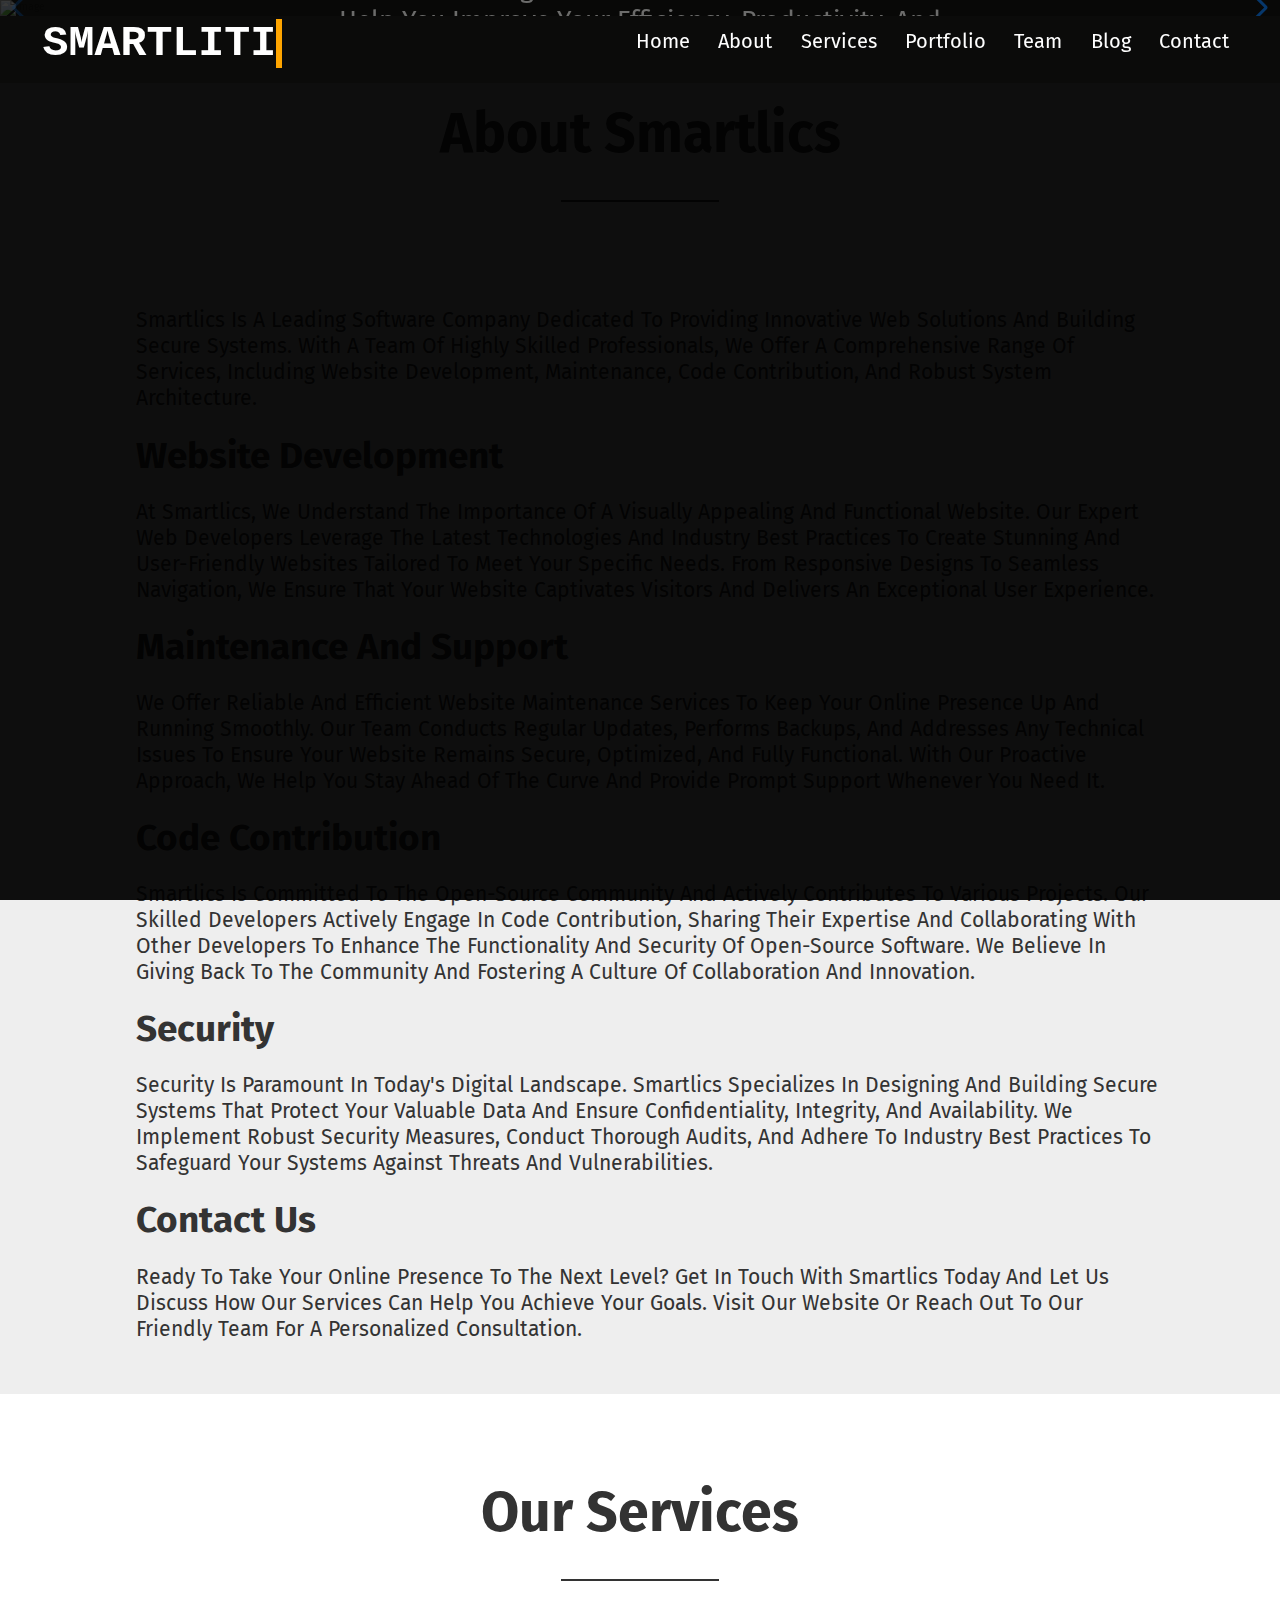
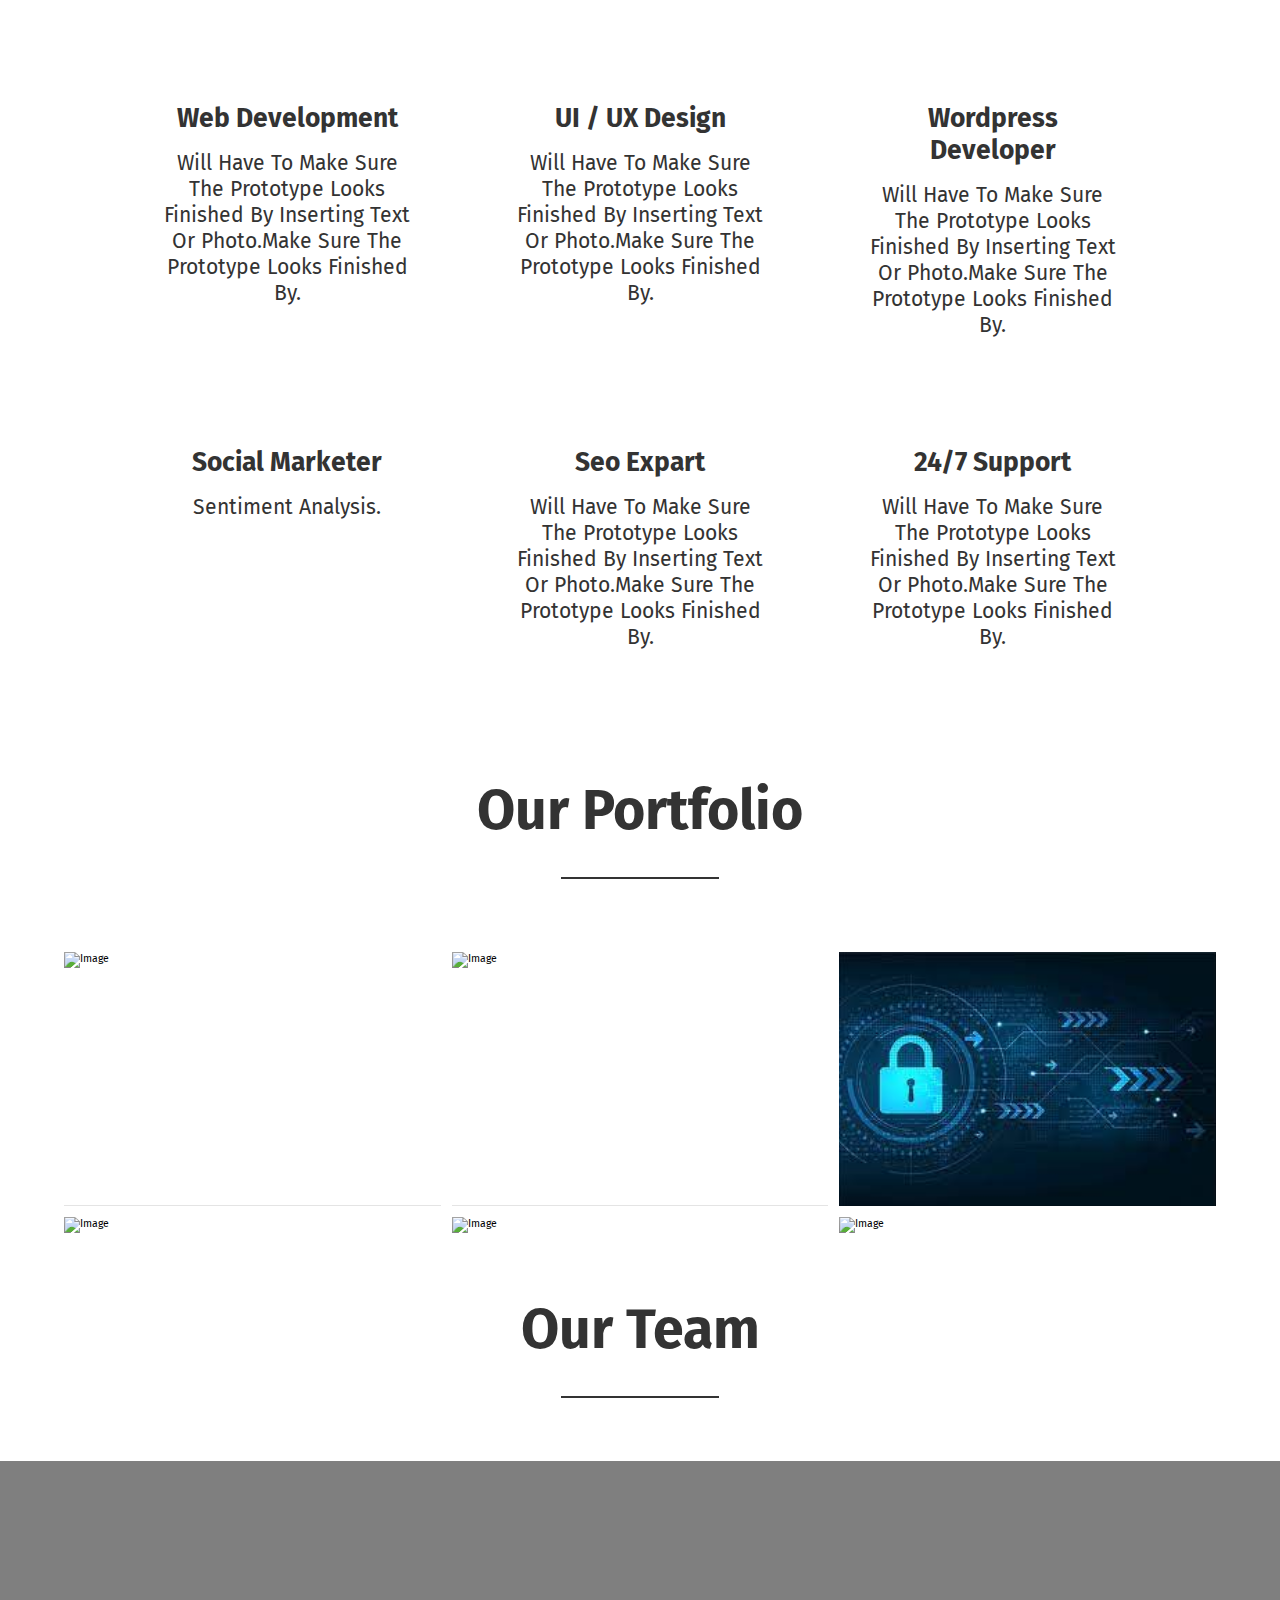
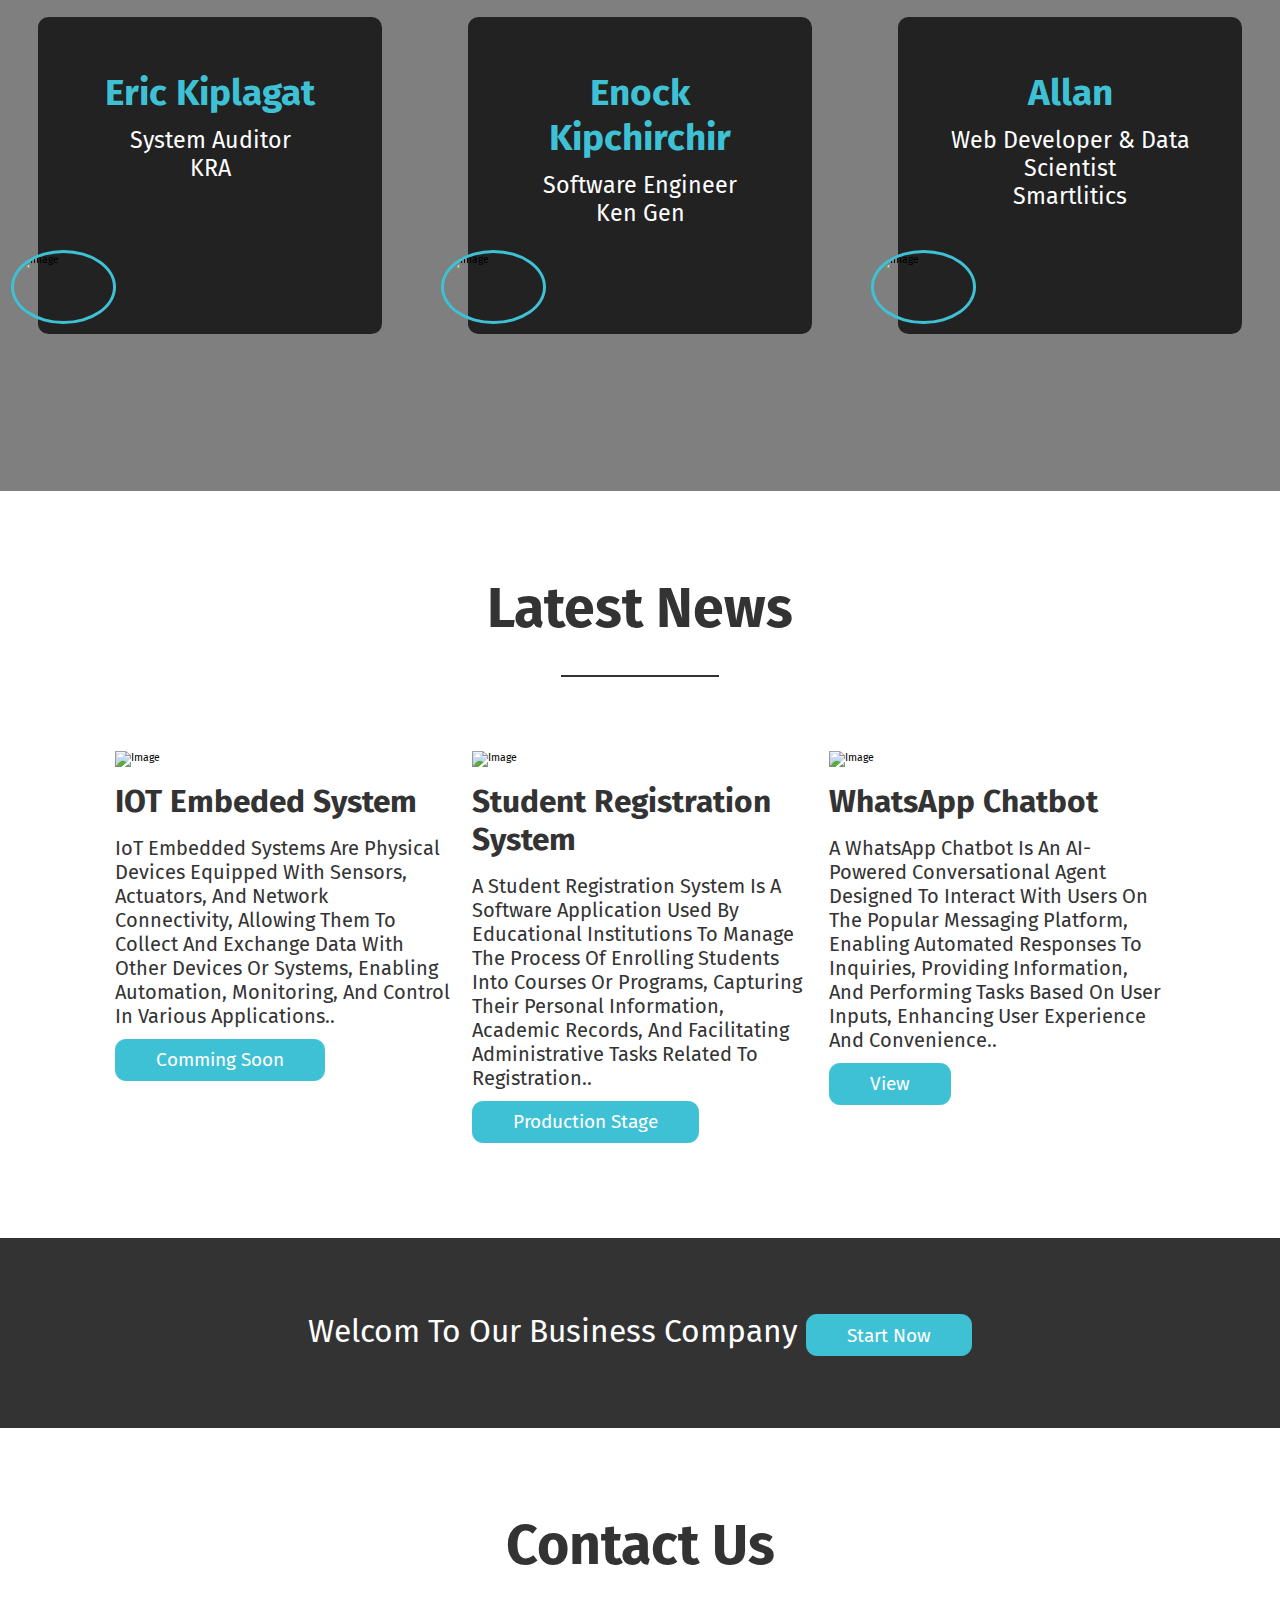
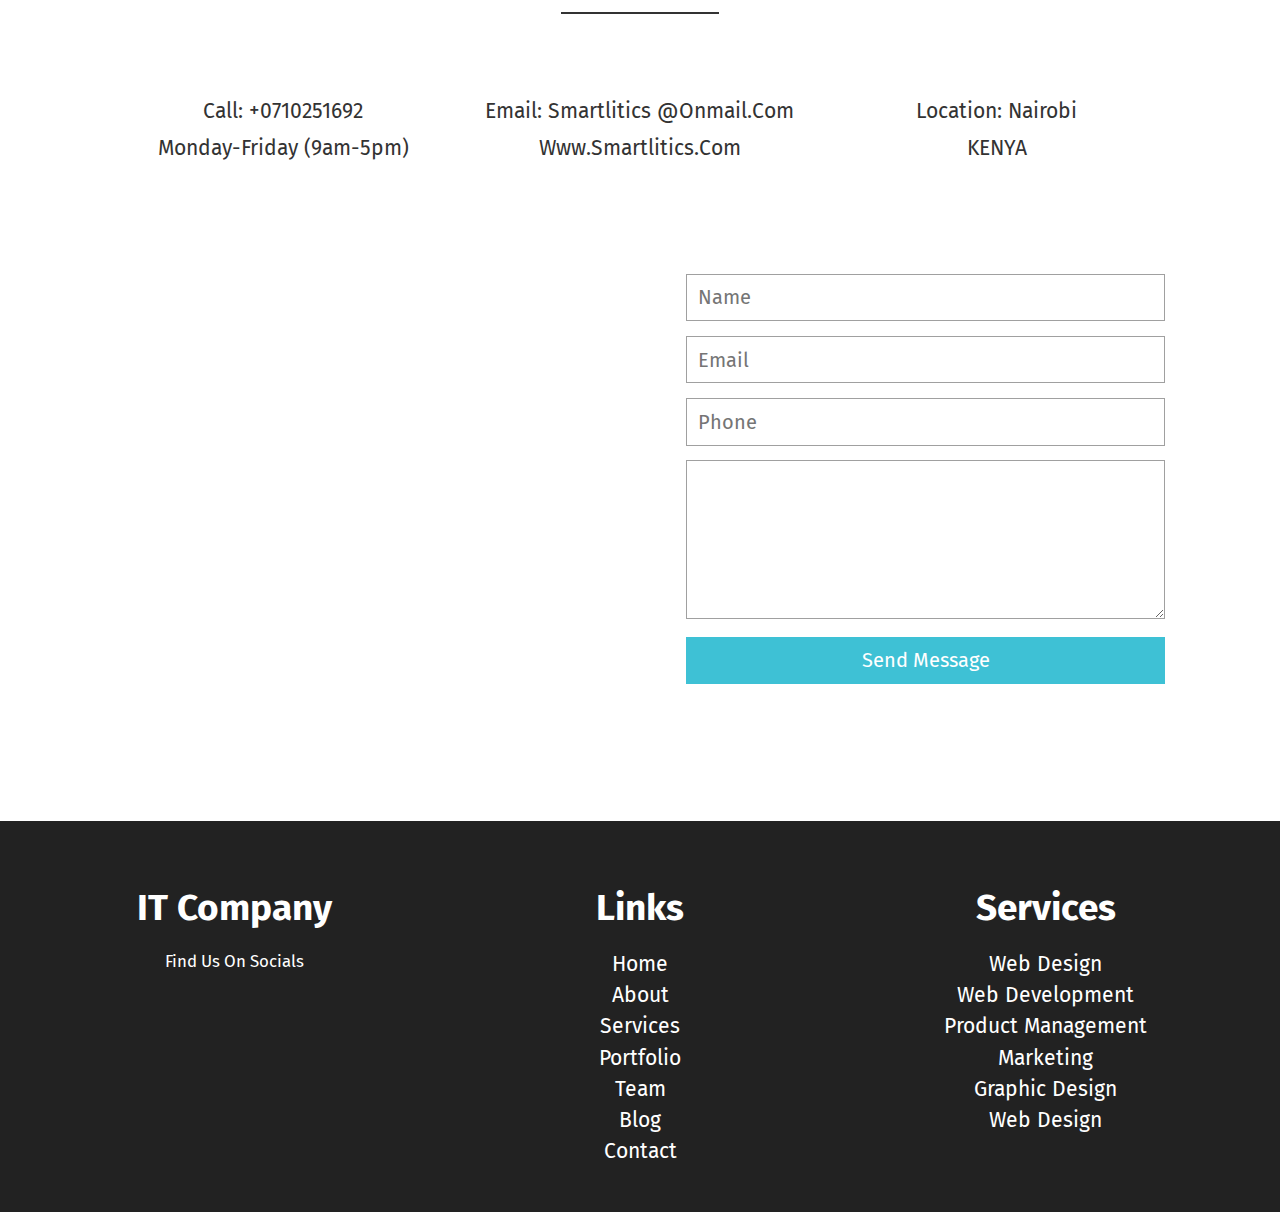
==== commit cc101189: "commits" ====
--- a/index.html
+++ b/index.html
@@ -326,19 +326,19 @@
                 <div class="swiper-wrapper">
                     <div class="swiper-slide box">
                         <div class="content">
-                            <h3>JOHN PAUL</h3>
-                            <p>Android developer (KOTLIN)</p>
-                            <p>Multimedia university</p>
+                            <h3>Eric Kiplagat</h3>
+                            <p>System auditor  </p>
+                            <p>KRA</p>
                         </div>
                         <div class="image">
-                            <img src="https://avatars.githubusercontent.com/u/84344644?v=4" alt="image">
+                            <img src="" alt="image">
                         </div>
                     </div>
                     <div class="swiper-slide box">
                         <div class="content">
-                            <h3>MAINA</h3>
-                            <p>Web developer </p>
-                            <p>Multimedia university</p>
+                            <h3>Enock Kipchirchir</h3>
+                            <p>Software Engineer </p>
+                            <p>Ken Gen</p>
 
                         </div>
                         <div class="image">
@@ -348,8 +348,8 @@
                     <div class="swiper-slide box">
                         <div class="content">
                             <h3>Allan</h3>
-                            <p>Web & Data scientist</p>
-                            <p>Multimedia University</p>
+                            <p>Web developer & Data scientist</p>
+                            <p>smartlitics</p>
 
                         </div>
                         <div class="image">
@@ -414,8 +414,8 @@
         <div class="box">
             <div class="content">
                 <i class="fa-solid fa-mobile-screen"></i>
-                <div>call: +07000000000</div>
-                <div>monday-friday (9am-spm) </div>
+                <div>call: +0710251692</div>
+                <div>monday-friday (9am-5pm) </div>
             </div>
             <div class="content">
                 <i class="fa-solid fa-envelope"></i>
